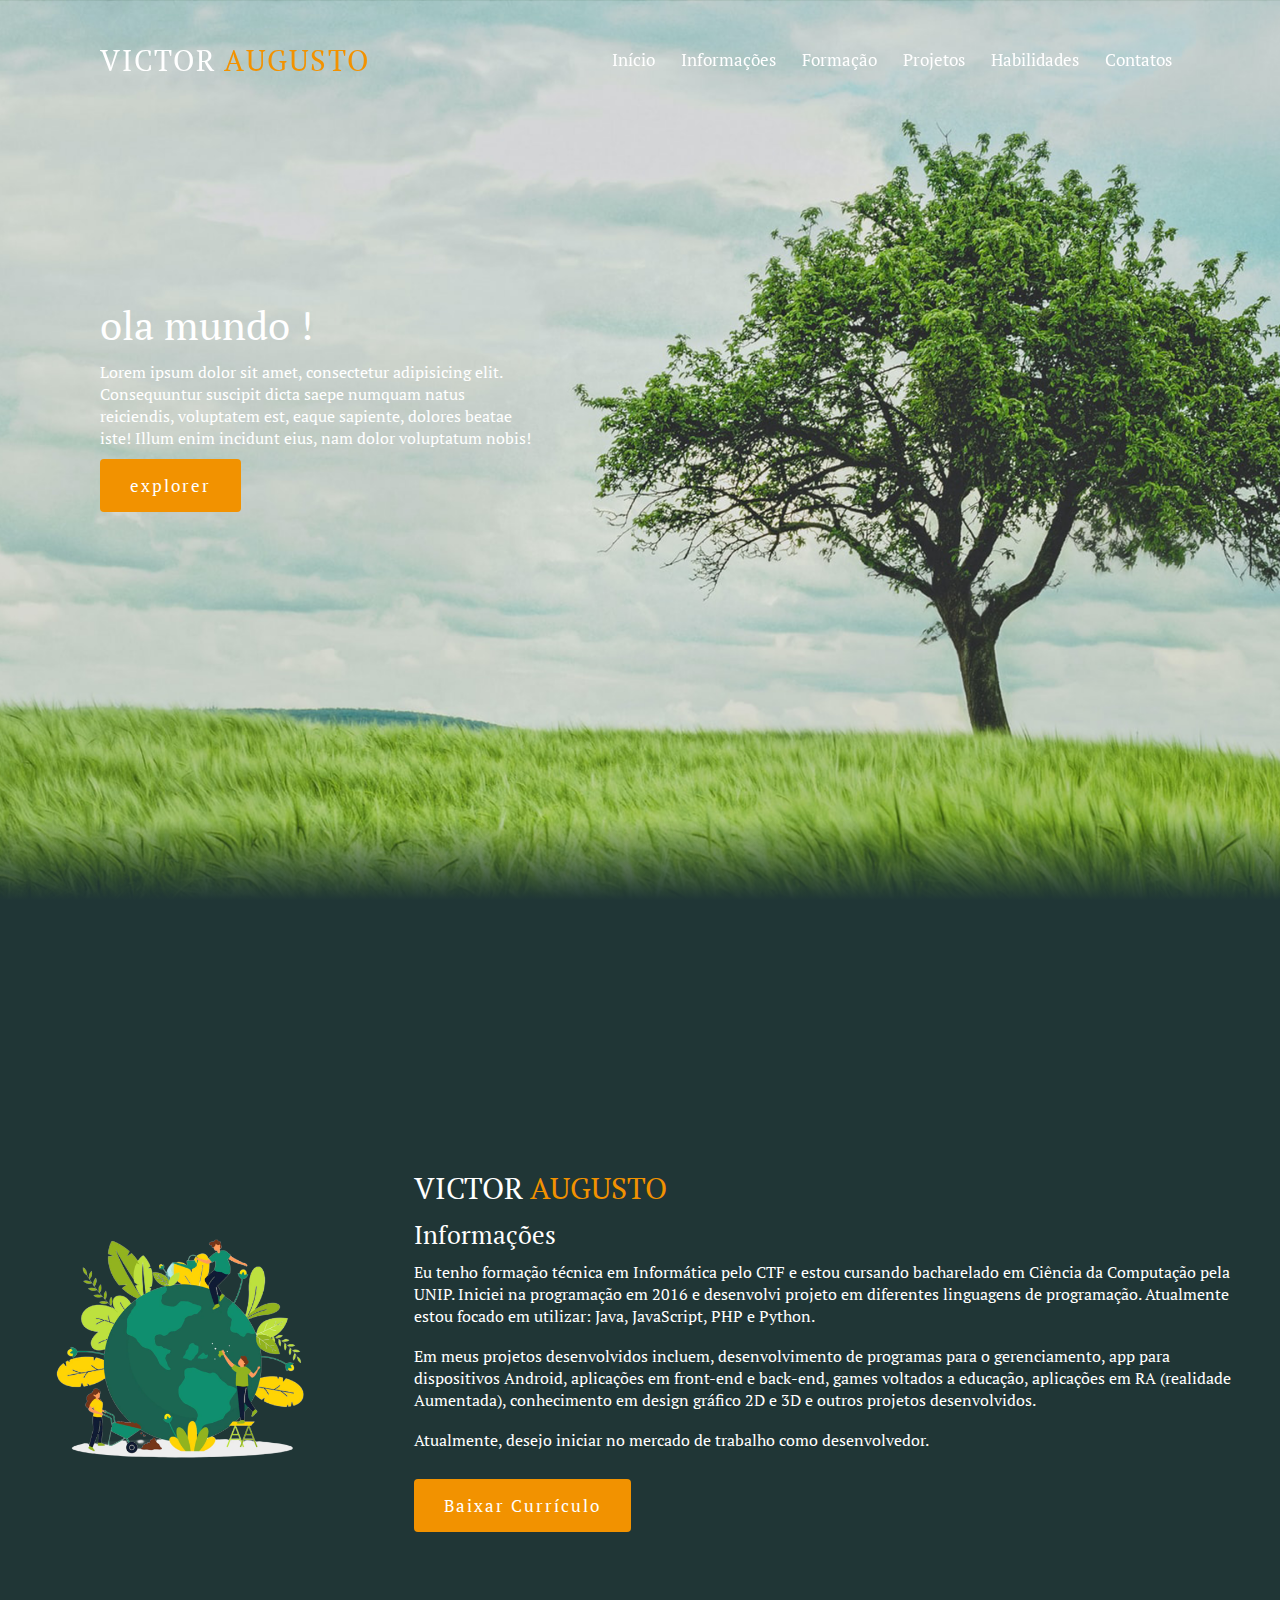
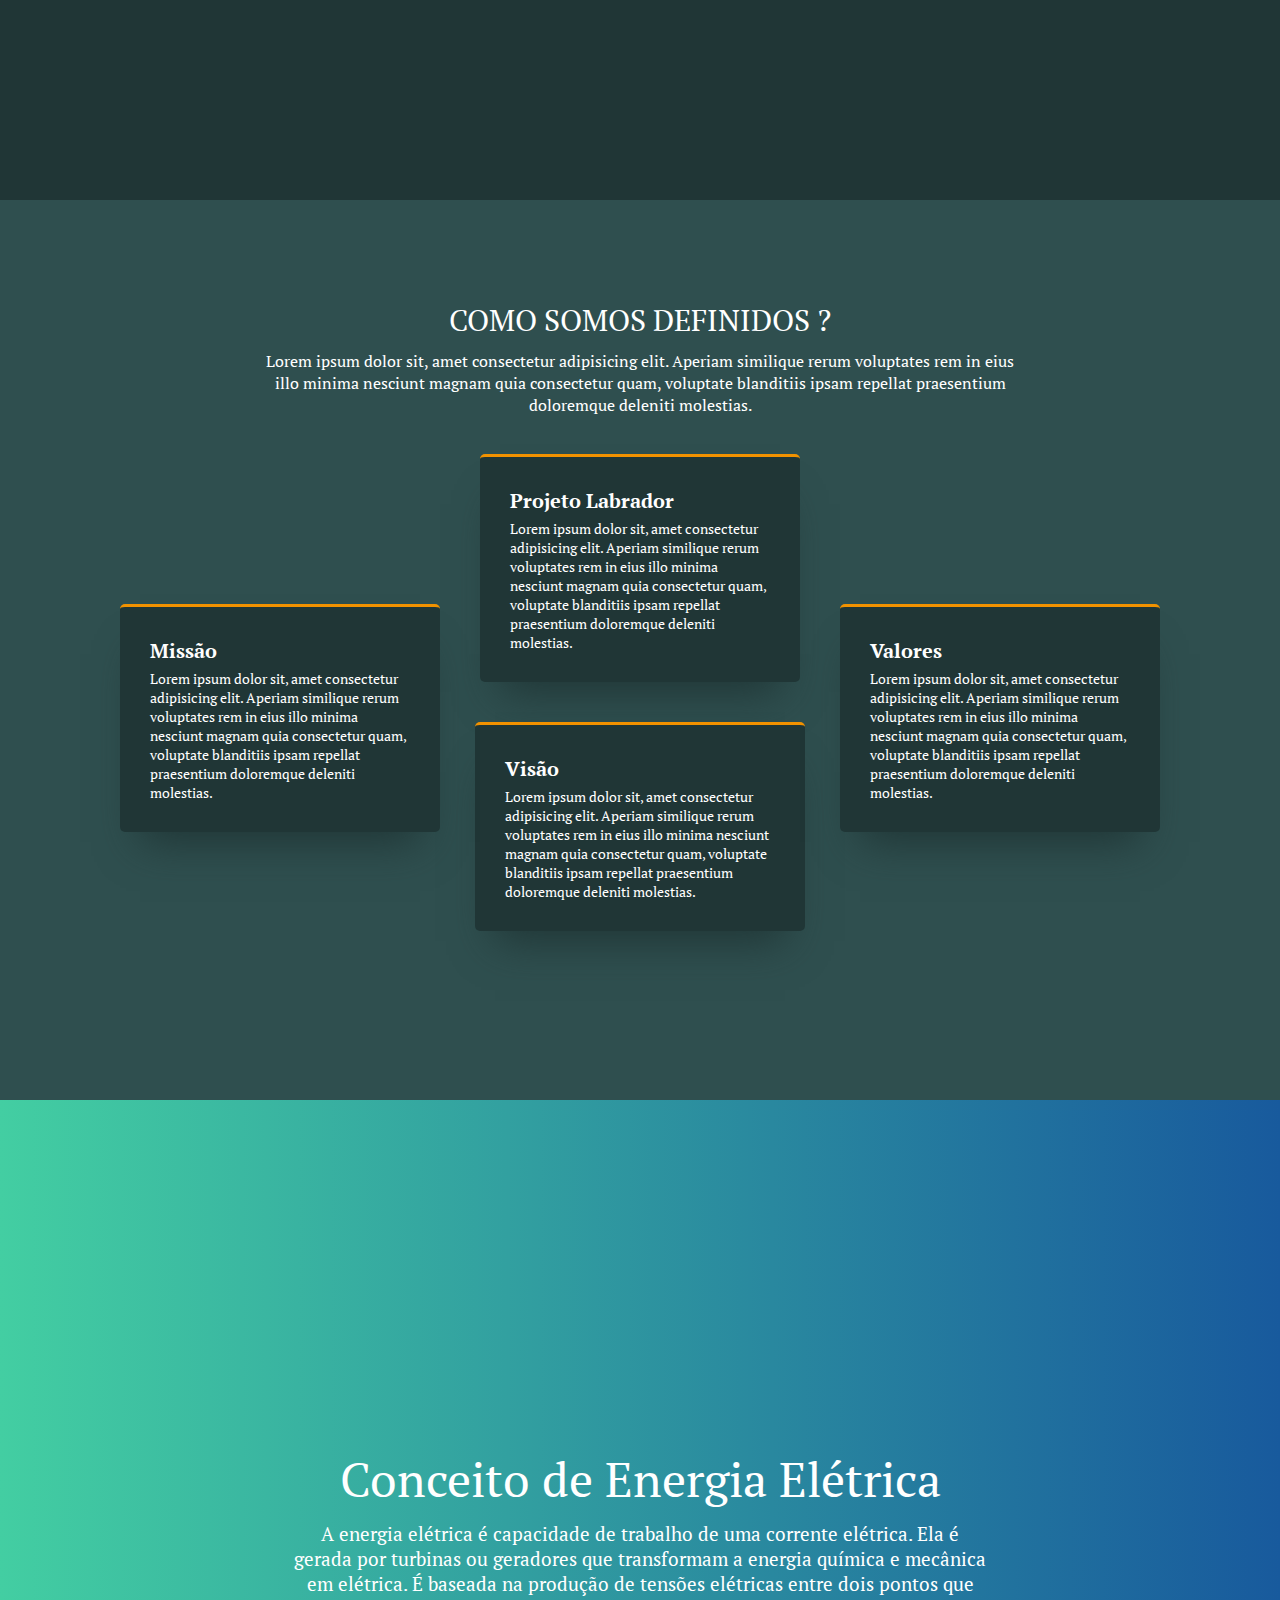
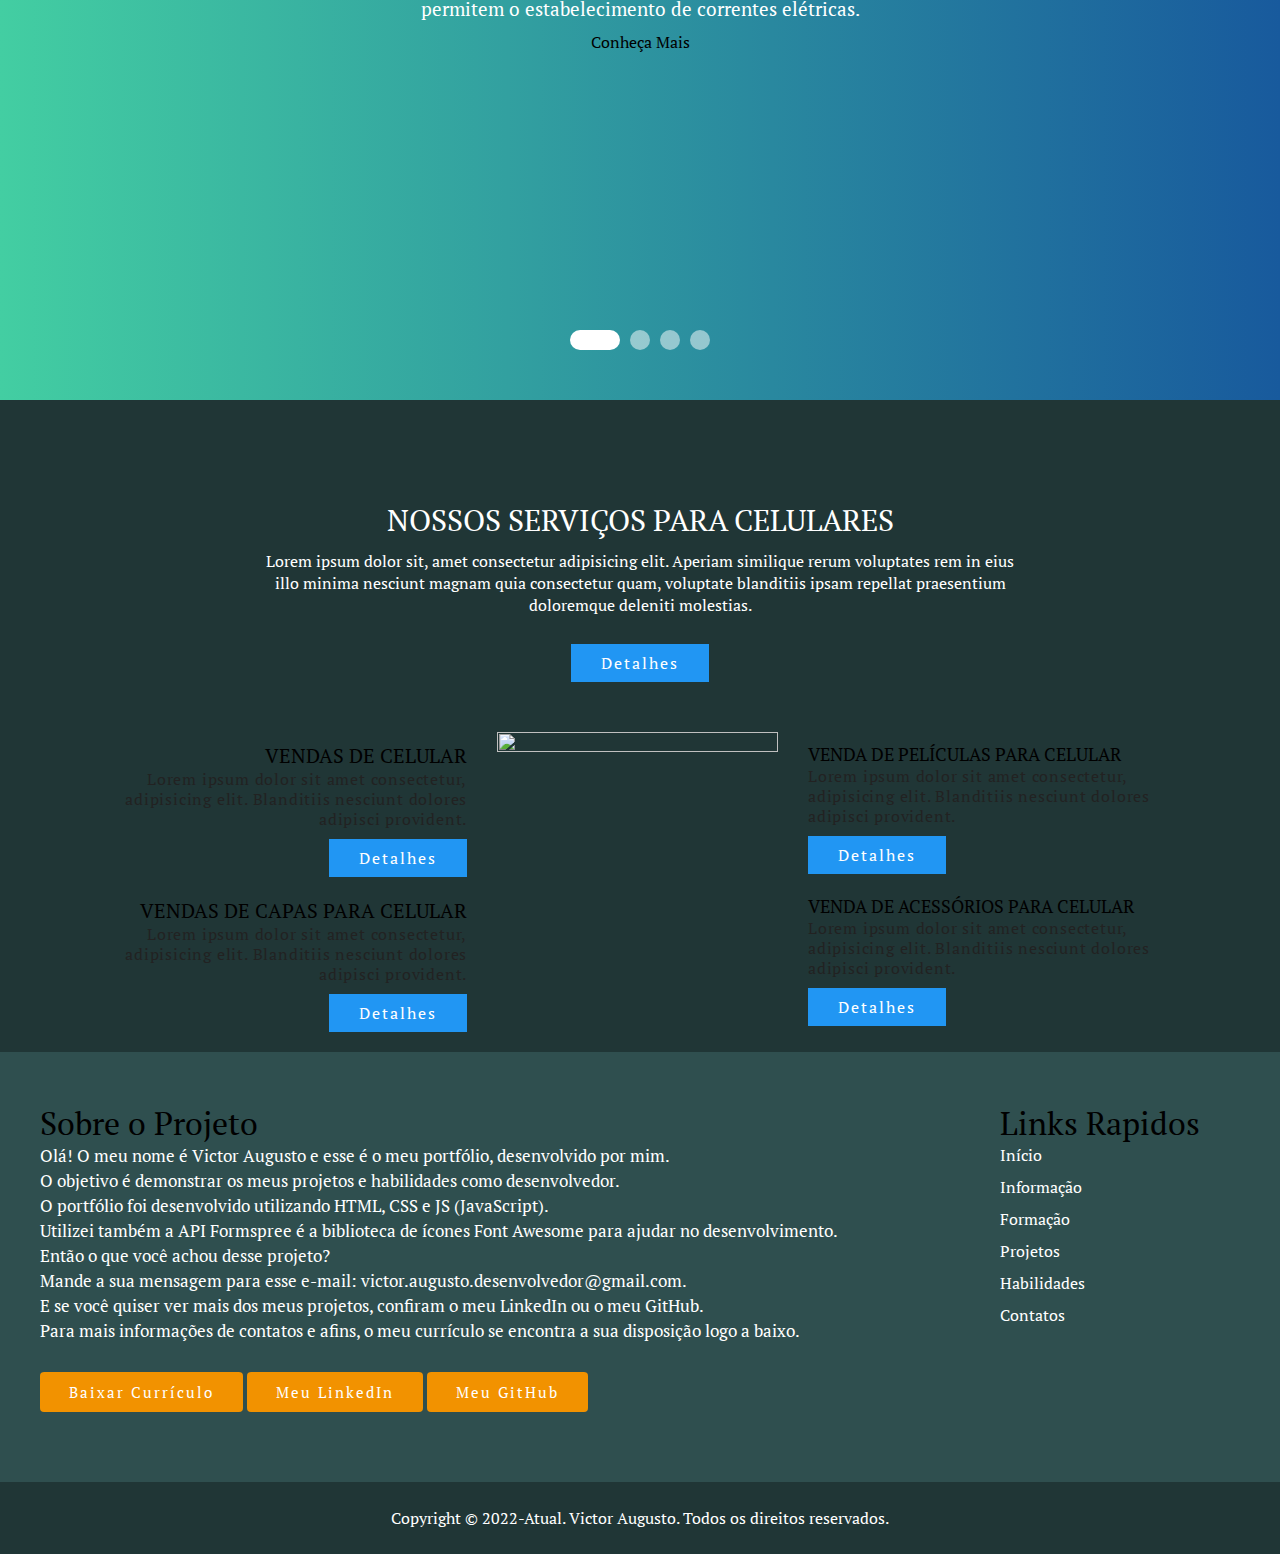
==== index.html @ 050f2cd4 "Initial commit" ====
<!DOCTYPE html>
<html lang="en">

<head>
    <meta charset="UTF-8">
    <meta http-equiv="X-UA-Compatible" content="IE=edge">
    <meta name="viewport" content="width=device-width, initial-scale=1.0">
    <title> Victor Augusto | Portfólio </title>
    <link rel="shortcut icon" href="src/img/base/icone.png">
    <link rel="stylesheet" href="src/css/style.css">
    <link rel="stylesheet" href="src/css/index.css">
</head>

<body>
    <header>
        <a href="index.html" class="logo"> Victor <span> Augusto </span> </a>
        <div class="toggle" onclick="toggleMenu();">
            <span></span>
            <span></span>
            <span></span>
        </div>

        <ul class="menu">
            <li> <a href="#introduction" onclick="efeitoMenu();"> Início </a> </li>
            <li> <a href="#information" onclick="efeitoMenu();"> Informações </a> </li>
            <li> <a href="#formation" onclick="efeitoMenu();"> Formação </a> </li>
            <li> <a href="#projects" onclick="efeitoMenu();"> Projetos </a> </li>
            <li> <a href="#skills" onclick="efeitoMenu();"> Habilidades </a> </li>
            <li> <a href="#contact" onclick="efeitoMenu();"> Contatos </a> </li>
        </ul>
    </header>

    <section class="introduction" id="introduction">
        <div class="fieldText">
            <div>
                <h1> ola mundo !</h1>
                <p>Lorem ipsum dolor sit amet, consectetur adipisicing elit. Consequuntur suscipit dicta saepe numquam
                    natus
                    reiciendis, voluptatem est, eaque sapiente, dolores beatae iste! Illum enim incidunt eius, nam dolor
                    voluptatum nobis!</p>
                <a>explorer</a>
            </div>
        </div>



        <div class="fieldIMG">
            <img src="src/img/index/bg1.png">
        </div>
    </section>



    <section class="information" id="information">
        <div class="row">
            <div class="fieldLeft">
                <div class="fieldImg">
                    <img src="src/img/index/information.png" alt="img" />
                </div>
            </div>

            <div class="fieldRight">
                <div class="titleField">
                    <h1> Victor <span> Augusto </span></h1>
                </div>
                <h2> Informações </h2>
                <p> Eu tenho formação técnica em Informática pelo CTF e estou cursando bacharelado em Ciência da
                    Computação pela UNIP. Iniciei na programação em 2016 e desenvolvi projeto em diferentes linguagens
                    de programação. Atualmente estou focado em utilizar: Java, JavaScript, PHP e Python. </p>

                <p> Em meus projetos desenvolvidos incluem, desenvolvimento de programas para o gerenciamento, app para
                    dispositivos Android, aplicações em front-end e back-end, games voltados a educação, aplicações em
                    RA (realidade Aumentada), conhecimento em design gráfico 2D e 3D e outros projetos desenvolvidos.
                </p>
                <p>Atualmente, desejo iniciar no mercado de trabalho como desenvolvedor. </p>
                <a class="btn"
                    href="https://github.com/VictorAugustoRodriguesGomes/VictorAugustoRodriguesGomes/blob/main/src/doc/Victor%20Augusto%20Rodrigues%20Gomes%20-%20curr%C3%ADculo.pdf"
                    target="_blank" rel="noopener noreferrer"> Baixar
                    Currículo
                </a>
            </div>
        </div>
    </section>













    <section class="fieldGoals">
        <div class="title">
            <h2>como somos definidos ?</h2>
            <p> Lorem ipsum dolor sit, amet consectetur adipisicing elit. Aperiam
                similique rerum voluptates rem in eius illo minima nesciunt magnam
                quia consectetur quam, voluptate blanditiis ipsam repellat praesentium
                doloremque deleniti molestias. </p>
        </div>
        <div class="row1">
            <div class="container containerHalf corBlue">
                <h2>Missão</h2>
                <p> Lorem ipsum dolor sit, amet consectetur adipisicing elit. Aperiam
                    similique rerum voluptates rem in eius illo minima nesciunt magnam
                    quia consectetur quam, voluptate blanditiis ipsam repellat praesentium
                    doloremque deleniti molestias. </p>
            </div>

            <div class="container corBlue">
                <h2>Projeto Labrador</h2>
                <p> Lorem ipsum dolor sit, amet consectetur adipisicing elit. Aperiam
                    similique rerum voluptates rem in eius illo minima nesciunt magnam
                    quia consectetur quam, voluptate blanditiis ipsam repellat praesentium
                    doloremque deleniti molestias. </p>
            </div>

            <div class="container containerHalf corBlue">
                <h2>Valores</h2>
                <p> Lorem ipsum dolor sit, amet consectetur adipisicing elit. Aperiam
                    similique rerum voluptates rem in eius illo minima nesciunt magnam
                    quia consectetur quam, voluptate blanditiis ipsam repellat praesentium
                    doloremque deleniti molestias. </p>
            </div>
        </div>

        <div class="row2">
            <div class="container corBlue">
                <h2>Visão</h2>
                <p> Lorem ipsum dolor sit, amet consectetur adipisicing elit. Aperiam
                    similique rerum voluptates rem in eius illo minima nesciunt magnam
                    quia consectetur quam, voluptate blanditiis ipsam repellat praesentium
                    doloremque deleniti molestias. </p>
            </div>
        </div>
    </section>


















    <section class="carousel" id="carousel">
        <div class="container">
            <input id="electricity" type="radio" name="slider" checked>
            <input id="solarEnergy" type="radio" name="slider">
            <input id="windEnergy" type="radio" name="slider">
            <input id="nuclearEnergy" type="radio" name="slider">

            <div class="select">
                <label for="electricity"></label>
                <label for="solarEnergy"></label>
                <label for="windEnergy"></label>
                <label for="nuclearEnergy"></label>
            </div>

            <div class="content">
                <div class="box electricity">
                    <div class="textField">
                        <h2>Conceito de Energia Elétrica</h2>
                        <p>A energia elétrica é capacidade de trabalho de uma corrente elétrica. Ela é gerada por
                            turbinas ou geradores que transformam a energia química e mecânica em elétrica. É baseada na
                            produção de tensões elétricas entre dois pontos que permitem o estabelecimento de correntes
                            elétricas.</p>

                        <a> Conheça Mais </a>
                    </div>
                </div>

                <div class="box solarEnergy">
                    <div class="textField">
                        <h2>Conceito de Energia Solar</h2>
                        <p>A energia solar é uma energia alternativa, renovável e sustentável que funciona utilizando a
                            luz solar como fonte de energia e pode ser aproveitada e utilizada por diferentes
                            tecnologias, como: aquecimento solar, energia solar fotovoltaica e energia hipotérmica.</p>

                        <a> Conheça Mais </a>
                    </div>
                </div>

                <div class="box windEnergy">
                    <div class="textField">
                        <h2>Conceito de Energia Eólica</h2>
                        <p>Energia eólica é a energia produzida a partir da energia cinética do vento (massas de ar em
                            movimento) e do aquecimento eletromagnético do Sol (energia solar), que, juntos, movimentam
                            as pás de captadores.</p>

                        <a> Conheça Mais </a>
                    </div>
                </div>

                <div class="box nuclearEnergy">
                    <div class="textField">
                        <h2>Conceito de Energia Nuclear</h2>
                        <p>Energia nuclear, também conhecida como energia atômica, é a energia produzida a partir da
                            fissão do núcleo de um átomo, que libera uma grande quantidade de calor, suficiente para
                            produzir energia considerada limpa e renovável.</p>

                        <a> Conheça Mais </a>
                    </div>
                </div>
            </div>
        </div>
    </section>














    <section class="detailsServices">
        <div class="container">
            <div class="title">
                <h2>Nossos serviços para celulares</h2>
                <p> Lorem ipsum dolor sit, amet consectetur adipisicing elit. Aperiam
                    similique rerum voluptates rem in eius illo minima nesciunt magnam
                    quia consectetur quam, voluptate blanditiis ipsam repellat praesentium
                    doloremque deleniti molestias. </p>
            </div>
            <a onclick="detailsServices5();">Detalhes</a>
        </div>
        <div class="row">
            <div class="col33">
                <div class="containerR">
                    <h2>Vendas de celular</h2>
                    <p> Lorem ipsum dolor sit amet consectetur, adipisicing elit.
                        Blanditiis nesciunt dolores adipisci provident. </p>
                    <a onclick="detailsServices1();">Detalhes</a>
                </div>

                <div class="containerR">
                    <h2>Vendas de capas para celular</h2>
                    <p> Lorem ipsum dolor sit amet consectetur, adipisicing elit.
                        Blanditiis nesciunt dolores adipisci provident. </p>
                    <a onclick="detailsServices2();">Detalhes</a>
                </div>
            </div>

            <div class="col24">
                <div class="containerImg">
                    <img id="imgdetailsServices" src="img/ef1/base.png" />
                </div>
            </div>

            <div class="col33">
                <div class="containerL">
                    <h2>Venda de películas para celular</h2>
                    <p> Lorem ipsum dolor sit amet consectetur, adipisicing elit.
                        Blanditiis nesciunt dolores adipisci provident. </p>
                    <a onclick="detailsServices3();">Detalhes</a>
                </div>

                <div class="containerL">
                    <h2>Venda de acessórios para celular</h2>
                    <p>Lorem ipsum dolor sit amet consectetur, adipisicing elit.
                        Blanditiis nesciunt dolores adipisci provident. </p>
                    <a onclick="detailsServices4();">Detalhes</a>
                </div>
            </div>
        </div>
    </section>














    <footer class="footer">
        <div class="container">
            <div class="about">
                <div class="titleField">
                    <h1> Sobre <span> o Projeto </span></h1>
                </div>
                <p> Olá! O meu nome é Victor Augusto e esse é o meu portfólio, desenvolvido por mim.</p>
                <p> O objetivo é demonstrar os meus projetos e habilidades como desenvolvedor. </p>
                <p> O portfólio foi desenvolvido utilizando HTML, CSS e JS (JavaScript). </p>
                <p> Utilizei também a API Formspree é a biblioteca de ícones Font Awesome para ajudar no
                    desenvolvimento.</p>
                <p> Então o que você achou desse projeto? </p>
                <p> Mande a sua mensagem para esse e-mail: victor.augusto.desenvolvedor@gmail.com. </p>
                <p> E se você quiser ver mais dos meus projetos, confiram o meu LinkedIn ou o meu GitHub. </p>
                <p> Para mais informações de contatos e afins, o meu currículo se encontra a sua disposição logo a
                    baixo.
                </p>

                <div class="fieldBTN">
                    <a href="https://github.com/VictorAugustoRodriguesGomes/VictorAugustoRodriguesGomes/blob/main/src/doc/Victor%20Augusto%20Rodrigues%20Gomes%20-%20curr%C3%ADculo.pdf"
                        target="_blank" rel="noopener noreferrer" class="btn">Baixar Currículo</a>

                    <a href="https://www.linkedin.com/in/victor-augusto-desenvolvedor/" target="_blank"
                        rel="noopener noreferrer" class="btn"> Meu LinkedIn </a>

                    <a href="https://github.com/VictorAugustoRodriguesGomes" target="_blank" rel="noopener noreferrer"
                        class="btn"> Meu GitHub </a>
                </div>
            </div>

            <div class="links">
                <div class="titleField">
                    <h1> Links <span> Rapidos </span></h1>
                </div>
                <ul>
                    <li> <a href="#introduction"> Início </a> </li>
                    <li> <a href="#information"> Informação </a> </li>
                    <li> <a href="#formation"> Formação </a> </li>
                    <li> <a href="#projects"> Projetos </a> </li>
                    <li> <a href="#skills"> Habilidades </a> </li>
                    <li> <a href="#contact"> Contatos </a> </li>
                </ul>
            </div>
        </div>
    </footer>

    <div class="copyrightText">
        <p>Copyright © 2022-Atual. Victor Augusto. Todos os direitos reservados.</p>
    </div>

    <script type="text/javascript" src="src/js/index.js"> </script>
</body>

</html>
---- src/css/style.css ----
@import url('https://fonts.googleapis.com/css2?family=PT+Serif:wght@400;700&display=swap');

* {
    margin: 0;
    padding: 0;
    box-sizing: border-box;
    scroll-behavior: smooth;
    font-family: 'PT Serif', serif;
    font-weight: 400;
}

header {
    position: fixed;
    top: 0;
    left: 0;
    width: 100%;
    padding: 40px 100px;
    z-index: 1000;
    display: flex;
    justify-content: space-between;
    align-items: center;
    transition: 0.5s;
}

header.sticky {
    background: #ffffff;
    padding: 20px 40px;
    box-shadow: 0 5px 20px rgba(0, 0, 0, 0.8);
}

header .logo {
    color: #ffffff;
    font-size: 29px;
    text-transform: uppercase;
    text-decoration: none;
    font-weight: 500;
    letter-spacing: 2px;
}

header .logo span {
    color: #f29200;
    font-weight: 500;
}

header.sticky .logo {
    color: #111111;
}

header ul {
    position: relative;
    display: flex;
}

header ul li {
    position: relative;
    list-style: none;
}

header ul li a {
    position: relative;
    display: inline-block;
    margin-left: 10px;
    color: #ffffff;
    text-decoration: none;
    font-size: 17px;
    font-weight: 500;
    padding: 8px;
    transition: 0.5s;
}

header ul li a:hover,
header ul li a.active {
    background: #f29200;
    border-radius: 3px;
    color: #ffffff;
}

header.sticky ul li a:hover,
header.sticky ul li a.active {
    color: #ffffff;
}

header.sticky ul li a {
    color: #111111;
}

@media (max-width: 991px) {

    header,
    header.sticky {
        padding: 20px;
        z-index: 1000;
    }

    .menu {
        position: fixed;
        top: 0px;
        left: -100%;
        display: block;
        padding: 150px 50px;
        text-align: center;
        width: 100%;
        height: 100vh;
        background: #ffffff;
        transition: 0.5s;
        z-index: 999;
        border-top: 1px solid rgba(0, 0, 0, 0.2);
    }

    .menu.active {
        left: 0;
    }

    header ul li a {
        color: #111111;
        font-size: 20px;
        margin: 10px;
    }

    header ul li:hover a:hover,
    header ul li.active a {
        color: #ffffff;
    }

    header .logo {
        font-weight: 500;
    }

    .toggle {
        position: relative;
        width: 53px;
        height: 50px;
        background: #ffffff;
        box-shadow: 0 10px 20px rgba(0, 0, 0, 0.17);
        border-radius: 10px;
        display: flex;
        justify-content: center;
        align-items: center;
        cursor: pointer;
        overflow: hidden;
        z-index: 1001;
    }

    .toggle span {
        position: absolute;
        width: 35px;
        height: 4px;
        background: #f29200;
        border-radius: 4px;
        transition: 0.5s;
        left: 8px;
    }

    .toggle span:nth-child(1) {
        transform: translateY(-14px);
        width: 25px;
        left: 8px;
    }

    .toggle span:nth-child(2) {
        transform: translateY(14px);
        width: 15px;
        left: 8px;
    }

    .toggle.active span:nth-child(1) {
        width: 40px;
        transform: translateY(0px) rotate(45deg);
        transition-delay: 0.125s;
        left: 5px;
    }

    .toggle.active span:nth-child(2) {
        width: 40px;
        transform: translateY(0px) rotate(315deg);
        transition-delay: 0.25s;
        left: 5px;
    }

    .toggle.active span:nth-child(3) {
        transform: translateX(60px);
    }
}

@media only screen and (min-device-width: 480px) and (max-device-width: 767px) {
    .menu {
        width: 100%;
        padding: 50px 0;
        overflow-y: scroll;
    }

    .menu::-webkit-scrollbar {
        display: none;
    }
}



footer {
    position: relative;
    width: 100%;
    height: auto;
    padding: 50px 40px;
    background: #2f4f4f;
    display: flex;
    justify-content: space-between;
    flex-wrap: wrap;
    z-index: 5;
    flex: none;
    flex-direction: column;
    overflow: hidden;
}

footer .container {
    display: flex;
}

footer .container .about {
    width: 80%;
}

footer .container .fieldBTN {
    margin-top: 20px;
    margin-bottom: 20px;
}

footer .fieldBTN .btn {
    background: #f29200;
    color: #ffffff;
    padding: 10px 29px;
    display: inline-block;
    text-decoration: none;
    font-weight: 500;
    letter-spacing: 2px;
    margin-bottom: 0px;
    border-radius: 4px;
    cursor: pointer;
    margin-top: 10px;
    transition: 0.5s;
    font-size: 15px;
}

footer .fieldBTN .btn:hover {
    letter-spacing: 5px;
}

footer .container h2 {
    position: relative;
    color: #ffffff;
    font-size: 22px;
    font-weight: 600;
    letter-spacing: 1px;
    text-transform: capitalize;
    margin-bottom: 30px;
}

footer .container h2::before {
    content: "";
    position: absolute;
    bottom: -5px;
    left: 0;
    width: 50px;
    height: 2px;
    background: #f29200;
}

footer p {
    position: relative;
    font-size: 17px;
    font-weight: 400;
    margin-bottom: 2px;
    color: #ffffff;
}

footer .container .links {
    position: relative;
    width: 20%;
}

footer .container .links ul li {
    list-style: none;
}

footer .container .links ul li a {
    color: #ffffff;
    text-decoration: none;
    margin-bottom: 10px;
    display: inline-block;
    transition: 0.5s;
}

footer .container .links ul li a:hover {
    color: #f29200;
}

.copyrightText {
    width: 100%;
    background: #203636;
    padding: 25px 100px;
    text-align: center;
    color: #ffffff;
    font-size: 16px;
    font-weight: 400;
    z-index: 6;
    position: relative;
    display: flex;
    flex-wrap: wrap;
    flex: none;
    flex-direction: column;
    overflow: hidden;
}

@media (max-width: 991px) {
    footer {
        padding: 50px 20px 10px 20px;
    }

    footer .container {
        display: block;
    }

    footer .container .about {
        width: 100%;
    }

    footer .container .links {
        display: none;
    }

    .copyrightText {
        padding: 25px 25px 25px 25px;
    }
}

@media only screen and (min-width: 0px) and (max-width: 767px) {
    .footer {
        padding: 30px 20px 10px 20px;
    }

    footer .container .fieldBTN {
        display: grid;
    }

    footer .container .fieldBTN .btn {
        text-align: center;
    }

    footer .container .fieldBTN .btn:hover {
        letter-spacing: 4px;
    }

    .copyrightText {
        padding: 25px 25px 25px 25px;
    }
}

@media only screen and (min-device-width: 480px) and (max-device-width: 767px) {
    footer .container .fieldBTN .btn {
        margin-top: 10px;
    }
}
---- src/css/index.css ----
.introduction {
    width: 100%;
    height: 100vh;
    background: #003600;
    position: relative;
}

/* background-image: linear-gradient(to right top, #003600, #008000); */

.introduction::before {
    content: '';
    position: absolute;
    height: 80px;
    width: 100%;
    bottom: 0;
    left: 0;
    z-index: 12;
    background: linear-gradient(to top, #203636, transparent);
}

.introduction .fieldText {
    width: 50%;
    height: 90%;
    position: absolute;
    z-index: 2;
    display: flex;
    align-items: center;
    padding: 100px;
    transition: 0.5s all ease-in-out;
}

.introduction.sticky .fieldText {
    padding: 40px;
}

.introduction .fieldText h1 {
    color: #ffffff;
    font-size: 40px;
    font-weight: 400;
    margin-bottom: 10px;
}

.introduction .fieldText p {
    color: #ffffff;
    font-size: 16px;
    margin-top: 5px;
    font-weight: 300;
}

.introduction .fieldText a {
    background: #f29200;
    color: #ffffff;
    padding: 15px 30px;
    display: inline-block;
    text-decoration: none;
    font-weight: 500;
    letter-spacing: 2px;
    margin-bottom: 0px;
    border-radius: 4px;
    cursor: pointer;
    transition: 0.5s;
    font-size: 17px;
    text-align: center;
    margin-top: 10px;
}

.introduction .fieldText a:hover {
    letter-spacing: 4px;
    background: #f29200;
}

.introduction .fieldIMG {
    width: 100%;
    height: 100%;
    position: relative;
}

.introduction .fieldIMG img {
    width: 100%;
    height: 100%;
    object-fit: cover;
    position: absolute;
}


















.information {
    width: 100%;
    height: 100vh;
    /* background-image: linear-gradient(to top, #003600, #008000); */
    background: #203636;
}

.information .row {
    width: 100%;
    height: 100vh;
    padding: 0px 40px;
    display: flex;
    justify-content: center;
    align-items: center;
}

.information .row .fieldLeft {
    width: 30%;
}

.information .row .fieldRight {
    width: 70%;
    margin-left: 20px;
}

.information .row .fieldRight h1 {
    font-size: 30px;
    font-weight: 300;
    color: #ffffff;
    margin-bottom: 10px;
    text-transform: uppercase;
}

.information .row .fieldRight h1 span {
    color: #f29200;
    font-size: 30px;
}

.information .row .fieldRight h2 {
    font-size: 25px;
    font-weight: 500;
    margin-bottom: 10px;
    color: #ffffff;
}

.information .row .fieldRight p {
    margin-bottom: 18px;
    color: #ffffff;
    font-size: 16px;
    margin-top: 5px;
    font-weight: 300;
}

.information .row .fieldRight .btn {
    background: #f29200;
    color: #ffffff;
    padding: 15px 30px;
    display: inline-block;
    text-decoration: none;
    font-weight: 500;
    letter-spacing: 2px;
    margin-bottom: 0px;
    border-radius: 4px;
    cursor: pointer;
    transition: 0.5s;
    font-size: 17px;
    text-align: center;
    margin-top: 10px;

}

.information .row .fieldRight .btn:hover {
    letter-spacing: 7px;
}

.information .row .fieldLeft .fieldImg {
    height: 100%;
    width: 90%;
    position: relative;
}

.information .row .fieldLeft .fieldImg img {
    height: 100%;
    width: 100%;
    object-fit: cover;
}

@media (max-width: 991px) {
    .information {
        min-height: 100vh;
    }

    .information .row {
        min-height: 100vh;
        padding: 0px 20px;
    }

    .information .row .fieldRight {
        margin-left: 5px;
    }
}

@media only screen and (min-width: 0px) and (max-width: 767px) {
    .information {
        height: 100%;
    }

    .information .row {
        width: 100%;
        height: 100%;
        padding: 20px 20px 60px 20px;
        display: block;
    }

    .information .row .fieldLeft {
        width: 100%;
    }

    .information .row .fieldLeft .fieldImg {
        width: 130px;
        height: 235px;
        margin: 0 auto;
    }

    .information .row .fieldRight {
        width: 100%;
        margin-left: 0px;
    }
}












.fieldGoals {
    font-size: 15px;
    background-color: #2f4f4f;
    min-height: 100vh;
    padding: 100px;
}

.fieldGoals .container {
    border-radius: 5px;
    box-shadow: 0px 30px 40px -20px #203636;
    padding: 30px;
    margin: 20px 0px;
    box-sizing: content-box;
    cursor: pointer;
    background: #203636;
}

/* .fieldGoals .row1 .container:hover i,
.fieldGoals .row2 .container:hover i {
    color: #ffffff;
} */

.fieldGoals .row1 .container h2,
.fieldGoals .row2 .container h2 {
    color: #ffffff;
    font-weight: 800;
    font-size: 20px;
    margin-bottom: 5px;
}

.fieldGoals .row1 .container p,
.fieldGoals .row2 .container p {
    color: #ffffff;
    font-size: 14px;
    font-weight: 300;
}

.fieldGoals .row1 .container img,
.fieldGoals .row2 .container img {
    float: right;
}

/* .fieldGoals .row1 .container i,
.fieldGoals .row2 .container i {
    float: right;
    font-size: 80px;
    padding: 10px;
    color: #008000;
} */

@media (max-width: 450px) {
    .fieldGoals {
        padding: 20px 40px;
    }
}

@media (max-width: 950px) and (min-width: 450px) {
    .fieldGoals .container {
        text-align: center;
        height: 180px;
    }
}

@media (min-width: 991px) {
    .fieldGoals .row1 {
        display: flex;
        justify-content: center;
        align-items: center;
    }

    .fieldGoals .row2 {
        display: flex;
        justify-content: center;
        align-items: center;
    }

    .fieldGoals .row1 .containerHalf {
        position: relative;
        top: 150px;
    }

    .fieldGoals .container {
        width: 25%;
        margin: 20px;
    }
}

@media (max-width: 991px) {
    .fieldGoals {
        padding: 40px;
    }
}

.fieldGoals .corBlue {
    border-top: 3px solid #f29200;
}

















.carousel {
    position: relative;
    width: 100%;
    height: 100vh;
    background: #000000;
    overflow: hidden;
}

.carousel .container input {
    visibility: hidden;
    display: none;
}

.carousel .container .select {
    position: absolute;
    bottom: 50px;
    left: 50%;
    transform: translateX(-50%);
    display: flex;
    gap: 10px;
    z-index: 10000000000;
}

.carousel .container .select label {
    width: 20px;
    height: 20px;
    background: #ffffff;
    opacity: 0.5;
    border-radius: 20px;
    cursor: pointer;
    transition: 0.5s;
}


.carousel .container input:nth-child(1):checked~.select label:nth-child(1),
.carousel .container input:nth-child(2):checked~.select label:nth-child(2),
.carousel .container input:nth-child(3):checked~.select label:nth-child(3),
.carousel .container input:nth-child(4):checked~.select label:nth-child(4) {
    opacity: 1;
    width: 50px;
}

.carousel .container .content {
    position: relative;
    width: 400vw;
    display: flex;
    transition: 0.5s;
}

.carousel .container .content .box {
    position: relative;
    width: 100vw;
    height: 100vh;
    display: flex;
    justify-content: center;
    align-items: center;
    user-select: none;
    padding: 40px;
}

.carousel .container .content .box:nth-child(1) {
    background: linear-gradient(90deg, #43cea2, #185a9d);
}

.carousel .container .content .box:nth-child(2) {
    background: linear-gradient(90deg, #ff4e50, #f9d423);
}

.carousel .container .content .box:nth-child(3) {
    background: linear-gradient(90deg, #9d50bb, #6e48aa);
}

.carousel .container .content .box:nth-child(4) {
    background: linear-gradient(90deg, #00bfff, #002aff);
}

.carousel .container input:nth-child(1):checked~.content {
    left: 0;
}

.carousel .container input:nth-child(2):checked~.content {
    left: -100vw;
}

.carousel .container input:nth-child(3):checked~.content {
    left: -200vw;
}

.carousel .container input:nth-child(4):checked~.content {
    left: -300vw;
}

.carousel .container .content .box .textField {
    display: flex;
    justify-content: center;
    align-items: center;
    flex-direction: column;
    gap: 10px;
}

.carousel .container .content .box .textField h2 {
    font-size: 3em;
    color: #ffffff;
}

.carousel .container .content .box .textField p {
    font-size: 1.2em;
    color: #ffffff;
    max-width: 700px;
    text-align: center;
}

.carousel .container .content .box .textField button {
    font-size: 1.2em;
    text-decoration: none;
    text-transform: uppercase;
    padding: 15px 35px;
    color: #333333;
    letter-spacing: 0.05em;
    margin-top: 10px;
    font-weight: 600;
    border: none;
    border-radius: 40px;
    transition: 0.5s;
}

.carousel .container .content .box .textField button:hover {
    letter-spacing: 0.2em;
}

























.detailsServices {
    padding: 100px 100px 0px 100px;
    background: #203636;
}

.detailsServices .container {
    width: 100%;
    align-items: center;
    text-align: center;
    padding: 0px 0px 40px;
}

.detailsServices .container a {
    background: #2196f3;
    color: #ffffff;
    padding: 8px 30px;
    display: inline-block;
    font-weight: 500;
    letter-spacing: 2px;
    cursor: pointer;
    text-decoration: none;
    transition: 0.5s;
    margin-top: 10px;
    font-size: 16px;
}

.detailsServices .container a:hover {
    background: #2196f3;
    padding: 8px 45px;
}

.detailsServices .row {
    width: 100%;
    display: flex;
}

.detailsServices .row .col33 {
    width: 34%;
    margin: 10px;
}

.detailsServices .row .col24 {
    width: 26%;
    margin: 10px;
    margin-bottom: 0px;
}

.detailsServices .row .col100 {
    width: 100%;
    margin: 10px;
    text-align: center;
}

.detailsServices .row .col33 .containerR {
    align-items: center;
    text-align: right;
    padding: 10px;
}

.detailsServices .row .col33 .containerR h2 {
    text-transform: uppercase;
    font-size: 20px;
    color: #000000;
}

.detailsServices .row .col33 .containerR p {
    color: #222;
    font-size: 16px;
    line-height: 20px;
    font-weight: 300;
    letter-spacing: .80px;
}

.detailsServices .row .col33 .containerR a {
    background: #2196f3;
    color: #ffffff;
    padding: 8px 30px;
    display: inline-block;
    font-weight: 500;
    letter-spacing: 2px;
    cursor: pointer;
    text-decoration: none;
    transition: 0.5s;
    margin-top: 10px;
    font-size: 16px;
}

.detailsServices .row .col33 .containerR a:hover {
    background: #2196f3;
    padding: 8px 45px;
}


.detailsServices .row .col33 .containerL {
    align-items: center;
    text-align: left;
    padding: 10px;
}

.detailsServices .row .col33 .containerL h2 {
    text-transform: uppercase;
    font-size: 18px;
    color: #000000;
}

.detailsServices .row .col33 .containerL p {
    color: #222;
    font-size: 16px;
    line-height: 20px;
    font-weight: 300;
    letter-spacing: .80px;
}

.detailsServices .row .col33 .containerL a {
    background: #2196f3;
    color: #ffffff;
    padding: 8px 30px;
    display: inline-block;
    font-weight: 500;
    letter-spacing: 2px;
    cursor: pointer;
    text-decoration: none;
    transition: 0.5s;
    margin-top: 10px;
    font-size: 16px;
}

.detailsServices .row .col33 .containerL a:hover {
    background: #2196f3;
    padding: 8px 45px;
}

.detailsServices .row .col24 .containerImg img {
    object-fit: cover;
    height: 100%;
    width: 100%;
}

.detailsServices .row .col24 .containerImg {
    box-sizing: border-box;
}

@media (max-width: 991px) {
    .detailsServices {
        padding: 40px;
    }

    .detailsServices .row {
        width: 100%;
        display: flex;
        flex-wrap: wrap;
    }

    .detailsServices .row .col33 {
        width: 100%;
    }

    .detailsServices .row .col24 {
        width: 30%;
        margin: 10px auto;
    }

    .detailsServices .container {
        padding: 0px 0px 20px;
    }

    .detailsServices .container p {
        width: 80%;
    }
}

@media only screen and (min-width: 0px) and (max-width: 760px) {
    .detailsServices .row .col24 {
        width: 50%;
    }

    .detailsServices .row .col33 .containerL,
    .detailsServices .row .col33 .containerR {
        padding: 0px 0px 10px;
    }

    .detailsServices .container p {
        width: 100%;
    }
}

.title,
.titleNight {
    width: 100%;
    height: 100%;
    position: relative;
    text-align: center;
    padding: 0 15%;
}

.title h2 {
    font-size: 30px;
    font-weight: 300;
    color: #ffffff;
    margin-bottom: 10px;
    text-transform: uppercase;
}

.title p {
    margin-bottom: 18px;
    color: #ffffff;
    font-size: 16px;
    margin-top: 5px;
    font-weight: 300;
}

.titleNight h2,
.titleNight p {
    color: #f29200;
}
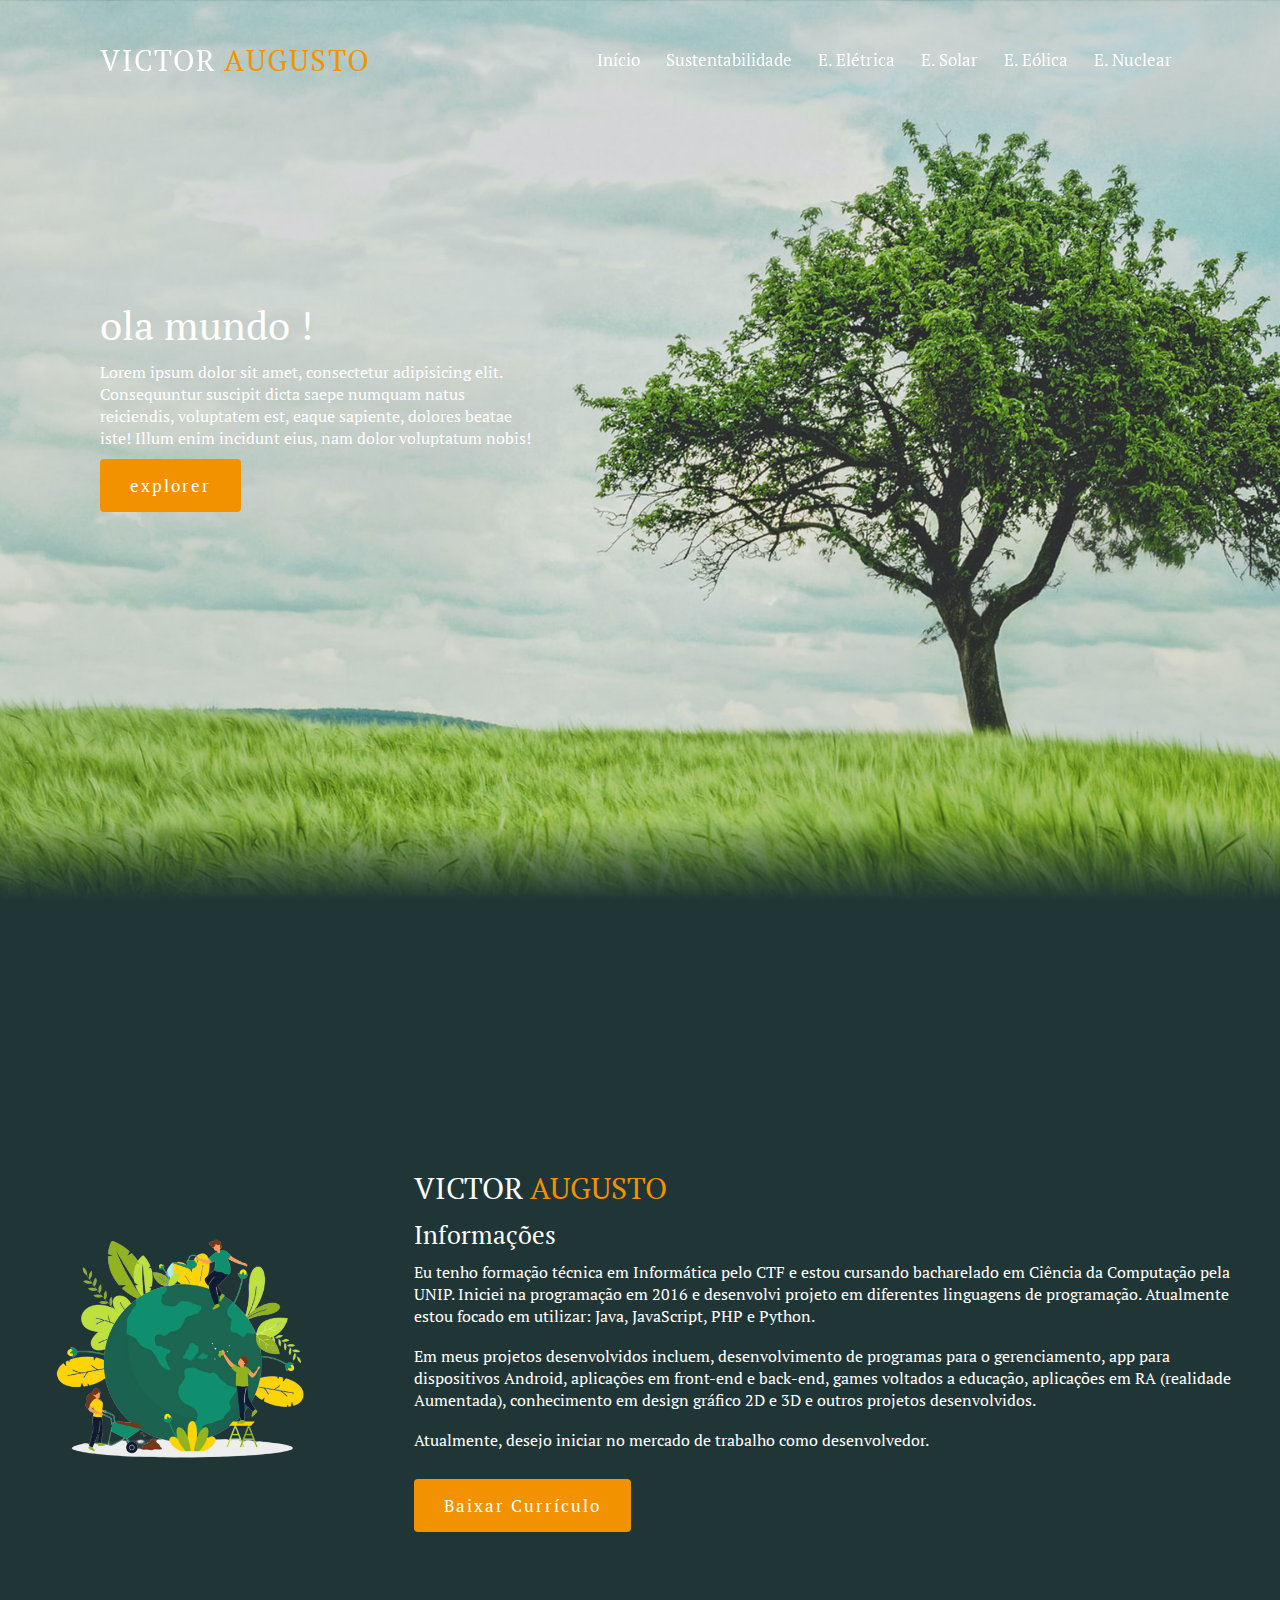
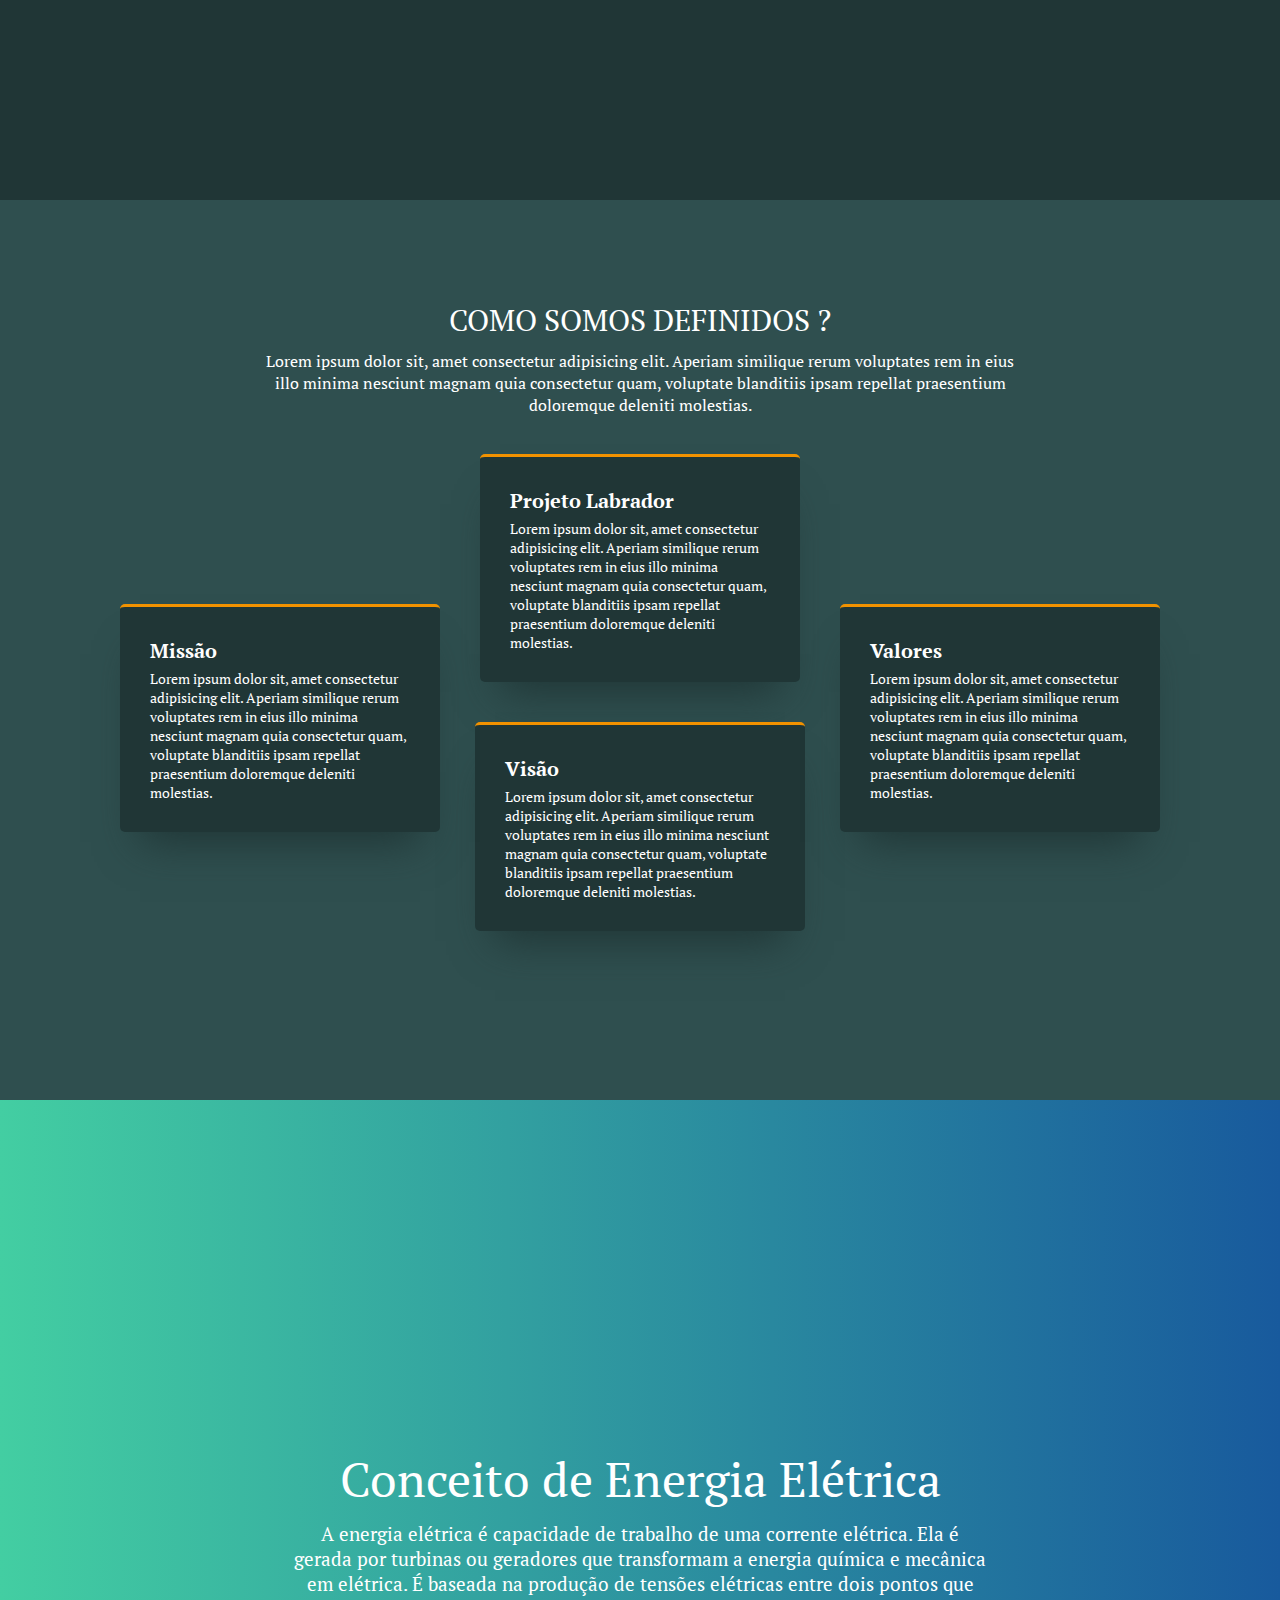
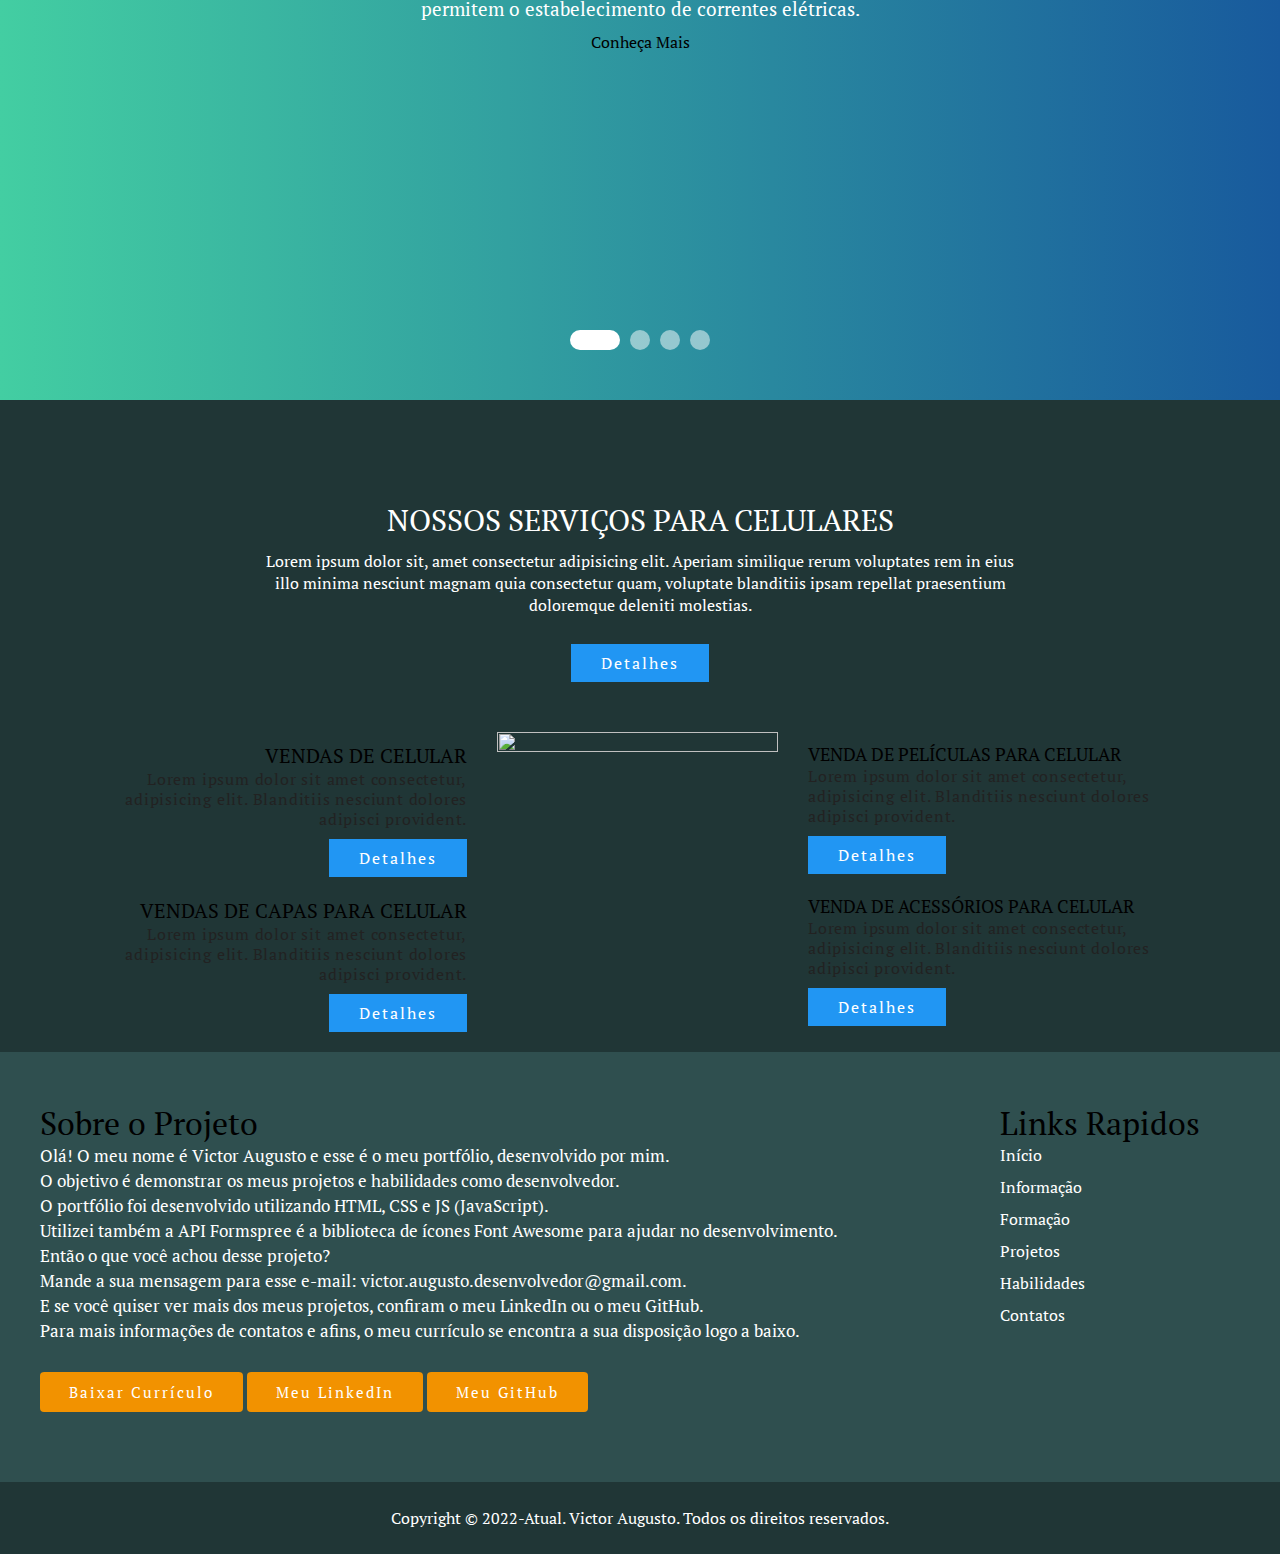
==== commit 80df2b3c: "Initial commit" ====
--- a/index.html
+++ b/index.html
@@ -1,5 +1,5 @@
 <!DOCTYPE html>
-<html lang="en">
+<html lang="pt-br">
 
 <head>
     <meta charset="UTF-8">
@@ -21,12 +21,29 @@
         </div>
 
         <ul class="menu">
+            <!-- <li> <a href="#introduction" onclick="efeitoMenu();"> Início </a> </li>
+            <li> <a href="src/page/sustainability.html" onclick="efeitoMenu();"> Sustentabilidade </a> </li>
+            <li> <a href="src/page/electricity.html" onclick="efeitoMenu();"> Energia Elétrica </a> </li>
+            <li> <a href="src/page/solarEnergy.html" onclick="efeitoMenu();"> Energia Solar </a> </li>
+            <li> <a href="src/page/windEnergy.html" onclick="efeitoMenu();"> Energia Eólica </a> </li>
+            <li> <a href="src/page/nuclearEnergy.html" onclick="efeitoMenu();"> Energia Nuclear </a> </li> -->
+
             <li> <a href="#introduction" onclick="efeitoMenu();"> Início </a> </li>
-            <li> <a href="#information" onclick="efeitoMenu();"> Informações </a> </li>
-            <li> <a href="#formation" onclick="efeitoMenu();"> Formação </a> </li>
-            <li> <a href="#projects" onclick="efeitoMenu();"> Projetos </a> </li>
-            <li> <a href="#skills" onclick="efeitoMenu();"> Habilidades </a> </li>
-            <li> <a href="#contact" onclick="efeitoMenu();"> Contatos </a> </li>
+            <li> <a href="src/page/sustainability.html" onclick="efeitoMenu();"> Sustentabilidade </a> </li>
+            <li> <a href="src/page/electricity.html" onclick="efeitoMenu();"> E. Elétrica </a> </li>
+            <li> <a href="src/page/solarEnergy.html" onclick="efeitoMenu();"> E. Solar </a> </li>
+            <li> <a href="src/page/windEnergy.html" onclick="efeitoMenu();"> E. Eólica </a> </li>
+            <li> <a href="src/page/nuclearEnergy.html" onclick="efeitoMenu();"> E. Nuclear </a> </li>
+
+
+            <!-- <li> <a href="#introduction" onclick="efeitoMenu();"> Início </a> </li>
+            <li> <a href="src/page/sustainability.html" onclick="efeitoMenu();"> Sustentabilidade </a> </li>
+            <li> <a href="src/page/electricity.html" onclick="efeitoMenu();"> Elétrica </a> </li>
+            <li> <a href="src/page/solarEnergy.html" onclick="efeitoMenu();"> Solar </a> </li>
+            <li> <a href="src/page/windEnergy.html" onclick="efeitoMenu();"> Eólica </a> </li>
+            <li> <a href="src/page/nuclearEnergy.html" onclick="efeitoMenu();"> Nuclear </a> </li> -->
+
+
         </ul>
     </header>
 
@@ -347,6 +364,7 @@
         <p>Copyright © 2022-Atual. Victor Augusto. Todos os direitos reservados.</p>
     </div>
 
+    <script type="text/javascript" src="src/js/app.js"> </script>
     <script type="text/javascript" src="src/js/index.js"> </script>
 </body>
 
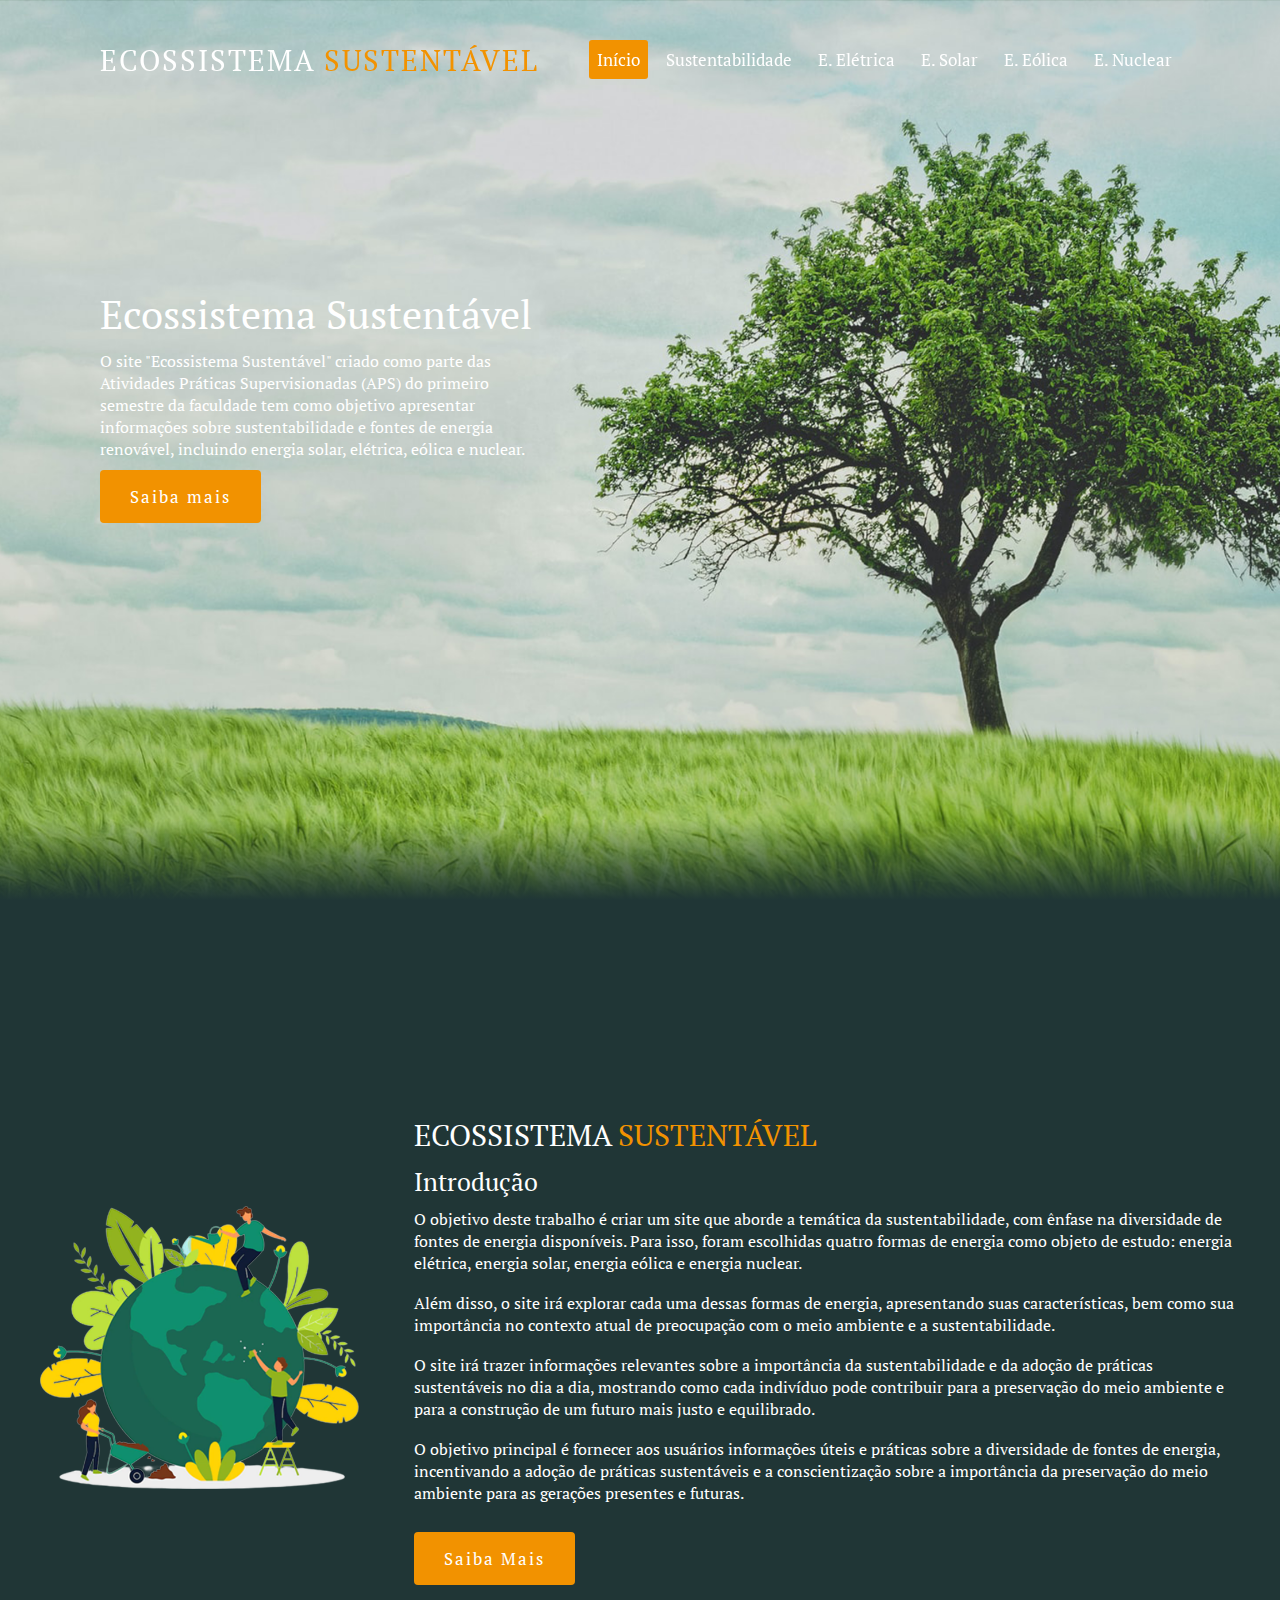
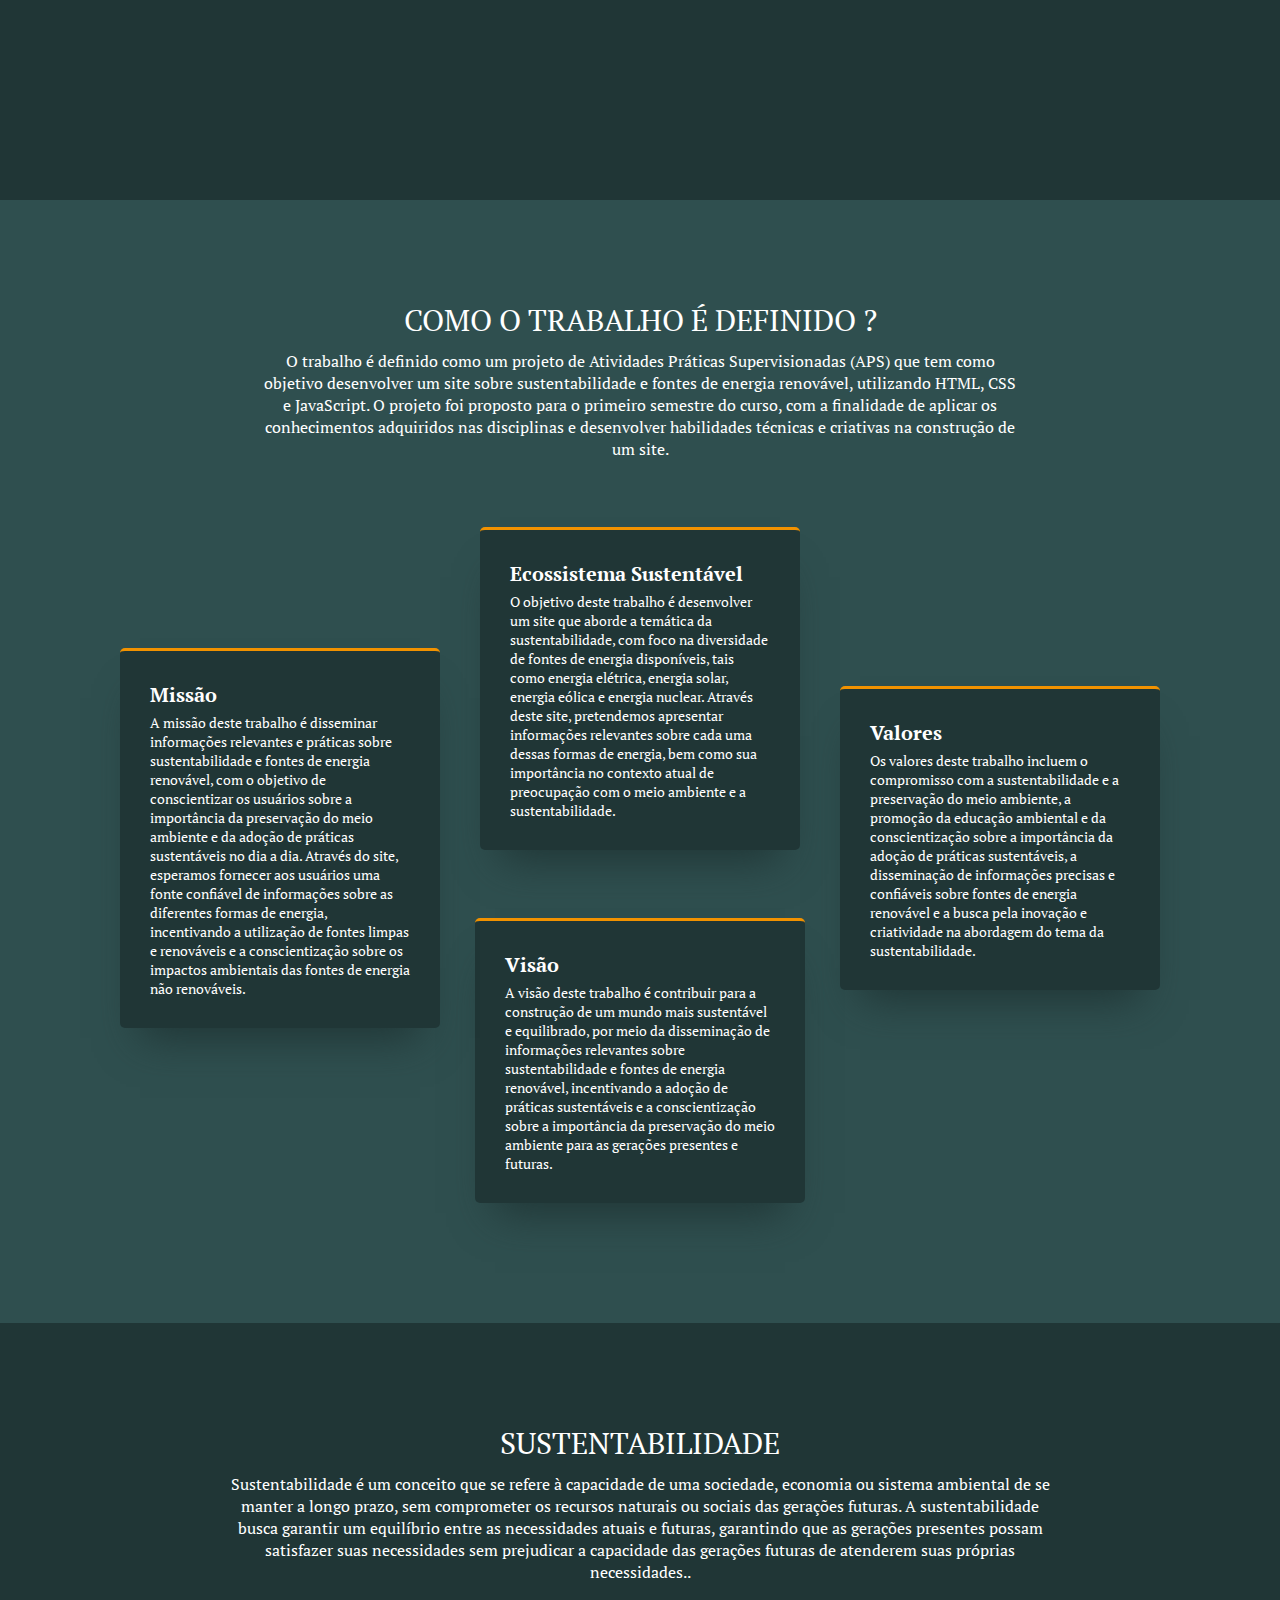
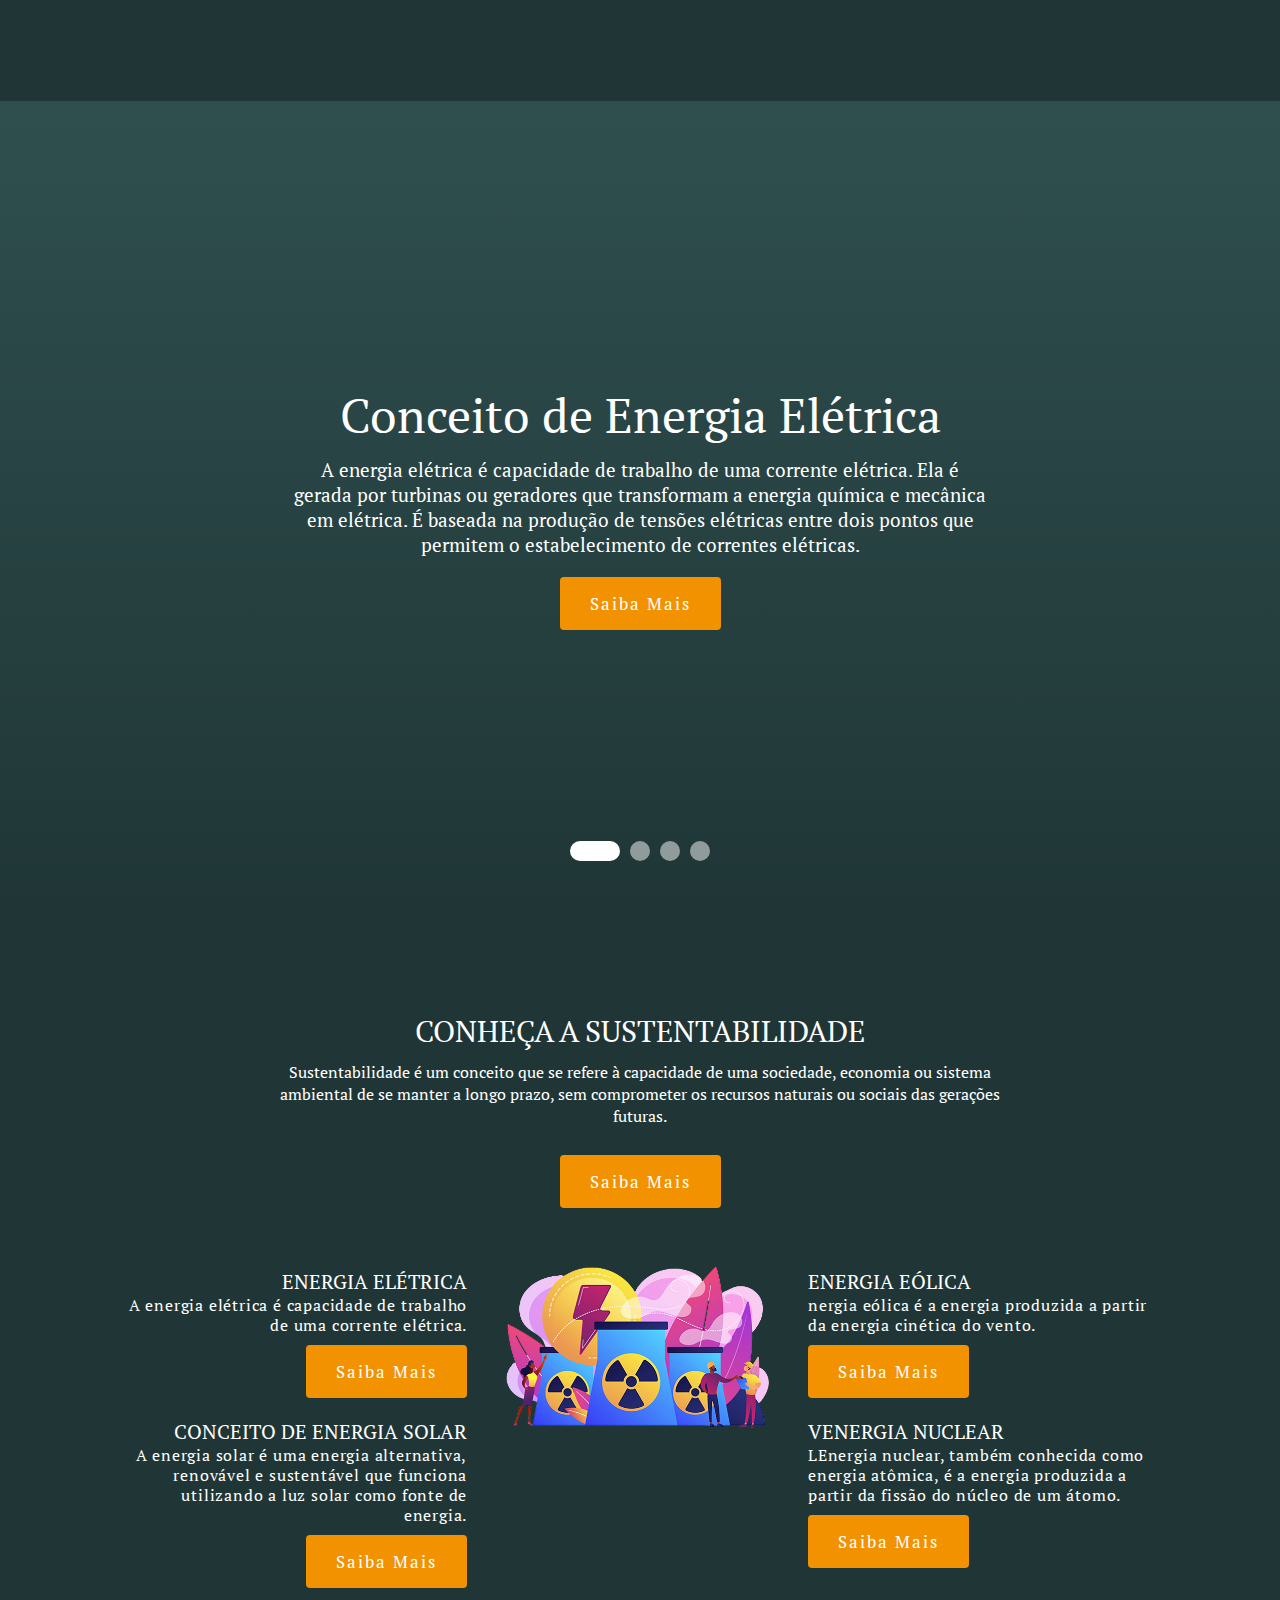
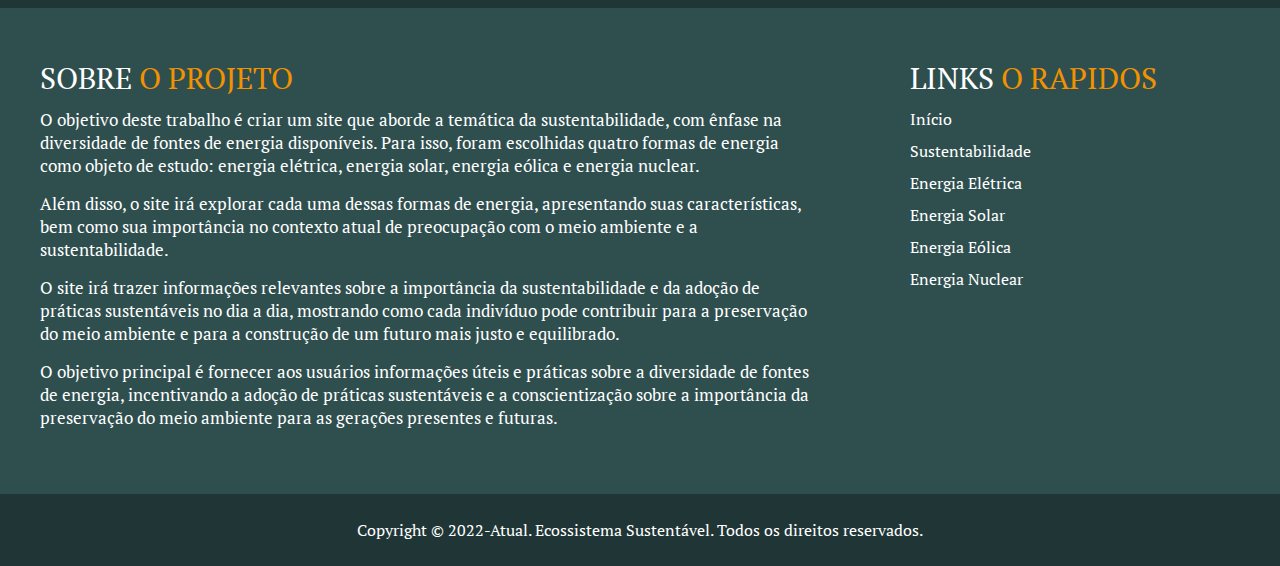
==== commit 69d9dc9c: "Initial commit" ====
--- a/index.html
+++ b/index.html
@@ -13,7 +13,7 @@
 
 <body>
     <header>
-        <a href="index.html" class="logo"> Victor <span> Augusto </span> </a>
+        <a href="index.html" class="logo"> Ecossistema <span> Sustentável </span> </a>
         <div class="toggle" onclick="toggleMenu();">
             <span></span>
             <span></span>
@@ -21,157 +21,137 @@
         </div>
 
         <ul class="menu">
-            <!-- <li> <a href="#introduction" onclick="efeitoMenu();"> Início </a> </li>
-            <li> <a href="src/page/sustainability.html" onclick="efeitoMenu();"> Sustentabilidade </a> </li>
-            <li> <a href="src/page/electricity.html" onclick="efeitoMenu();"> Energia Elétrica </a> </li>
-            <li> <a href="src/page/solarEnergy.html" onclick="efeitoMenu();"> Energia Solar </a> </li>
-            <li> <a href="src/page/windEnergy.html" onclick="efeitoMenu();"> Energia Eólica </a> </li>
-            <li> <a href="src/page/nuclearEnergy.html" onclick="efeitoMenu();"> Energia Nuclear </a> </li> -->
-
-            <li> <a href="#introduction" onclick="efeitoMenu();"> Início </a> </li>
+            <li> <a href="#" class="active" onclick="efeitoMenu();"> Início </a> </li>
             <li> <a href="src/page/sustainability.html" onclick="efeitoMenu();"> Sustentabilidade </a> </li>
             <li> <a href="src/page/electricity.html" onclick="efeitoMenu();"> E. Elétrica </a> </li>
             <li> <a href="src/page/solarEnergy.html" onclick="efeitoMenu();"> E. Solar </a> </li>
             <li> <a href="src/page/windEnergy.html" onclick="efeitoMenu();"> E. Eólica </a> </li>
             <li> <a href="src/page/nuclearEnergy.html" onclick="efeitoMenu();"> E. Nuclear </a> </li>
-
-
-            <!-- <li> <a href="#introduction" onclick="efeitoMenu();"> Início </a> </li>
-            <li> <a href="src/page/sustainability.html" onclick="efeitoMenu();"> Sustentabilidade </a> </li>
-            <li> <a href="src/page/electricity.html" onclick="efeitoMenu();"> Elétrica </a> </li>
-            <li> <a href="src/page/solarEnergy.html" onclick="efeitoMenu();"> Solar </a> </li>
-            <li> <a href="src/page/windEnergy.html" onclick="efeitoMenu();"> Eólica </a> </li>
-            <li> <a href="src/page/nuclearEnergy.html" onclick="efeitoMenu();"> Nuclear </a> </li> -->
-
-
         </ul>
     </header>
 
     <section class="introduction" id="introduction">
+
         <div class="fieldText">
             <div>
-                <h1> ola mundo !</h1>
-                <p>Lorem ipsum dolor sit amet, consectetur adipisicing elit. Consequuntur suscipit dicta saepe numquam
-                    natus
-                    reiciendis, voluptatem est, eaque sapiente, dolores beatae iste! Illum enim incidunt eius, nam dolor
-                    voluptatum nobis!</p>
-                <a>explorer</a>
-            </div>
-        </div>
-
-
+                <h1> Ecossistema Sustentável </h1>
+                <p> O site "Ecossistema Sustentável" criado como parte das Atividades Práticas Supervisionadas (APS) do
+                    primeiro semestre da faculdade tem como objetivo apresentar informações sobre sustentabilidade e
+                    fontes de energia renovável, incluindo energia solar, elétrica, eólica e nuclear. </p>
+                <a> Saiba mais </a>
+            </div>
+        </div>
 
         <div class="fieldIMG">
             <img src="src/img/index/bg1.png">
         </div>
+
     </section>
 
 
 
     <section class="information" id="information">
         <div class="row">
+
             <div class="fieldLeft">
                 <div class="fieldImg">
-                    <img src="src/img/index/information.png" alt="img" />
+                    <img src="src/img/base/icone.png" alt="img" />
                 </div>
             </div>
 
             <div class="fieldRight">
                 <div class="titleField">
-                    <h1> Victor <span> Augusto </span></h1>
-                </div>
-                <h2> Informações </h2>
-                <p> Eu tenho formação técnica em Informática pelo CTF e estou cursando bacharelado em Ciência da
-                    Computação pela UNIP. Iniciei na programação em 2016 e desenvolvi projeto em diferentes linguagens
-                    de programação. Atualmente estou focado em utilizar: Java, JavaScript, PHP e Python. </p>
-
-                <p> Em meus projetos desenvolvidos incluem, desenvolvimento de programas para o gerenciamento, app para
-                    dispositivos Android, aplicações em front-end e back-end, games voltados a educação, aplicações em
-                    RA (realidade Aumentada), conhecimento em design gráfico 2D e 3D e outros projetos desenvolvidos.
+                    <h1> Ecossistema <span> Sustentável </span></h1>
+                </div>
+
+                <h2> Introdução </h2>
+
+                <p> O objetivo deste trabalho é criar um site que aborde a temática da sustentabilidade, com ênfase na
+                    diversidade de fontes de energia disponíveis. Para isso, foram escolhidas quatro formas de energia
+                    como objeto de estudo: energia elétrica, energia solar, energia eólica e energia nuclear. </p>
+
+                <p> Além disso, o site irá explorar cada uma dessas formas de energia, apresentando suas
+                    características, bem como sua importância no contexto atual de preocupação com o meio
+                    ambiente e a sustentabilidade.</p>
+
+                <p> O site irá trazer informações relevantes sobre a importância da sustentabilidade e da adoção de
+                    práticas sustentáveis no dia a dia, mostrando como cada indivíduo pode contribuir para a preservação
+                    do meio ambiente e para a construção de um futuro mais justo e equilibrado.
                 </p>
-                <p>Atualmente, desejo iniciar no mercado de trabalho como desenvolvedor. </p>
-                <a class="btn"
-                    href="https://github.com/VictorAugustoRodriguesGomes/VictorAugustoRodriguesGomes/blob/main/src/doc/Victor%20Augusto%20Rodrigues%20Gomes%20-%20curr%C3%ADculo.pdf"
-                    target="_blank" rel="noopener noreferrer"> Baixar
-                    Currículo
-                </a>
-            </div>
-        </div>
-    </section>
-
-
-
-
-
-
-
-
-
-
-
-
-
-    <section class="fieldGoals">
+
+                <p>O objetivo principal é fornecer aos usuários informações úteis e práticas sobre a diversidade de
+                    fontes de energia, incentivando a adoção de práticas sustentáveis e a conscientização sobre a
+                    importância da preservação do meio ambiente para as gerações presentes e futuras.</p>
+
+                <a class="btn" href="src/page/sustainability.html"> Saiba Mais </a>
+
+            </div>
+        </div>
+    </section>
+
+    <section class="object" id="object">
+
         <div class="title">
-            <h2>como somos definidos ?</h2>
-            <p> Lorem ipsum dolor sit, amet consectetur adipisicing elit. Aperiam
-                similique rerum voluptates rem in eius illo minima nesciunt magnam
-                quia consectetur quam, voluptate blanditiis ipsam repellat praesentium
-                doloremque deleniti molestias. </p>
-        </div>
+            <h2>Como o Trabalho é Definido ?</h2>
+            <p> O trabalho é definido como um projeto de Atividades Práticas Supervisionadas (APS) que tem como objetivo
+                desenvolver um site sobre sustentabilidade e fontes de energia renovável, utilizando HTML, CSS e
+                JavaScript. O projeto foi proposto para o primeiro semestre do curso, com a finalidade de aplicar os
+                conhecimentos adquiridos nas disciplinas e desenvolver habilidades técnicas e criativas na construção de
+                um site.</p>
+        </div>
+
         <div class="row1">
             <div class="container containerHalf corBlue">
-                <h2>Missão</h2>
-                <p> Lorem ipsum dolor sit, amet consectetur adipisicing elit. Aperiam
-                    similique rerum voluptates rem in eius illo minima nesciunt magnam
-                    quia consectetur quam, voluptate blanditiis ipsam repellat praesentium
-                    doloremque deleniti molestias. </p>
+                <h2> Missão </h2>
+                <p> A missão deste trabalho é disseminar informações relevantes e práticas sobre sustentabilidade e
+                    fontes de energia renovável, com o objetivo de conscientizar os usuários sobre a importância da
+                    preservação do meio ambiente e da adoção de práticas sustentáveis no dia a dia. Através do site,
+                    esperamos fornecer aos usuários uma fonte confiável de informações sobre as diferentes formas de
+                    energia, incentivando a utilização de fontes limpas e renováveis e a conscientização sobre os
+                    impactos ambientais das fontes de energia não renováveis. </p>
             </div>
 
             <div class="container corBlue">
-                <h2>Projeto Labrador</h2>
-                <p> Lorem ipsum dolor sit, amet consectetur adipisicing elit. Aperiam
-                    similique rerum voluptates rem in eius illo minima nesciunt magnam
-                    quia consectetur quam, voluptate blanditiis ipsam repellat praesentium
-                    doloremque deleniti molestias. </p>
+                <h2> Ecossistema Sustentável </h2>
+                <p> O objetivo deste trabalho é desenvolver um site que aborde a temática da sustentabilidade, com foco
+                    na diversidade de fontes de energia disponíveis, tais como energia elétrica, energia solar, energia
+                    eólica e energia nuclear. Através deste site, pretendemos apresentar informações relevantes sobre
+                    cada uma dessas formas de energia, bem como sua importância no contexto atual de preocupação com o
+                    meio ambiente e a sustentabilidade. </p>
             </div>
 
             <div class="container containerHalf corBlue">
-                <h2>Valores</h2>
-                <p> Lorem ipsum dolor sit, amet consectetur adipisicing elit. Aperiam
-                    similique rerum voluptates rem in eius illo minima nesciunt magnam
-                    quia consectetur quam, voluptate blanditiis ipsam repellat praesentium
-                    doloremque deleniti molestias. </p>
+                <h2> Valores </h2>
+                <p> Os valores deste trabalho incluem o compromisso com a sustentabilidade e a preservação do meio
+                    ambiente, a promoção da educação ambiental e da conscientização sobre a importância da adoção de
+                    práticas sustentáveis, a disseminação de informações precisas e confiáveis sobre fontes de energia
+                    renovável e a busca pela inovação e criatividade na abordagem do tema da sustentabilidade. </p>
             </div>
         </div>
 
         <div class="row2">
             <div class="container corBlue">
                 <h2>Visão</h2>
-                <p> Lorem ipsum dolor sit, amet consectetur adipisicing elit. Aperiam
-                    similique rerum voluptates rem in eius illo minima nesciunt magnam
-                    quia consectetur quam, voluptate blanditiis ipsam repellat praesentium
-                    doloremque deleniti molestias. </p>
-            </div>
-        </div>
-    </section>
-
-
-
-
-
-
-
-
-
-
-
-
-
-
-
-
-
+                <p> A visão deste trabalho é contribuir para a construção de um mundo mais sustentável e equilibrado,
+                    por meio da disseminação de informações relevantes sobre sustentabilidade e fontes de energia
+                    renovável, incentivando a adoção de práticas sustentáveis e a conscientização sobre a importância da
+                    preservação do meio ambiente para as gerações presentes e futuras. </p>
+            </div>
+        </div>
+    </section>
+
+    <section class="latestInformation" id="latest information">
+        <div class="container">
+            <div class="title">
+                <h2>Sustentabilidade</h2>
+                <p> Sustentabilidade é um conceito que se refere à capacidade de uma sociedade, economia ou sistema
+                    ambiental de se manter a longo prazo, sem comprometer os recursos naturais ou sociais das gerações
+                    futuras. A sustentabilidade busca garantir um equilíbrio entre as necessidades atuais e futuras,
+                    garantindo que as gerações presentes possam satisfazer suas necessidades sem prejudicar a capacidade
+                    das gerações futuras de atenderem suas próprias necessidades..</p>
+            </div>
+        </div>
+    </section>
 
     <section class="carousel" id="carousel">
         <div class="container">
@@ -191,45 +171,49 @@
                 <div class="box electricity">
                     <div class="textField">
                         <h2>Conceito de Energia Elétrica</h2>
-                        <p>A energia elétrica é capacidade de trabalho de uma corrente elétrica. Ela é gerada por
+
+                        <p> A energia elétrica é capacidade de trabalho de uma corrente elétrica. Ela é gerada por
                             turbinas ou geradores que transformam a energia química e mecânica em elétrica. É baseada na
                             produção de tensões elétricas entre dois pontos que permitem o estabelecimento de correntes
-                            elétricas.</p>
-
-                        <a> Conheça Mais </a>
+                            elétricas. </p>
+
+                        <a class="btn" href="src/page/electricity.html"> Saiba Mais </a>
                     </div>
                 </div>
 
                 <div class="box solarEnergy">
                     <div class="textField">
                         <h2>Conceito de Energia Solar</h2>
+
                         <p>A energia solar é uma energia alternativa, renovável e sustentável que funciona utilizando a
                             luz solar como fonte de energia e pode ser aproveitada e utilizada por diferentes
                             tecnologias, como: aquecimento solar, energia solar fotovoltaica e energia hipotérmica.</p>
 
-                        <a> Conheça Mais </a>
+                        <a class="btn" href="src/page/solarEnergy.html"> Saiba Mais </a>
                     </div>
                 </div>
 
                 <div class="box windEnergy">
                     <div class="textField">
                         <h2>Conceito de Energia Eólica</h2>
-                        <p>Energia eólica é a energia produzida a partir da energia cinética do vento (massas de ar em
+
+                        <p> Energia eólica é a energia produzida a partir da energia cinética do vento (massas de ar em
                             movimento) e do aquecimento eletromagnético do Sol (energia solar), que, juntos, movimentam
                             as pás de captadores.</p>
 
-                        <a> Conheça Mais </a>
+                        <a class="btn" href="src/page/windEnergy.html"> Saiba Mais </a>
                     </div>
                 </div>
 
                 <div class="box nuclearEnergy">
                     <div class="textField">
                         <h2>Conceito de Energia Nuclear</h2>
-                        <p>Energia nuclear, também conhecida como energia atômica, é a energia produzida a partir da
+
+                        <p> Energia nuclear, também conhecida como energia atômica, é a energia produzida a partir da
                             fissão do núcleo de um átomo, que libera uma grande quantidade de calor, suficiente para
                             produzir energia considerada limpa e renovável.</p>
 
-                        <a> Conheça Mais </a>
+                        <a class="btn" href="src/page/nuclearEnergy.html"> Saiba Mais </a>
                     </div>
                 </div>
             </div>
@@ -252,50 +236,49 @@
     <section class="detailsServices">
         <div class="container">
             <div class="title">
-                <h2>Nossos serviços para celulares</h2>
-                <p> Lorem ipsum dolor sit, amet consectetur adipisicing elit. Aperiam
-                    similique rerum voluptates rem in eius illo minima nesciunt magnam
-                    quia consectetur quam, voluptate blanditiis ipsam repellat praesentium
-                    doloremque deleniti molestias. </p>
-            </div>
-            <a onclick="detailsServices5();">Detalhes</a>
+                <h2>Conheça a Sustentabilidade</h2>
+                <!-- <h2>Conheça </h2>
+                <h2> Sustentabilidade </h2> -->
+                <p>Sustentabilidade é um conceito que se refere à capacidade de uma sociedade, economia ou sistema
+                    ambiental de se manter a longo prazo, sem comprometer os recursos naturais ou sociais das gerações
+                    futuras.</p>
+            </div>
+            <a onclick="detailsServices5();"> Saiba Mais </a>
         </div>
         <div class="row">
             <div class="col33">
                 <div class="containerR">
-                    <h2>Vendas de celular</h2>
-                    <p> Lorem ipsum dolor sit amet consectetur, adipisicing elit.
-                        Blanditiis nesciunt dolores adipisci provident. </p>
-                    <a onclick="detailsServices1();">Detalhes</a>
+                    <h2>Energia Elétrica</h2>
+                    <p> A energia elétrica é capacidade de trabalho de uma corrente elétrica. </p>
+                    <a onclick="detailsServices1();"> Saiba Mais </a>
                 </div>
 
                 <div class="containerR">
-                    <h2>Vendas de capas para celular</h2>
-                    <p> Lorem ipsum dolor sit amet consectetur, adipisicing elit.
-                        Blanditiis nesciunt dolores adipisci provident. </p>
-                    <a onclick="detailsServices2();">Detalhes</a>
+                    <h2>Conceito de Energia Solar</h2>
+                    <p> A energia solar é uma energia alternativa, renovável e sustentável que funciona utilizando a
+                        luz solar como fonte de energia. </p>
+                    <a onclick="detailsServices2();"> Saiba Mais </a>
                 </div>
             </div>
 
             <div class="col24">
                 <div class="containerImg">
-                    <img id="imgdetailsServices" src="img/ef1/base.png" />
+                    <img id="imgdetailsServices" src="src/img/nuclearEnergy/F1.png" />
                 </div>
             </div>
 
             <div class="col33">
                 <div class="containerL">
-                    <h2>Venda de películas para celular</h2>
-                    <p> Lorem ipsum dolor sit amet consectetur, adipisicing elit.
-                        Blanditiis nesciunt dolores adipisci provident. </p>
-                    <a onclick="detailsServices3();">Detalhes</a>
+                    <h2>Energia Eólica</h2>
+                    <p> nergia eólica é a energia produzida a partir da energia cinética do vento. </p>
+                    <a onclick="detailsServices3();"> Saiba Mais </a>
                 </div>
 
                 <div class="containerL">
-                    <h2>Venda de acessórios para celular</h2>
-                    <p>Lorem ipsum dolor sit amet consectetur, adipisicing elit.
-                        Blanditiis nesciunt dolores adipisci provident. </p>
-                    <a onclick="detailsServices4();">Detalhes</a>
+                    <h2>VEnergia Nuclear</h2>
+                    <p>LEnergia nuclear, também conhecida como energia atômica, é a energia produzida a partir da
+                        fissão do núcleo de um átomo. </p>
+                    <a onclick="detailsServices4();"> Saiba Mais </a>
                 </div>
             </div>
         </div>
@@ -320,48 +303,41 @@
                 <div class="titleField">
                     <h1> Sobre <span> o Projeto </span></h1>
                 </div>
-                <p> Olá! O meu nome é Victor Augusto e esse é o meu portfólio, desenvolvido por mim.</p>
-                <p> O objetivo é demonstrar os meus projetos e habilidades como desenvolvedor. </p>
-                <p> O portfólio foi desenvolvido utilizando HTML, CSS e JS (JavaScript). </p>
-                <p> Utilizei também a API Formspree é a biblioteca de ícones Font Awesome para ajudar no
-                    desenvolvimento.</p>
-                <p> Então o que você achou desse projeto? </p>
-                <p> Mande a sua mensagem para esse e-mail: victor.augusto.desenvolvedor@gmail.com. </p>
-                <p> E se você quiser ver mais dos meus projetos, confiram o meu LinkedIn ou o meu GitHub. </p>
-                <p> Para mais informações de contatos e afins, o meu currículo se encontra a sua disposição logo a
-                    baixo.
-                </p>
-
-                <div class="fieldBTN">
-                    <a href="https://github.com/VictorAugustoRodriguesGomes/VictorAugustoRodriguesGomes/blob/main/src/doc/Victor%20Augusto%20Rodrigues%20Gomes%20-%20curr%C3%ADculo.pdf"
-                        target="_blank" rel="noopener noreferrer" class="btn">Baixar Currículo</a>
-
-                    <a href="https://www.linkedin.com/in/victor-augusto-desenvolvedor/" target="_blank"
-                        rel="noopener noreferrer" class="btn"> Meu LinkedIn </a>
-
-                    <a href="https://github.com/VictorAugustoRodriguesGomes" target="_blank" rel="noopener noreferrer"
-                        class="btn"> Meu GitHub </a>
-                </div>
+                <p> O objetivo deste trabalho é criar um site que aborde a temática da sustentabilidade, com ênfase na
+                    diversidade de fontes de energia disponíveis. Para isso, foram escolhidas quatro formas de energia
+                    como objeto de estudo: energia elétrica, energia solar, energia eólica e energia nuclear.</p>
+
+                <p> Além disso, o site irá explorar cada uma dessas formas de energia, apresentando suas
+                    características, bem como sua importância no contexto atual de preocupação com o meio ambiente e a
+                    sustentabilidade. </p>
+
+                <p> O site irá trazer informações relevantes sobre a importância da sustentabilidade e da adoção de
+                    práticas sustentáveis no dia a dia, mostrando como cada indivíduo pode contribuir para a preservação
+                    do meio ambiente e para a construção de um futuro mais justo e equilibrado. </p>
+
+                <p> O objetivo principal é fornecer aos usuários informações úteis e práticas sobre a diversidade de
+                    fontes de energia, incentivando a adoção de práticas sustentáveis e a conscientização sobre a
+                    importância da preservação do meio ambiente para as gerações presentes e futuras.</p>
             </div>
 
             <div class="links">
                 <div class="titleField">
-                    <h1> Links <span> Rapidos </span></h1>
+                    <h1> Links <span> o Rapidos </span></h1>
                 </div>
                 <ul>
-                    <li> <a href="#introduction"> Início </a> </li>
-                    <li> <a href="#information"> Informação </a> </li>
-                    <li> <a href="#formation"> Formação </a> </li>
-                    <li> <a href="#projects"> Projetos </a> </li>
-                    <li> <a href="#skills"> Habilidades </a> </li>
-                    <li> <a href="#contact"> Contatos </a> </li>
+                    <li> <a href="#"> Início </a> </li>
+                    <li> <a href="src/page/sustainability.html"> Sustentabilidade </a> </li>
+                    <li> <a href="src/page/electricity.html"> Energia Elétrica </a> </li>
+                    <li> <a href="src/page/solarEnergy.html"> Energia Solar </a> </li>
+                    <li> <a href="src/page/windEnergy.html"> Energia Eólica </a> </li>
+                    <li> <a href="src/page/nuclearEnergy.html"> Energia Nuclear </a> </li>
                 </ul>
             </div>
         </div>
     </footer>
 
     <div class="copyrightText">
-        <p>Copyright © 2022-Atual. Victor Augusto. Todos os direitos reservados.</p>
+        <p>Copyright © 2022-Atual. Ecossistema Sustentável. Todos os direitos reservados.</p>
     </div>
 
     <script type="text/javascript" src="src/js/app.js"> </script>
--- a/src/css/style.css
+++ b/src/css/style.css
@@ -216,35 +216,27 @@
 }
 
 footer .container .about {
-    width: 80%;
-}
-
-footer .container .fieldBTN {
-    margin-top: 20px;
-    margin-bottom: 20px;
-}
-
-footer .fieldBTN .btn {
-    background: #f29200;
-    color: #ffffff;
-    padding: 10px 29px;
-    display: inline-block;
-    text-decoration: none;
+    width: 70%;
+    position: relative;
+    margin: 0px 100px 0px 0px;
+}
+
+footer .container .links .titleField h1,
+footer .container .about .titleField h1 {
+    font-size: 30px;
+    font-weight: 300;
+    color: #ffffff;
+    margin-bottom: 10px;
+    text-transform: uppercase;
+}
+
+footer .container .links .titleField h1 span,
+footer .container .about .titleField h1 span {
+    color: #f29200;
     font-weight: 500;
-    letter-spacing: 2px;
-    margin-bottom: 0px;
-    border-radius: 4px;
-    cursor: pointer;
-    margin-top: 10px;
-    transition: 0.5s;
-    font-size: 15px;
-}
-
-footer .fieldBTN .btn:hover {
-    letter-spacing: 5px;
-}
-
-footer .container h2 {
+}
+
+/* footer .container h2 {
     position: relative;
     color: #ffffff;
     font-size: 22px;
@@ -262,7 +254,7 @@
     width: 50px;
     height: 2px;
     background: #f29200;
-}
+} */
 
 footer p {
     position: relative;
@@ -270,11 +262,12 @@
     font-weight: 400;
     margin-bottom: 2px;
     color: #ffffff;
+    margin: 0px 0px 15px 0px;
 }
 
 footer .container .links {
     position: relative;
-    width: 20%;
+    width: 30%;
 }
 
 footer .container .links ul li {
@@ -337,18 +330,6 @@
         padding: 30px 20px 10px 20px;
     }
 
-    footer .container .fieldBTN {
-        display: grid;
-    }
-
-    footer .container .fieldBTN .btn {
-        text-align: center;
-    }
-
-    footer .container .fieldBTN .btn:hover {
-        letter-spacing: 4px;
-    }
-
     .copyrightText {
         padding: 25px 25px 25px 25px;
     }
--- a/src/css/index.css
+++ b/src/css/index.css
@@ -82,27 +82,10 @@
     position: absolute;
 }
 
-
-
-
-
-
-
-
-
-
-
-
-
-
-
-
-
-
 .information {
     width: 100%;
     height: 100vh;
-    /* background-image: linear-gradient(to top, #003600, #008000); */
+    /*  */
     background: #203636;
 }
 
@@ -229,25 +212,14 @@
     }
 }
 
-
-
-
-
-
-
-
-
-
-
-
-.fieldGoals {
+.object {
     font-size: 15px;
     background-color: #2f4f4f;
     min-height: 100vh;
     padding: 100px;
 }
 
-.fieldGoals .container {
+.object .container {
     border-radius: 5px;
     box-shadow: 0px 30px 40px -20px #203636;
     padding: 30px;
@@ -257,33 +229,33 @@
     background: #203636;
 }
 
-/* .fieldGoals .row1 .container:hover i,
-.fieldGoals .row2 .container:hover i {
+/* .object .row1 .container:hover i,
+.object .row2 .container:hover i {
     color: #ffffff;
 } */
 
-.fieldGoals .row1 .container h2,
-.fieldGoals .row2 .container h2 {
+.object .row1 .container h2,
+.object .row2 .container h2 {
     color: #ffffff;
     font-weight: 800;
     font-size: 20px;
     margin-bottom: 5px;
 }
 
-.fieldGoals .row1 .container p,
-.fieldGoals .row2 .container p {
+.object .row1 .container p,
+.object .row2 .container p {
     color: #ffffff;
     font-size: 14px;
     font-weight: 300;
 }
 
-.fieldGoals .row1 .container img,
-.fieldGoals .row2 .container img {
+.object .row1 .container img,
+.object .row2 .container img {
     float: right;
 }
 
-/* .fieldGoals .row1 .container i,
-.fieldGoals .row2 .container i {
+/* .object .row1 .container i,
+.object .row2 .container i {
     float: right;
     font-size: 80px;
     padding: 10px;
@@ -291,72 +263,69 @@
 } */
 
 @media (max-width: 450px) {
-    .fieldGoals {
+    .object {
         padding: 20px 40px;
     }
 }
 
 @media (max-width: 950px) and (min-width: 450px) {
-    .fieldGoals .container {
+    .object .container {
         text-align: center;
         height: 180px;
     }
 }
 
 @media (min-width: 991px) {
-    .fieldGoals .row1 {
+    .object .row1 {
         display: flex;
         justify-content: center;
         align-items: center;
     }
 
-    .fieldGoals .row2 {
+    .object .row2 {
         display: flex;
         justify-content: center;
         align-items: center;
     }
 
-    .fieldGoals .row1 .containerHalf {
+    .object .row1 .containerHalf {
         position: relative;
         top: 150px;
     }
 
-    .fieldGoals .container {
+    .object .container {
         width: 25%;
         margin: 20px;
     }
 }
 
 @media (max-width: 991px) {
-    .fieldGoals {
+    .object {
         padding: 40px;
     }
 }
 
-.fieldGoals .corBlue {
+.object .corBlue {
     border-top: 3px solid #f29200;
 }
 
-
-
-
-
-
-
-
-
-
-
-
-
-
-
-
+.latestInformation {
+    width: 100%;
+    height: 100%;
+    background: #203636;
+    position: relative;
+}
+
+.latestInformation .container {
+    width: 100%;
+    height: 100%;
+    padding: 100px 40px;
+}
 
 .carousel {
     position: relative;
     width: 100%;
-    height: 100vh;
+    height: 90vh;
     background: #000000;
     overflow: hidden;
 }
@@ -386,7 +355,6 @@
     transition: 0.5s;
 }
 
-
 .carousel .container input:nth-child(1):checked~.select label:nth-child(1),
 .carousel .container input:nth-child(2):checked~.select label:nth-child(2),
 .carousel .container input:nth-child(3):checked~.select label:nth-child(3),
@@ -405,7 +373,7 @@
 .carousel .container .content .box {
     position: relative;
     width: 100vw;
-    height: 100vh;
+    height: 90vh;
     display: flex;
     justify-content: center;
     align-items: center;
@@ -414,19 +382,19 @@
 }
 
 .carousel .container .content .box:nth-child(1) {
-    background: linear-gradient(90deg, #43cea2, #185a9d);
+    background-image: linear-gradient(to bottom, #2f4f4f, #203636);
 }
 
 .carousel .container .content .box:nth-child(2) {
-    background: linear-gradient(90deg, #ff4e50, #f9d423);
+    background-image: linear-gradient(to right, #203636, #2f4f4f, #203636);
 }
 
 .carousel .container .content .box:nth-child(3) {
-    background: linear-gradient(90deg, #9d50bb, #6e48aa);
+    background-image: linear-gradient(to right, #203636, #2f4f4f, #203636);
 }
 
 .carousel .container .content .box:nth-child(4) {
-    background: linear-gradient(90deg, #00bfff, #002aff);
+    background-image: linear-gradient(to bottom, #2f4f4f, #203636);
 }
 
 .carousel .container input:nth-child(1):checked~.content {
@@ -465,47 +433,26 @@
     text-align: center;
 }
 
-.carousel .container .content .box .textField button {
-    font-size: 1.2em;
+.carousel .container .content .box .textField .btn {
+    background: #f29200;
+    color: #ffffff;
+    padding: 15px 30px;
+    display: inline-block;
     text-decoration: none;
-    text-transform: uppercase;
-    padding: 15px 35px;
-    color: #333333;
-    letter-spacing: 0.05em;
+    font-weight: 500;
+    letter-spacing: 2px;
+    margin-bottom: 0px;
+    border-radius: 4px;
+    cursor: pointer;
+    transition: 0.5s;
+    font-size: 17px;
+    text-align: center;
     margin-top: 10px;
-    font-weight: 600;
-    border: none;
-    border-radius: 40px;
-    transition: 0.5s;
-}
-
-.carousel .container .content .box .textField button:hover {
-    letter-spacing: 0.2em;
-}
-
-
-
-
-
-
-
-
-
-
-
-
-
-
-
-
-
-
-
-
-
-
-
-
+}
+
+.carousel .container .content .box .textField .btn:hover {
+    letter-spacing: 7px;
+}
 
 .detailsServices {
     padding: 100px 100px 0px 100px;
@@ -519,23 +466,45 @@
     padding: 0px 0px 40px;
 }
 
-.detailsServices .container a {
-    background: #2196f3;
-    color: #ffffff;
-    padding: 8px 30px;
+.detailsServices .container a,
+.detailsServices .row .col33 .containerR a,
+.detailsServices .row .col33 .containerL a {
+    background: #f29200;
+    color: #ffffff;
+    padding: 15px 30px;
     display: inline-block;
+    text-decoration: none;
     font-weight: 500;
     letter-spacing: 2px;
+    margin-bottom: 0px;
+    border-radius: 4px;
     cursor: pointer;
-    text-decoration: none;
     transition: 0.5s;
+    font-size: 17px;
+    text-align: center;
     margin-top: 10px;
+}
+
+.detailsServices .container a:hover,
+.detailsServices .row .col33 .containerR a:hover,
+.detailsServices .row .col33 .containerL a:hover {
+    letter-spacing: 5px;
+}
+
+.detailsServices .row .col33 .containerL h2,
+.detailsServices .row .col33 .containerR h2 {
+    text-transform: uppercase;
+    font-size: 20px;
+    color: #ffffff;
+}
+
+.detailsServices .row .col33 .containerL p,
+.detailsServices .row .col33 .containerR p {
+    color: #ffffff;
     font-size: 16px;
-}
-
-.detailsServices .container a:hover {
-    background: #2196f3;
-    padding: 8px 45px;
+    line-height: 20px;
+    font-weight: 300;
+    letter-spacing: .80px;
 }
 
 .detailsServices .row {
@@ -566,39 +535,6 @@
     padding: 10px;
 }
 
-.detailsServices .row .col33 .containerR h2 {
-    text-transform: uppercase;
-    font-size: 20px;
-    color: #000000;
-}
-
-.detailsServices .row .col33 .containerR p {
-    color: #222;
-    font-size: 16px;
-    line-height: 20px;
-    font-weight: 300;
-    letter-spacing: .80px;
-}
-
-.detailsServices .row .col33 .containerR a {
-    background: #2196f3;
-    color: #ffffff;
-    padding: 8px 30px;
-    display: inline-block;
-    font-weight: 500;
-    letter-spacing: 2px;
-    cursor: pointer;
-    text-decoration: none;
-    transition: 0.5s;
-    margin-top: 10px;
-    font-size: 16px;
-}
-
-.detailsServices .row .col33 .containerR a:hover {
-    background: #2196f3;
-    padding: 8px 45px;
-}
-
 
 .detailsServices .row .col33 .containerL {
     align-items: center;
@@ -606,47 +542,17 @@
     padding: 10px;
 }
 
-.detailsServices .row .col33 .containerL h2 {
-    text-transform: uppercase;
-    font-size: 18px;
-    color: #000000;
-}
-
-.detailsServices .row .col33 .containerL p {
-    color: #222;
-    font-size: 16px;
-    line-height: 20px;
-    font-weight: 300;
-    letter-spacing: .80px;
-}
-
-.detailsServices .row .col33 .containerL a {
-    background: #2196f3;
-    color: #ffffff;
-    padding: 8px 30px;
-    display: inline-block;
-    font-weight: 500;
-    letter-spacing: 2px;
-    cursor: pointer;
-    text-decoration: none;
-    transition: 0.5s;
-    margin-top: 10px;
-    font-size: 16px;
-}
-
-.detailsServices .row .col33 .containerL a:hover {
-    background: #2196f3;
-    padding: 8px 45px;
-}
-
-.detailsServices .row .col24 .containerImg img {
-    object-fit: cover;
-    height: 100%;
-    width: 100%;
-}
-
 .detailsServices .row .col24 .containerImg {
     box-sizing: border-box;
+    height: fit-content;
+    width: 100%;
+    position: relative;
+}
+
+.detailsServices .row .col24 .containerImg img {
+    height: 100%;
+    width: 100%;
+    object-fit: contain;
 }
 
 @media (max-width: 991px) {
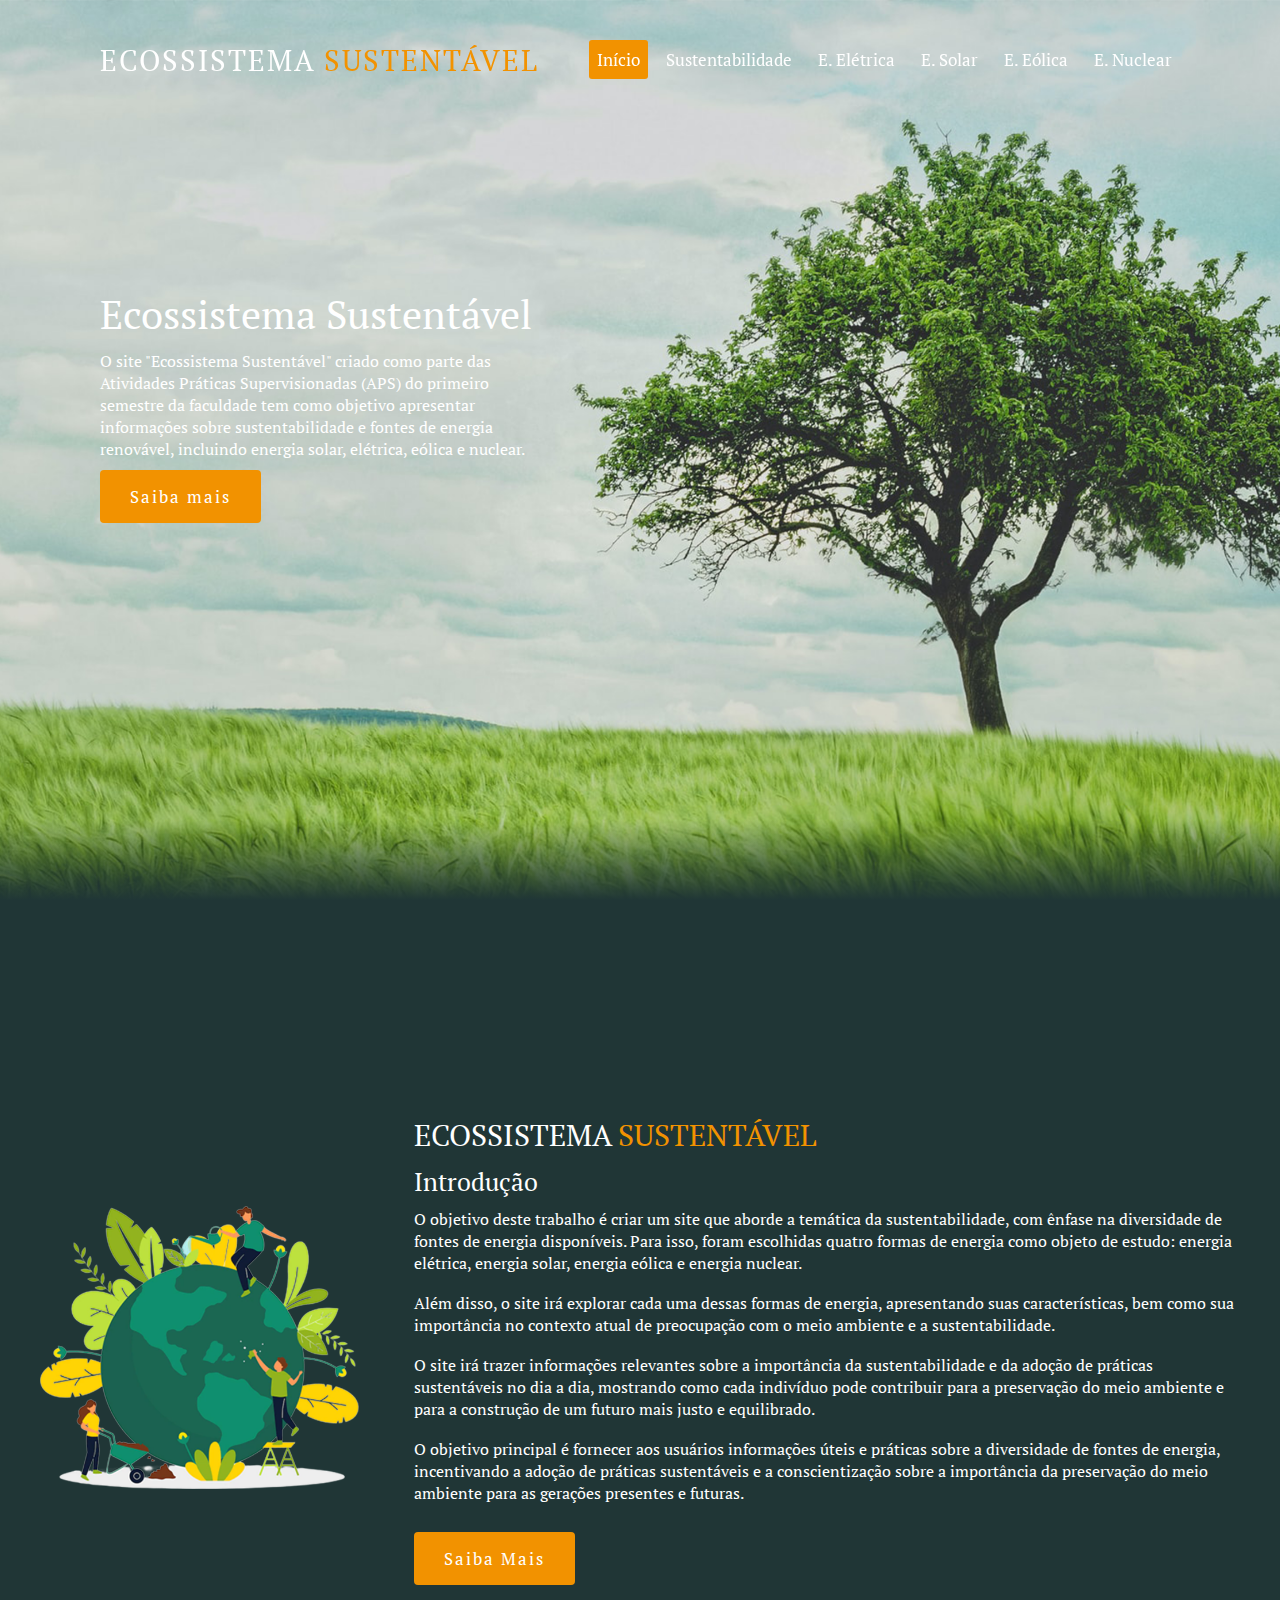
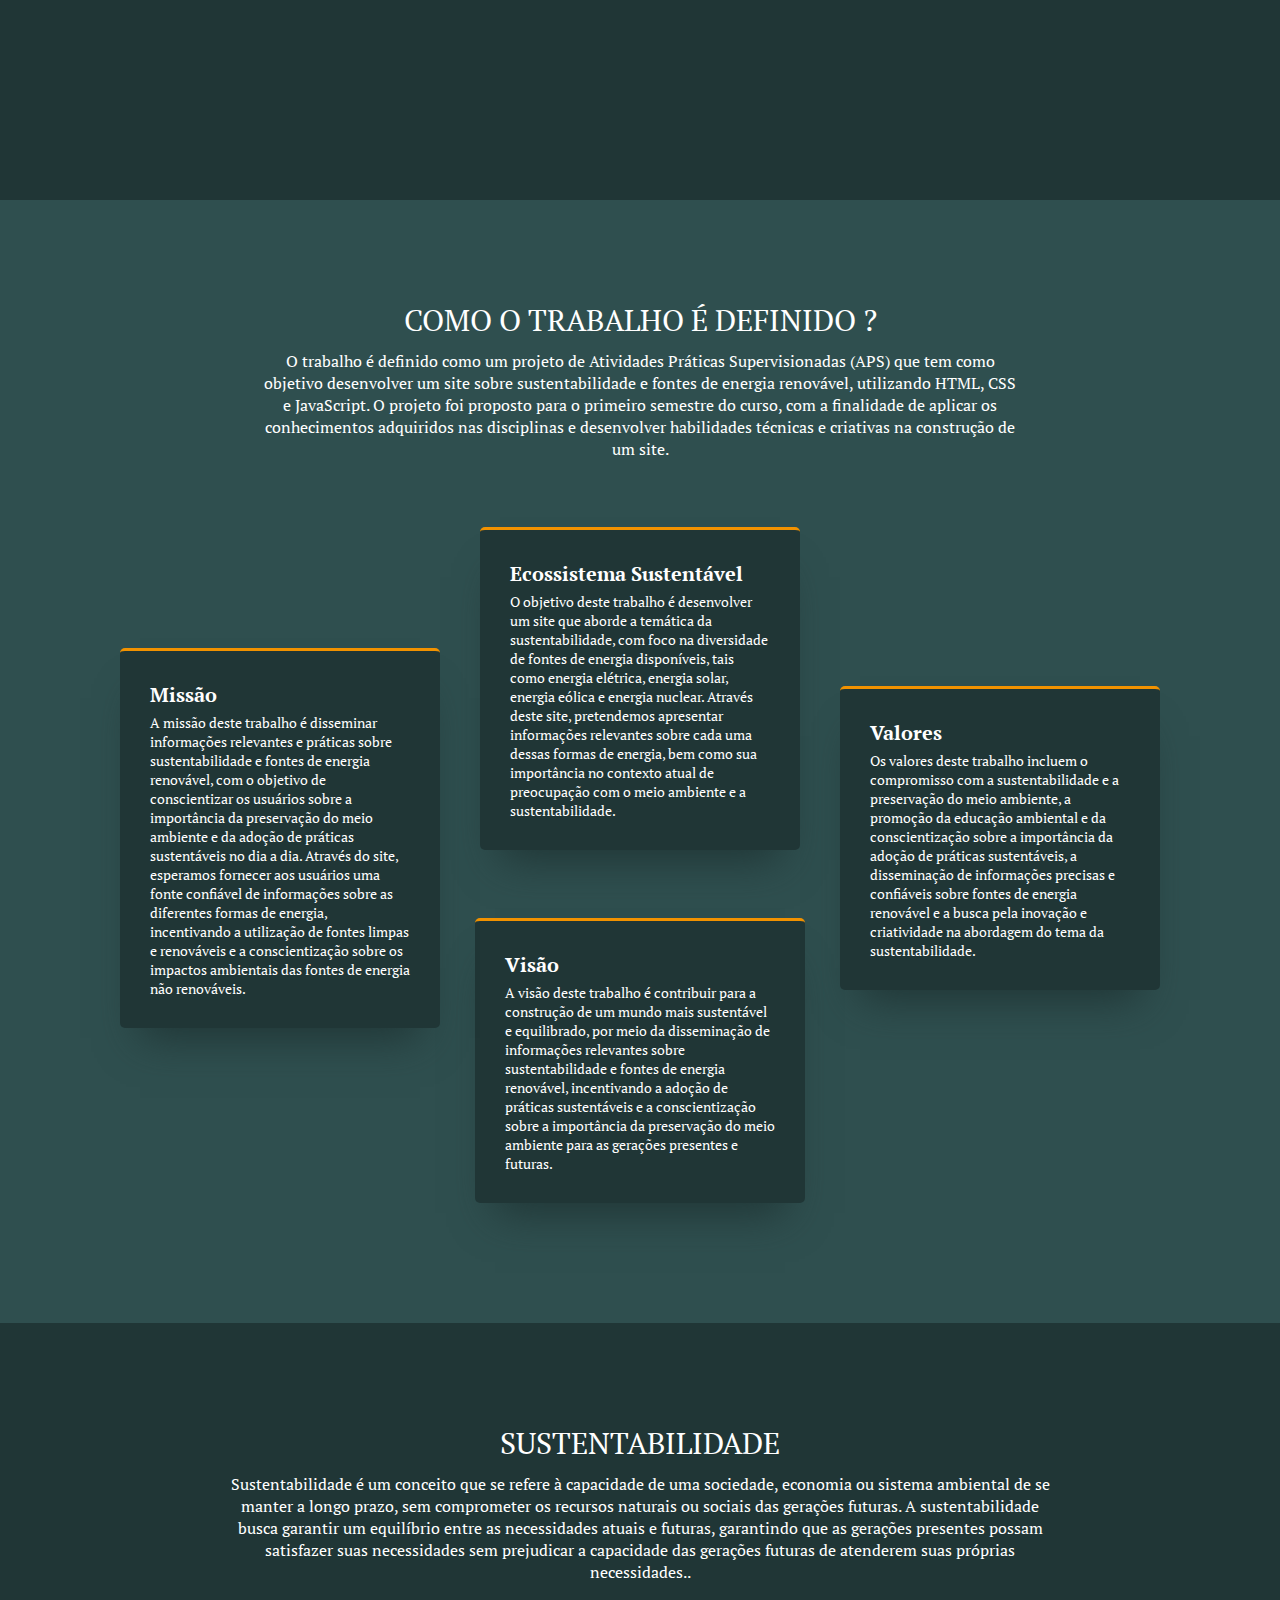
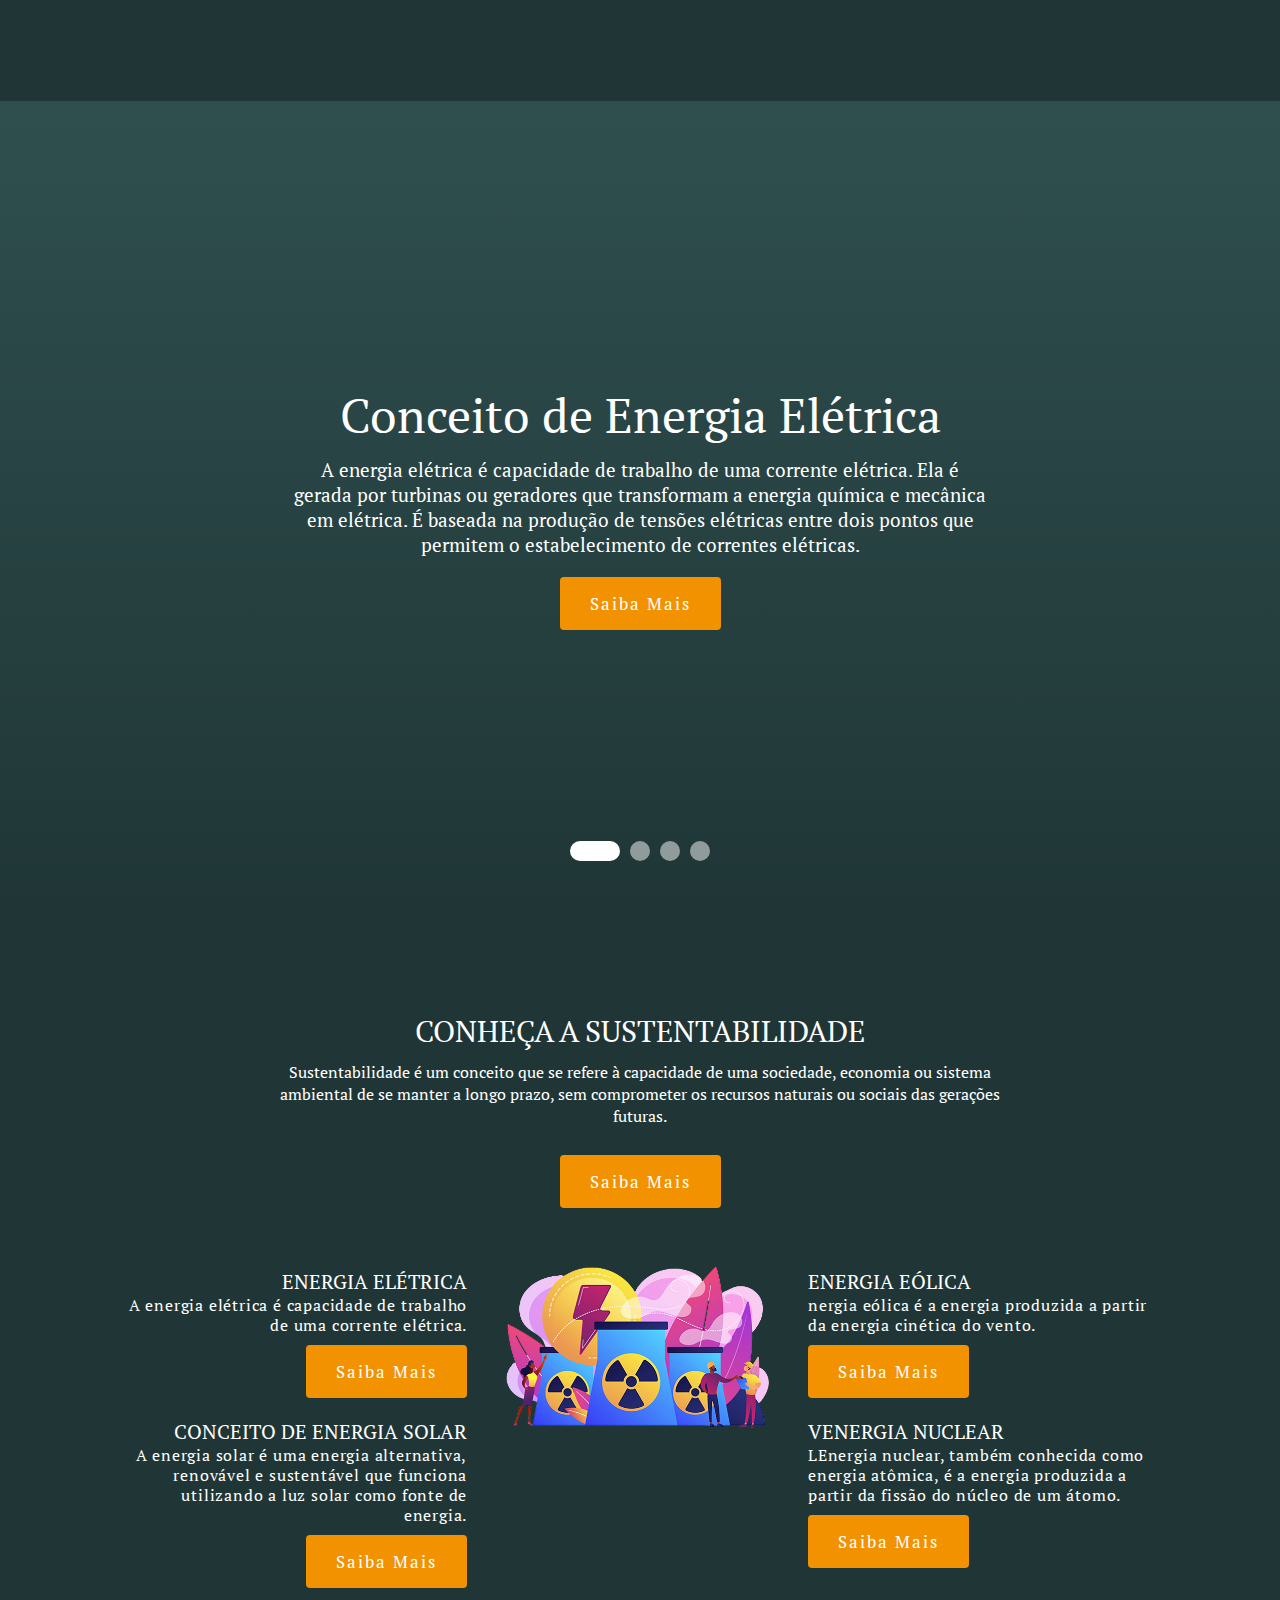
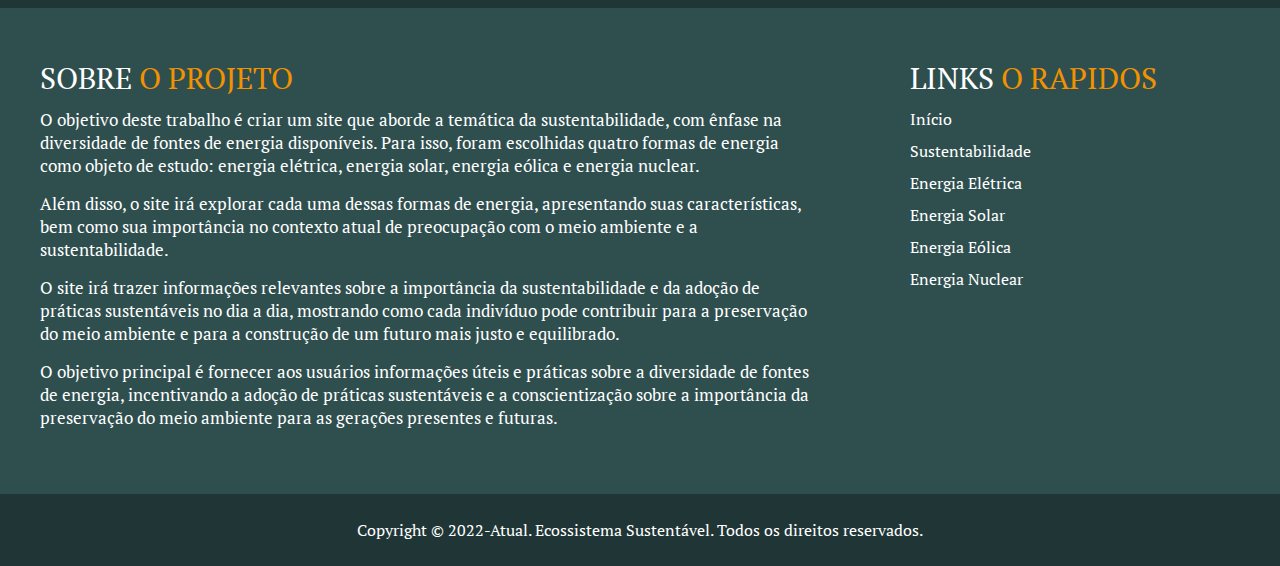
==== commit 749cba03: "Initial commit" ====
--- a/index.html
+++ b/index.html
@@ -5,7 +5,7 @@
     <meta charset="UTF-8">
     <meta http-equiv="X-UA-Compatible" content="IE=edge">
     <meta name="viewport" content="width=device-width, initial-scale=1.0">
-    <title> Victor Augusto | Portfólio </title>
+    <title> Ecossistema Sustentável | APS </title>
     <link rel="shortcut icon" href="src/img/base/icone.png">
     <link rel="stylesheet" href="src/css/style.css">
     <link rel="stylesheet" href="src/css/index.css">
@@ -38,7 +38,7 @@
                 <p> O site "Ecossistema Sustentável" criado como parte das Atividades Práticas Supervisionadas (APS) do
                     primeiro semestre da faculdade tem como objetivo apresentar informações sobre sustentabilidade e
                     fontes de energia renovável, incluindo energia solar, elétrica, eólica e nuclear. </p>
-                <a> Saiba mais </a>
+                <a href="#information"> Saiba mais </a>
             </div>
         </div>
 
@@ -47,7 +47,6 @@
         </div>
 
     </section>
-
 
 
     <section class="information" id="information">
@@ -220,19 +219,6 @@
         </div>
     </section>
 
-
-
-
-
-
-
-
-
-
-
-
-
-
     <section class="detailsServices">
         <div class="container">
             <div class="title">
@@ -284,19 +270,6 @@
         </div>
     </section>
 
-
-
-
-
-
-
-
-
-
-
-
-
-
     <footer class="footer">
         <div class="container">
             <div class="about">
--- a/src/css/index.css
+++ b/src/css/index.css
@@ -1,11 +1,10 @@
 .introduction {
     width: 100%;
     height: 100vh;
-    background: #003600;
-    position: relative;
-}
-
-/* background-image: linear-gradient(to right top, #003600, #008000); */
+    position: relative;
+}
+
+/* background-image: linear-gradient(to right top, #, #); */
 
 .introduction::before {
     content: '';
@@ -254,14 +253,6 @@
     float: right;
 }
 
-/* .object .row1 .container i,
-.object .row2 .container i {
-    float: right;
-    font-size: 80px;
-    padding: 10px;
-    color: #008000;
-} */
-
 @media (max-width: 450px) {
     .object {
         padding: 20px 40px;
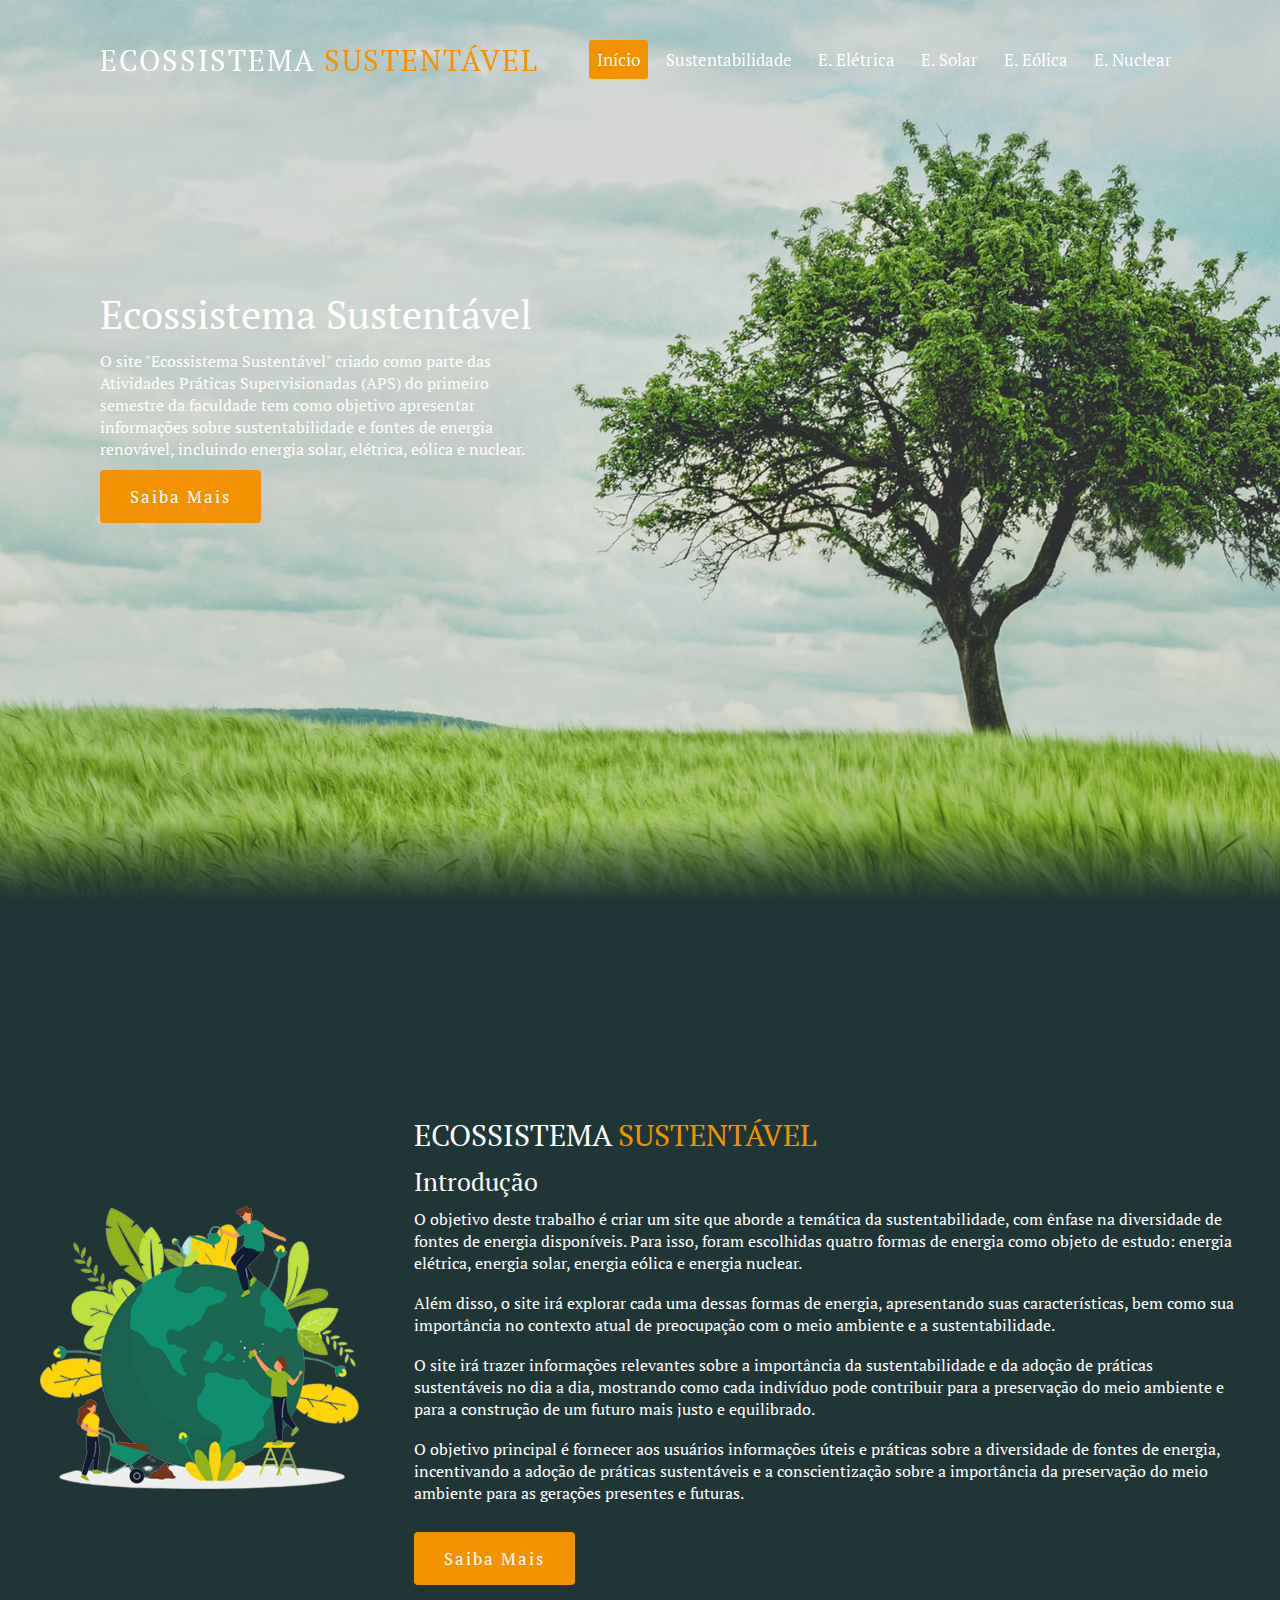
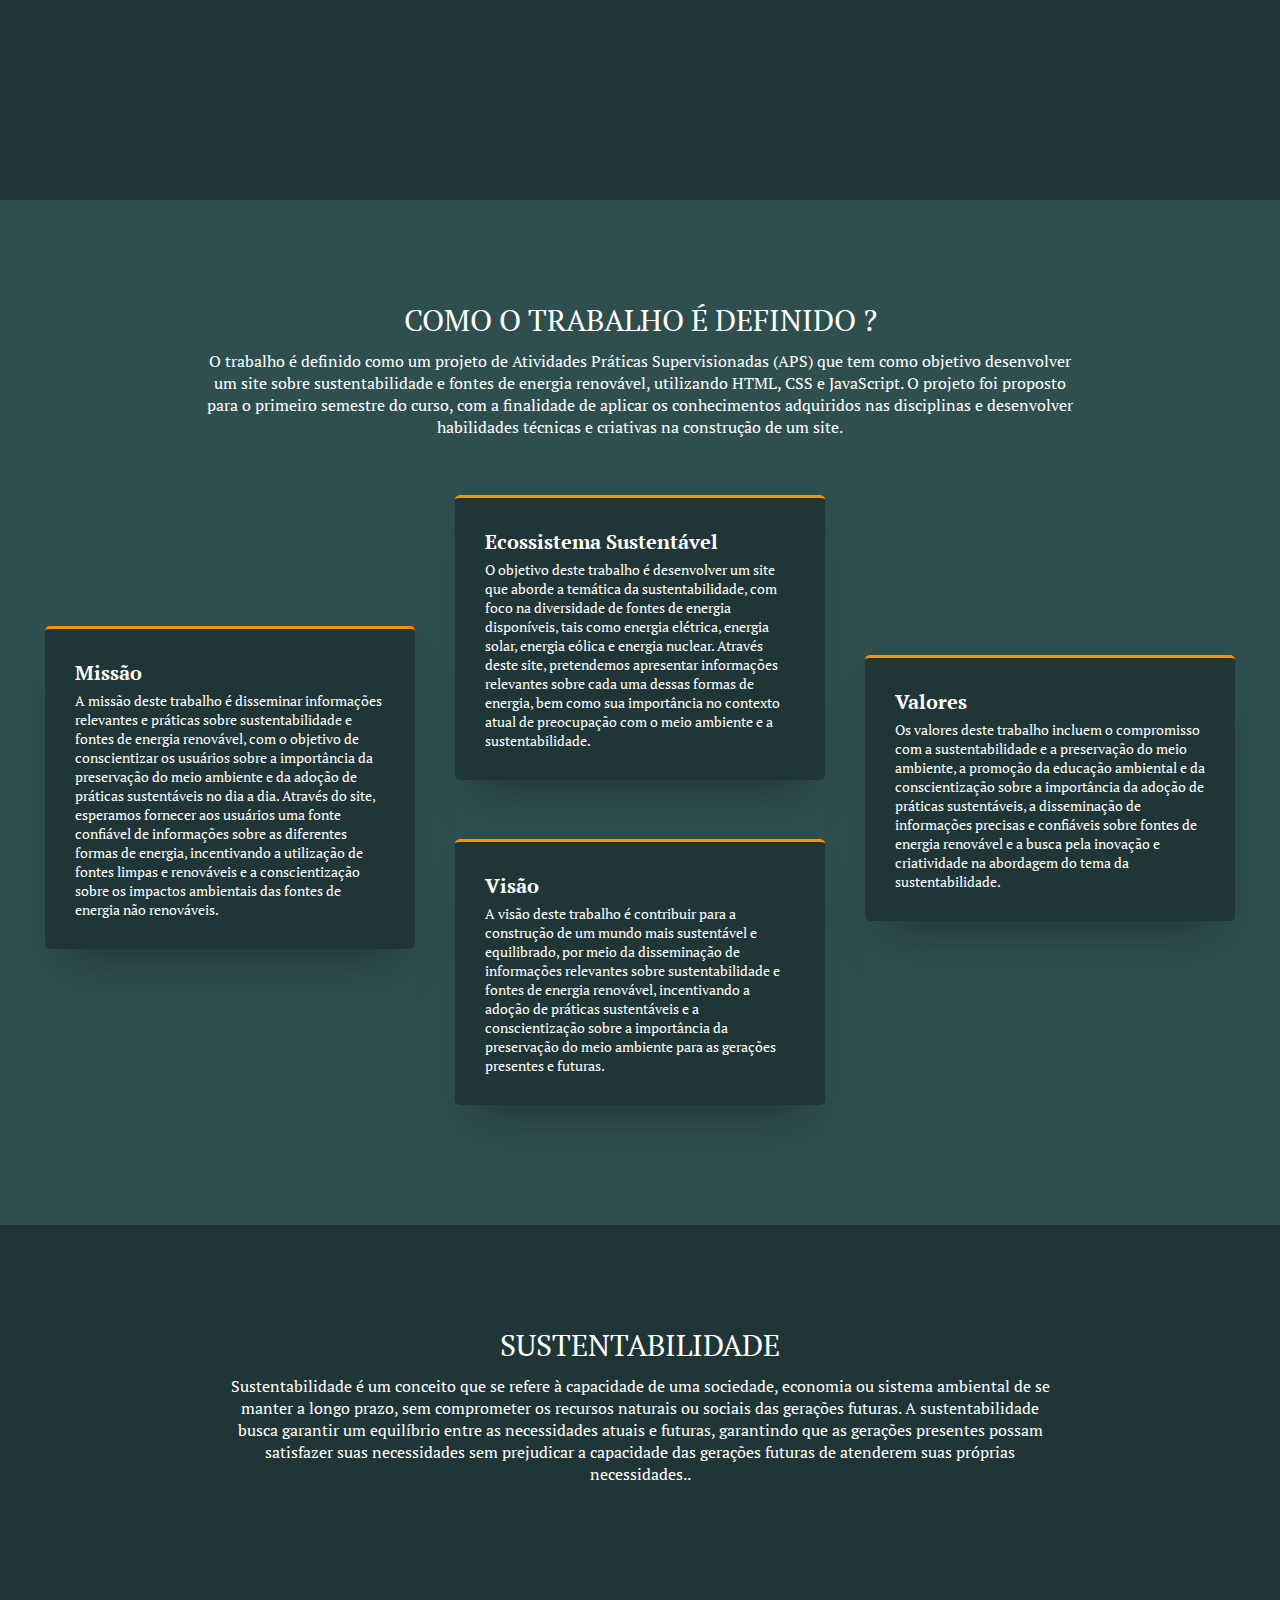
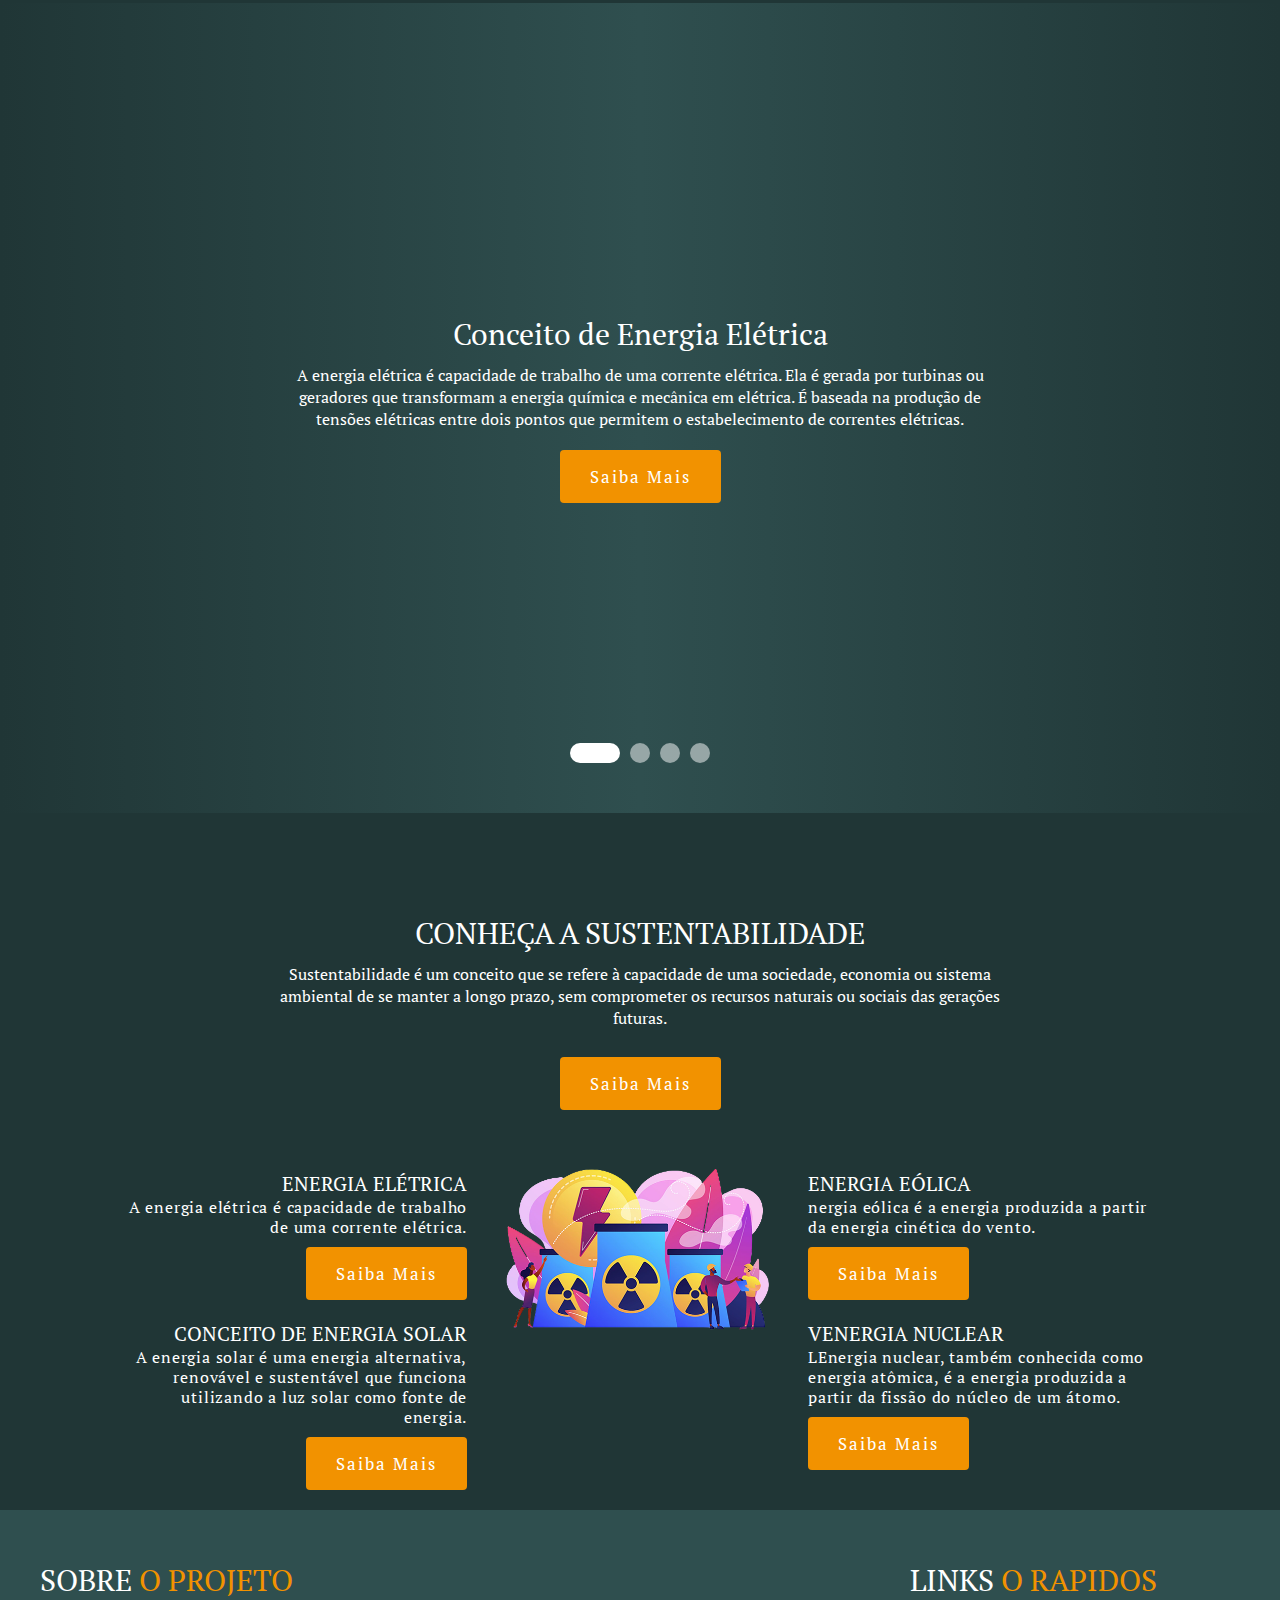
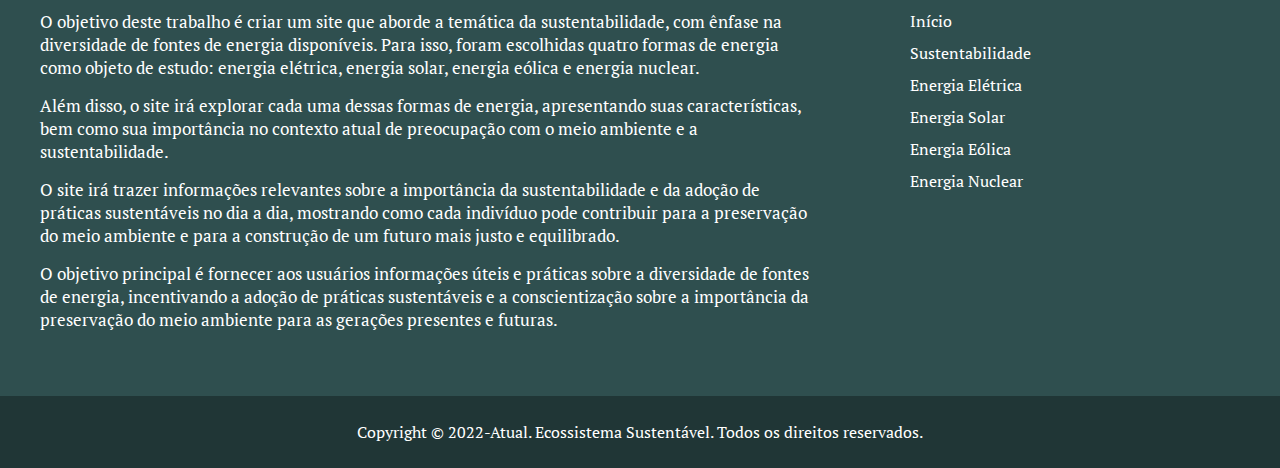
==== commit b13af487: "Initial commit" ====
--- a/index.html
+++ b/index.html
@@ -225,7 +225,7 @@
                 <h2>Conheça a Sustentabilidade</h2>
                 <!-- <h2>Conheça </h2>
                 <h2> Sustentabilidade </h2> -->
-                <p>Sustentabilidade é um conceito que se refere à capacidade de uma sociedade, economia ou sistema
+                <p class="titleP">Sustentabilidade é um conceito que se refere à capacidade de uma sociedade, economia ou sistema
                     ambiental de se manter a longo prazo, sem comprometer os recursos naturais ou sociais das gerações
                     futuras.</p>
             </div>
--- a/src/css/style.css
+++ b/src/css/style.css
@@ -84,14 +84,7 @@
     color: #111111;
 }
 
-@media (max-width: 991px) {
-
-    header,
-    header.sticky {
-        padding: 20px;
-        z-index: 1000;
-    }
-
+@media (max-width: 1260px) {
     .menu {
         position: fixed;
         top: 0px;
@@ -182,6 +175,20 @@
     }
 }
 
+@media (max-width: 991px) {
+    header,
+    header.sticky {
+        padding: 20px;
+        z-index: 1000;
+    }
+}
+
+@media only screen and (min-width: 0px) and (max-width: 767px) {
+    .toggle {
+        width: 75px;
+    }
+}
+
 @media only screen and (min-device-width: 480px) and (max-device-width: 767px) {
     .menu {
         width: 100%;
@@ -193,8 +200,6 @@
         display: none;
     }
 }
-
-
 
 footer {
     position: relative;
@@ -245,7 +250,6 @@
     text-transform: capitalize;
     margin-bottom: 30px;
 }
-
 footer .container h2::before {
     content: "";
     position: absolute;
--- a/src/css/index.css
+++ b/src/css/index.css
@@ -61,6 +61,7 @@
     font-size: 17px;
     text-align: center;
     margin-top: 10px;
+    text-transform: capitalize;
 }
 
 .introduction .fieldText a:hover {
@@ -79,6 +80,38 @@
     height: 100%;
     object-fit: cover;
     position: absolute;
+}
+
+@media (max-width: 991px) {
+
+    .introduction .fieldText,
+    .introduction.sticky .fieldText {
+        padding: 100px 20px;
+    }
+}
+
+@media only screen and (min-width: 0px) and (max-width: 767px) {
+
+    .introduction .fieldText,
+    .introduction.sticky .fieldText {
+        z-index: 5;
+        width: 100%;
+        height: 100%;
+    }
+
+    .introduction .fieldIMG::before {
+        content: '';
+        top: 0;
+        z-index: 3;
+        width: 100%;
+        height: 100%;
+        position: absolute;
+        background: #203636aa;
+    }
+
+    .introduction .fieldText a {
+        display: block;
+    }
 }
 
 .information {
@@ -200,14 +233,22 @@
     }
 
     .information .row .fieldLeft .fieldImg {
-        width: 130px;
-        height: 235px;
+        width: 250px;
+        height: 300px;
         margin: 0 auto;
     }
 
+    .information .row .fieldLeft .fieldImg img {
+        object-fit: contain;
+    }
+
     .information .row .fieldRight {
         width: 100%;
         margin-left: 0px;
+    }
+
+    .information .row .fieldRight .btn {
+        display: block;
     }
 }
 
@@ -215,7 +256,7 @@
     font-size: 15px;
     background-color: #2f4f4f;
     min-height: 100vh;
-    padding: 100px;
+    padding: 100px 20px;
 }
 
 .object .container {
@@ -292,7 +333,7 @@
 
 @media (max-width: 991px) {
     .object {
-        padding: 40px;
+        padding: 80px 20px;
     }
 }
 
@@ -311,6 +352,12 @@
     width: 100%;
     height: 100%;
     padding: 100px 40px;
+}
+
+@media (max-width: 991px) {
+    .latestInformation .container {
+        padding: 80px 20px;
+    }
 }
 
 .carousel {
@@ -333,7 +380,7 @@
     transform: translateX(-50%);
     display: flex;
     gap: 10px;
-    z-index: 10000000000;
+    z-index: 20;
 }
 
 .carousel .container .select label {
@@ -373,7 +420,7 @@
 }
 
 .carousel .container .content .box:nth-child(1) {
-    background-image: linear-gradient(to bottom, #2f4f4f, #203636);
+    background-image: linear-gradient(to right, #203636, #2f4f4f, #203636);
 }
 
 .carousel .container .content .box:nth-child(2) {
@@ -385,7 +432,7 @@
 }
 
 .carousel .container .content .box:nth-child(4) {
-    background-image: linear-gradient(to bottom, #2f4f4f, #203636);
+    background-image: linear-gradient(to right, #203636, #2f4f4f, #203636);
 }
 
 .carousel .container input:nth-child(1):checked~.content {
@@ -413,15 +460,18 @@
 }
 
 .carousel .container .content .box .textField h2 {
-    font-size: 3em;
-    color: #ffffff;
+    font-size: 30px;
+    font-weight: 300;
+    color: #ffffff;
+    text-align: center;
 }
 
 .carousel .container .content .box .textField p {
-    font-size: 1.2em;
     color: #ffffff;
     max-width: 700px;
     text-align: center;
+    font-size: 16px;
+    font-weight: 300;
 }
 
 .carousel .container .content .box .textField .btn {
@@ -445,6 +495,18 @@
     letter-spacing: 7px;
 }
 
+@media (max-width: 991px) {
+    .carousel .container .content .box {
+        padding: 40px 20px;
+    }
+}
+
+@media only screen and (min-width: 0px) and (max-width: 767px) {
+    .carousel .container .content .box .textField .btn{
+        width: 100%;
+    }
+}
+
 .detailsServices {
     padding: 100px 100px 0px 100px;
     background: #203636;
@@ -548,7 +610,12 @@
 
 @media (max-width: 991px) {
     .detailsServices {
-        padding: 40px;
+        padding: 80px 0px;
+    }
+
+    .detailsServices .container .titleP{
+        width: 100%;
+        padding: 20px;
     }
 
     .detailsServices .row {
@@ -576,6 +643,10 @@
 }
 
 @media only screen and (min-width: 0px) and (max-width: 760px) {
+    .detailsServices {
+        padding: 80px 10px;
+    }
+
     .detailsServices .row .col24 {
         width: 50%;
     }
@@ -618,4 +689,12 @@
 .titleNight h2,
 .titleNight p {
     color: #f29200;
+}
+
+@media (max-width: 991px) {
+
+    .title,
+    .titleNight {
+        padding: 0;
+    }
 }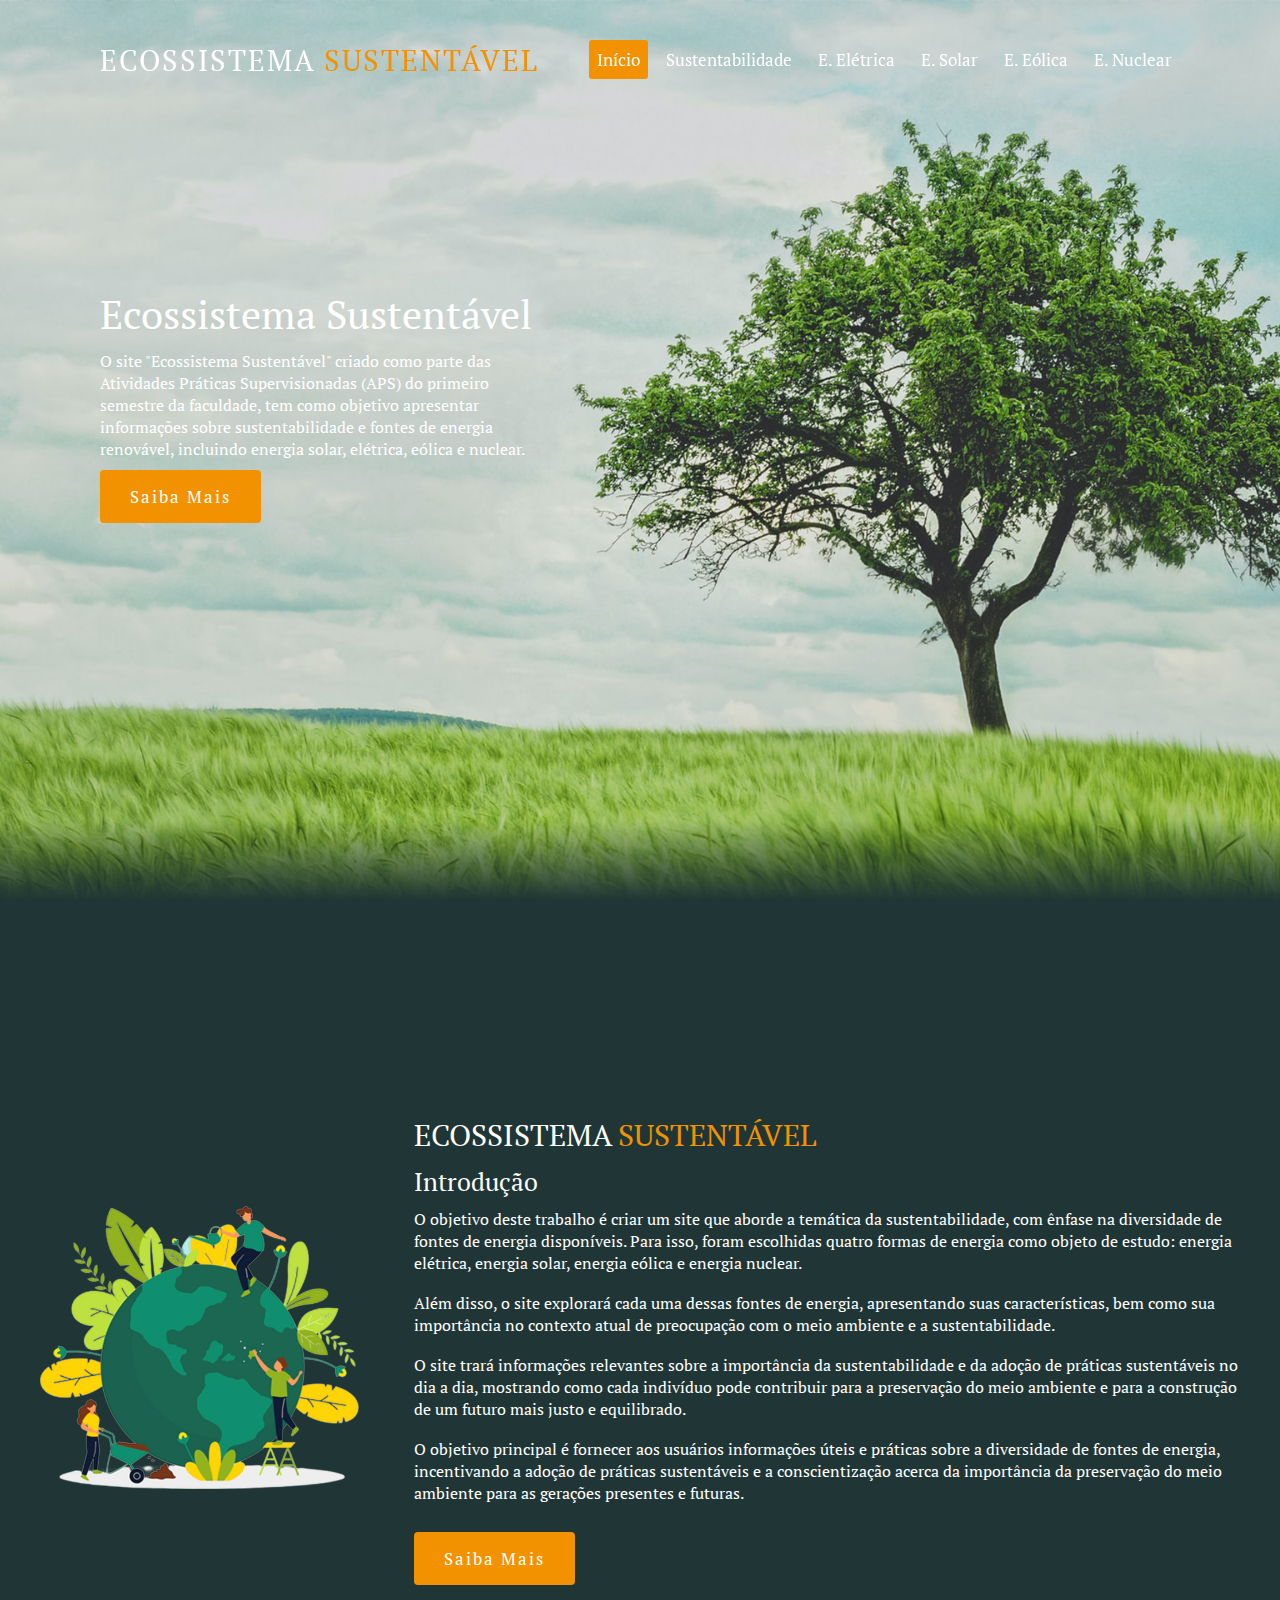
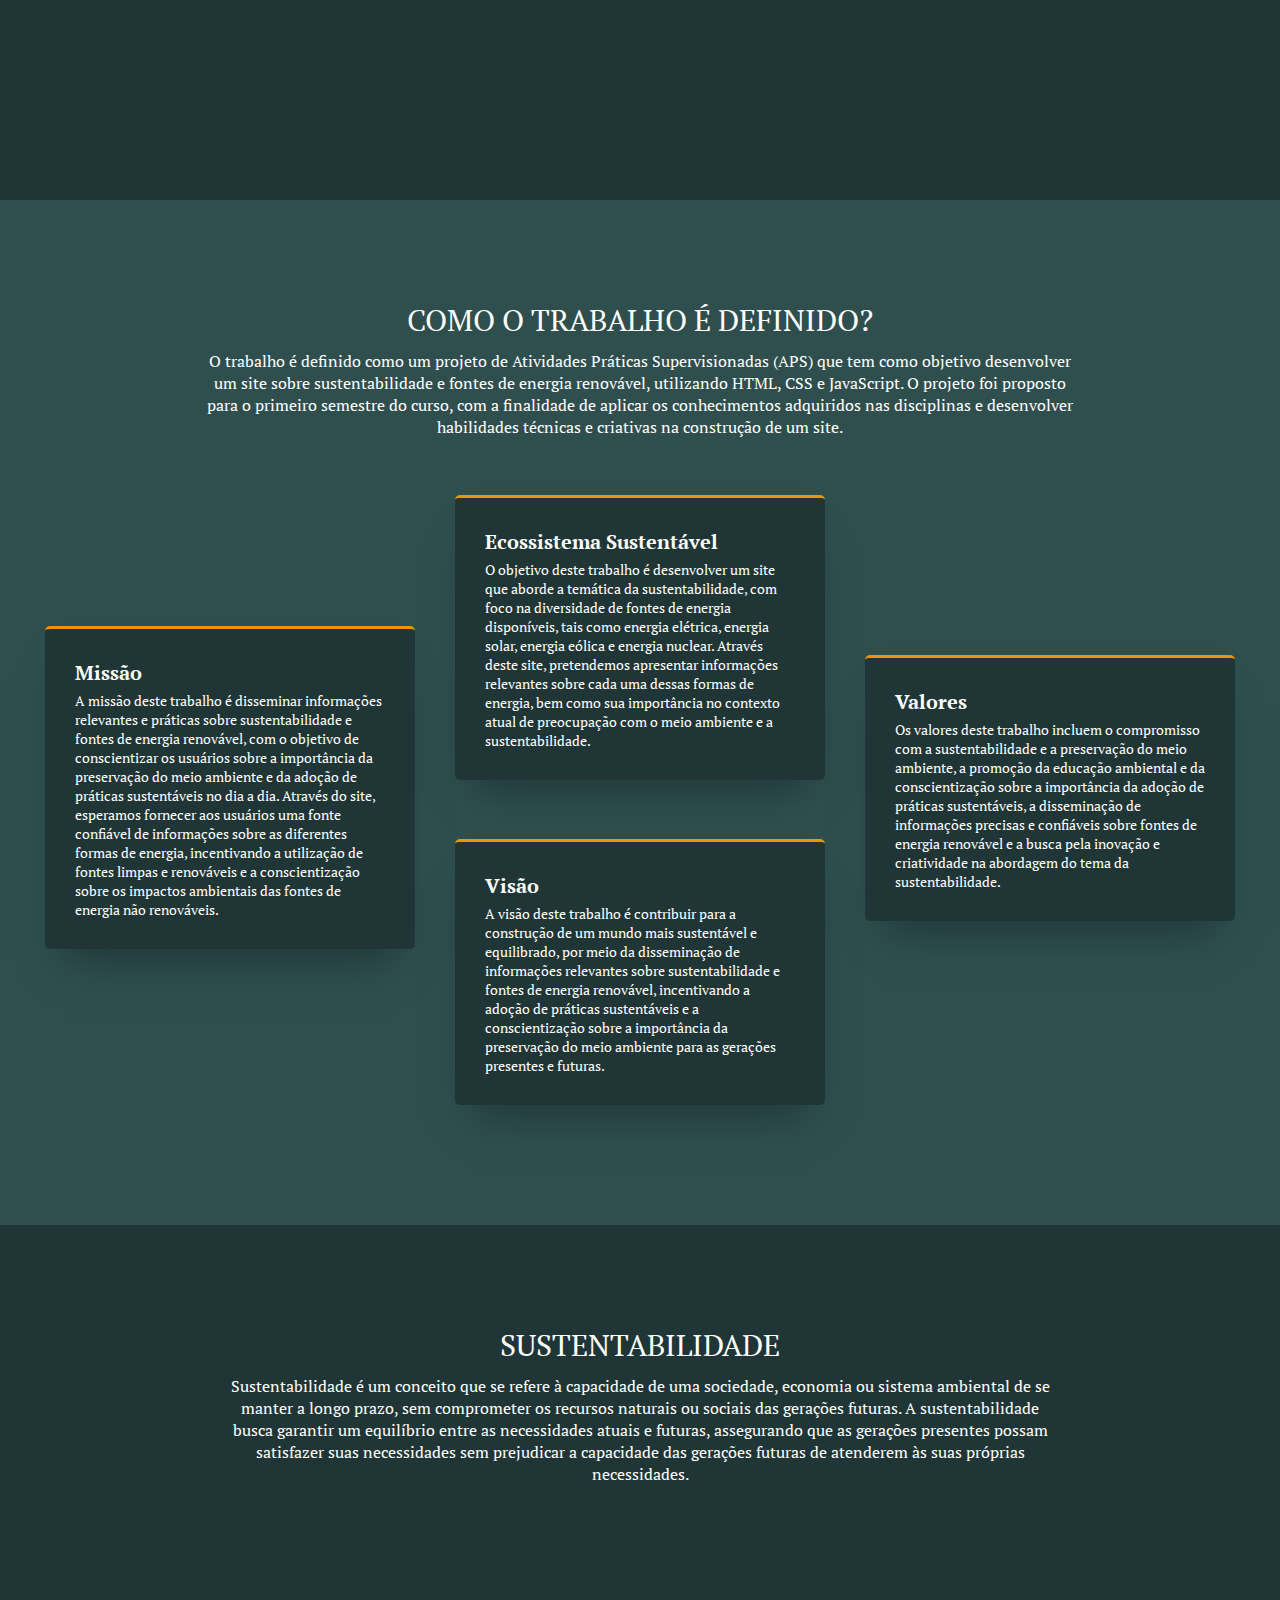
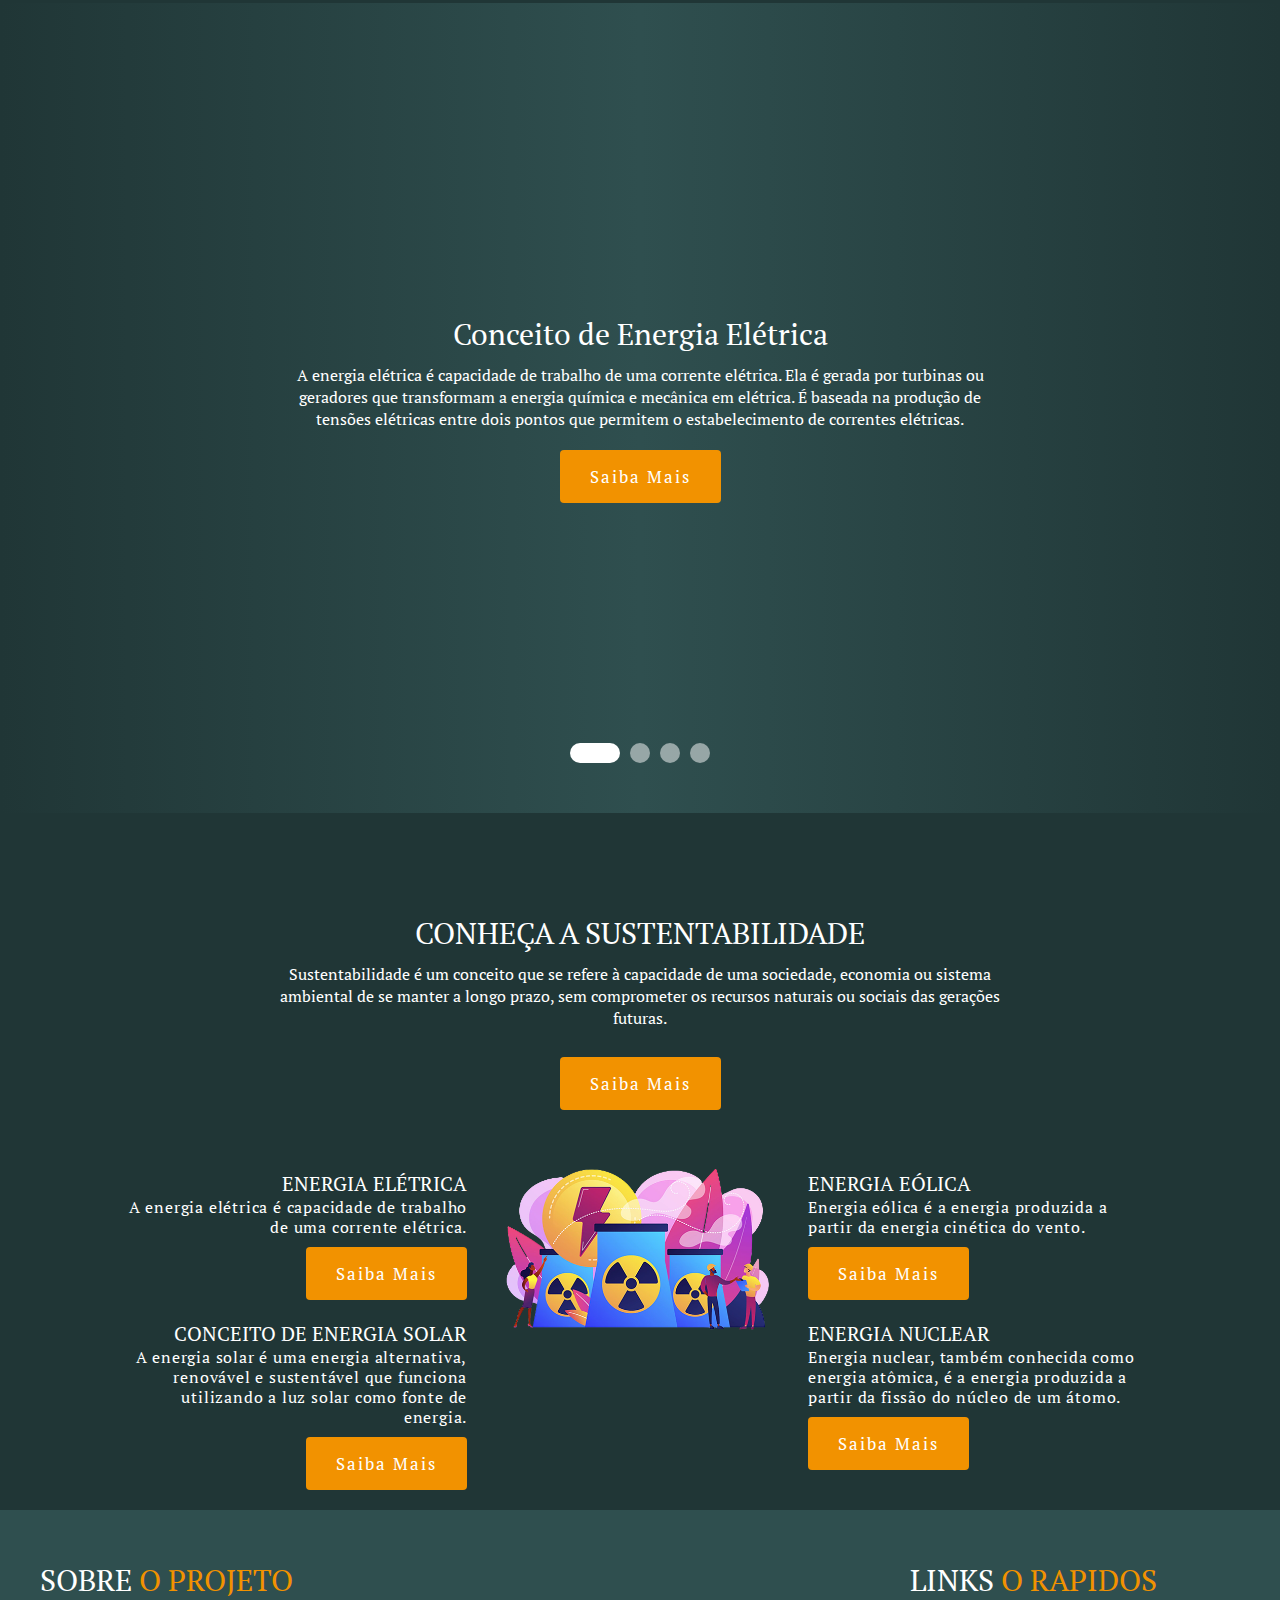
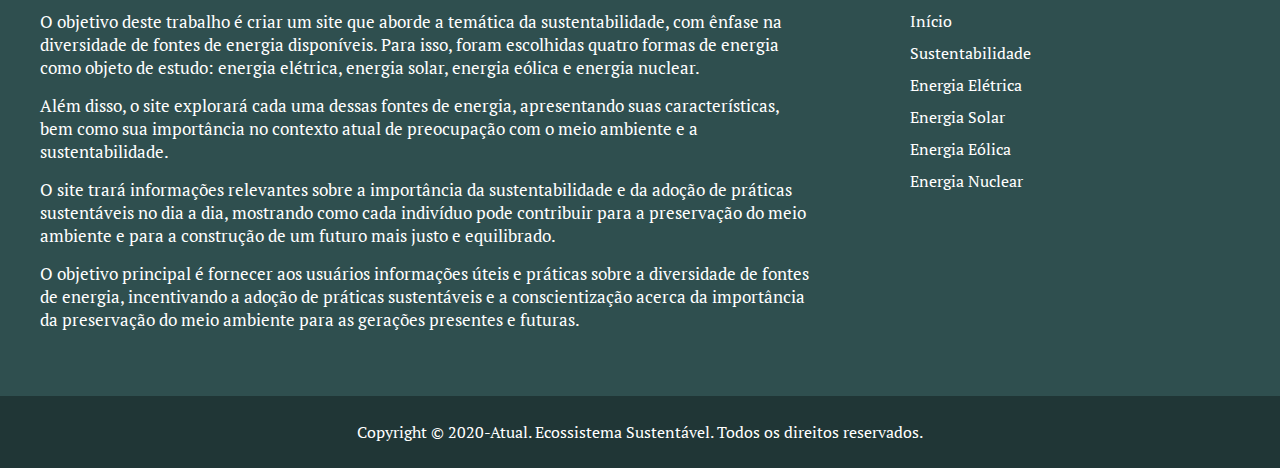
==== commit 1975fb16: "Version 1.0 finished" ====
--- a/index.html
+++ b/index.html
@@ -5,7 +5,7 @@
     <meta charset="UTF-8">
     <meta http-equiv="X-UA-Compatible" content="IE=edge">
     <meta name="viewport" content="width=device-width, initial-scale=1.0">
-    <title> Ecossistema Sustentável | APS </title>
+    <title> Ecossistema Sustentável | Victor Augusto </title>
     <link rel="shortcut icon" href="src/img/base/icone.png">
     <link rel="stylesheet" href="src/css/style.css">
     <link rel="stylesheet" href="src/css/index.css">
@@ -19,7 +19,6 @@
             <span></span>
             <span></span>
         </div>
-
         <ul class="menu">
             <li> <a href="#" class="active" onclick="efeitoMenu();"> Início </a> </li>
             <li> <a href="src/page/sustainability.html" onclick="efeitoMenu();"> Sustentabilidade </a> </li>
@@ -31,12 +30,11 @@
     </header>
 
     <section class="introduction" id="introduction">
-
         <div class="fieldText">
             <div>
                 <h1> Ecossistema Sustentável </h1>
                 <p> O site "Ecossistema Sustentável" criado como parte das Atividades Práticas Supervisionadas (APS) do
-                    primeiro semestre da faculdade tem como objetivo apresentar informações sobre sustentabilidade e
+                    primeiro semestre da faculdade, tem como objetivo apresentar informações sobre sustentabilidade e
                     fontes de energia renovável, incluindo energia solar, elétrica, eólica e nuclear. </p>
                 <a href="#information"> Saiba mais </a>
             </div>
@@ -45,13 +43,10 @@
         <div class="fieldIMG">
             <img src="src/img/index/bg1.png">
         </div>
-
-    </section>
-
+    </section>
 
     <section class="information" id="information">
         <div class="row">
-
             <div class="fieldLeft">
                 <div class="fieldImg">
                     <img src="src/img/base/icone.png" alt="img" />
@@ -65,33 +60,30 @@
 
                 <h2> Introdução </h2>
 
-                <p> O objetivo deste trabalho é criar um site que aborde a temática da sustentabilidade, com ênfase na
+                <p>O objetivo deste trabalho é criar um site que aborde a temática da sustentabilidade, com ênfase na
                     diversidade de fontes de energia disponíveis. Para isso, foram escolhidas quatro formas de energia
-                    como objeto de estudo: energia elétrica, energia solar, energia eólica e energia nuclear. </p>
-
-                <p> Além disso, o site irá explorar cada uma dessas formas de energia, apresentando suas
-                    características, bem como sua importância no contexto atual de preocupação com o meio
-                    ambiente e a sustentabilidade.</p>
-
-                <p> O site irá trazer informações relevantes sobre a importância da sustentabilidade e da adoção de
-                    práticas sustentáveis no dia a dia, mostrando como cada indivíduo pode contribuir para a preservação
-                    do meio ambiente e para a construção de um futuro mais justo e equilibrado.
+                    como objeto de estudo: energia elétrica, energia solar, energia eólica e energia nuclear.</p>
+
+                <p>Além disso, o site explorará cada uma dessas fontes de energia, apresentando suas características,
+                    bem como sua importância no contexto atual de preocupação com o meio ambiente e a sustentabilidade.
                 </p>
 
+                <p>O site trará informações relevantes sobre a importância da sustentabilidade e da adoção de práticas
+                    sustentáveis no dia a dia, mostrando como cada indivíduo pode contribuir para a preservação do meio
+                    ambiente e para a construção de um futuro mais justo e equilibrado.</p>
+
                 <p>O objetivo principal é fornecer aos usuários informações úteis e práticas sobre a diversidade de
-                    fontes de energia, incentivando a adoção de práticas sustentáveis e a conscientização sobre a
+                    fontes de energia, incentivando a adoção de práticas sustentáveis e a conscientização acerca da
                     importância da preservação do meio ambiente para as gerações presentes e futuras.</p>
 
                 <a class="btn" href="src/page/sustainability.html"> Saiba Mais </a>
-
             </div>
         </div>
     </section>
 
     <section class="object" id="object">
-
         <div class="title">
-            <h2>Como o Trabalho é Definido ?</h2>
+            <h2>Como o Trabalho é Definido?</h2>
             <p> O trabalho é definido como um projeto de Atividades Práticas Supervisionadas (APS) que tem como objetivo
                 desenvolver um site sobre sustentabilidade e fontes de energia renovável, utilizando HTML, CSS e
                 JavaScript. O projeto foi proposto para o primeiro semestre do curso, com a finalidade de aplicar os
@@ -146,8 +138,8 @@
                 <p> Sustentabilidade é um conceito que se refere à capacidade de uma sociedade, economia ou sistema
                     ambiental de se manter a longo prazo, sem comprometer os recursos naturais ou sociais das gerações
                     futuras. A sustentabilidade busca garantir um equilíbrio entre as necessidades atuais e futuras,
-                    garantindo que as gerações presentes possam satisfazer suas necessidades sem prejudicar a capacidade
-                    das gerações futuras de atenderem suas próprias necessidades..</p>
+                    assegurando que as gerações presentes possam satisfazer suas necessidades sem prejudicar a
+                    capacidade das gerações futuras de atenderem às suas próprias necessidades.</p>
             </div>
         </div>
     </section>
@@ -170,12 +162,10 @@
                 <div class="box electricity">
                     <div class="textField">
                         <h2>Conceito de Energia Elétrica</h2>
-
                         <p> A energia elétrica é capacidade de trabalho de uma corrente elétrica. Ela é gerada por
                             turbinas ou geradores que transformam a energia química e mecânica em elétrica. É baseada na
                             produção de tensões elétricas entre dois pontos que permitem o estabelecimento de correntes
                             elétricas. </p>
-
                         <a class="btn" href="src/page/electricity.html"> Saiba Mais </a>
                     </div>
                 </div>
@@ -183,11 +173,9 @@
                 <div class="box solarEnergy">
                     <div class="textField">
                         <h2>Conceito de Energia Solar</h2>
-
                         <p>A energia solar é uma energia alternativa, renovável e sustentável que funciona utilizando a
                             luz solar como fonte de energia e pode ser aproveitada e utilizada por diferentes
                             tecnologias, como: aquecimento solar, energia solar fotovoltaica e energia hipotérmica.</p>
-
                         <a class="btn" href="src/page/solarEnergy.html"> Saiba Mais </a>
                     </div>
                 </div>
@@ -195,11 +183,9 @@
                 <div class="box windEnergy">
                     <div class="textField">
                         <h2>Conceito de Energia Eólica</h2>
-
                         <p> Energia eólica é a energia produzida a partir da energia cinética do vento (massas de ar em
                             movimento) e do aquecimento eletromagnético do Sol (energia solar), que, juntos, movimentam
                             as pás de captadores.</p>
-
                         <a class="btn" href="src/page/windEnergy.html"> Saiba Mais </a>
                     </div>
                 </div>
@@ -207,11 +193,9 @@
                 <div class="box nuclearEnergy">
                     <div class="textField">
                         <h2>Conceito de Energia Nuclear</h2>
-
                         <p> Energia nuclear, também conhecida como energia atômica, é a energia produzida a partir da
                             fissão do núcleo de um átomo, que libera uma grande quantidade de calor, suficiente para
                             produzir energia considerada limpa e renovável.</p>
-
                         <a class="btn" href="src/page/nuclearEnergy.html"> Saiba Mais </a>
                     </div>
                 </div>
@@ -223,9 +207,8 @@
         <div class="container">
             <div class="title">
                 <h2>Conheça a Sustentabilidade</h2>
-                <!-- <h2>Conheça </h2>
-                <h2> Sustentabilidade </h2> -->
-                <p class="titleP">Sustentabilidade é um conceito que se refere à capacidade de uma sociedade, economia ou sistema
+                <p class="titleP">Sustentabilidade é um conceito que se refere à capacidade de uma sociedade, economia
+                    ou sistema
                     ambiental de se manter a longo prazo, sem comprometer os recursos naturais ou sociais das gerações
                     futuras.</p>
             </div>
@@ -238,7 +221,6 @@
                     <p> A energia elétrica é capacidade de trabalho de uma corrente elétrica. </p>
                     <a onclick="detailsServices1();"> Saiba Mais </a>
                 </div>
-
                 <div class="containerR">
                     <h2>Conceito de Energia Solar</h2>
                     <p> A energia solar é uma energia alternativa, renovável e sustentável que funciona utilizando a
@@ -256,13 +238,12 @@
             <div class="col33">
                 <div class="containerL">
                     <h2>Energia Eólica</h2>
-                    <p> nergia eólica é a energia produzida a partir da energia cinética do vento. </p>
+                    <p> Energia eólica é a energia produzida a partir da energia cinética do vento. </p>
                     <a onclick="detailsServices3();"> Saiba Mais </a>
                 </div>
-
                 <div class="containerL">
-                    <h2>VEnergia Nuclear</h2>
-                    <p>LEnergia nuclear, também conhecida como energia atômica, é a energia produzida a partir da
+                    <h2>Energia Nuclear</h2>
+                    <p> Energia nuclear, também conhecida como energia atômica, é a energia produzida a partir da
                         fissão do núcleo de um átomo. </p>
                     <a onclick="detailsServices4();"> Saiba Mais </a>
                 </div>
@@ -276,21 +257,23 @@
                 <div class="titleField">
                     <h1> Sobre <span> o Projeto </span></h1>
                 </div>
-                <p> O objetivo deste trabalho é criar um site que aborde a temática da sustentabilidade, com ênfase na
+
+                <p>O objetivo deste trabalho é criar um site que aborde a temática da sustentabilidade, com ênfase na
                     diversidade de fontes de energia disponíveis. Para isso, foram escolhidas quatro formas de energia
                     como objeto de estudo: energia elétrica, energia solar, energia eólica e energia nuclear.</p>
 
-                <p> Além disso, o site irá explorar cada uma dessas formas de energia, apresentando suas
-                    características, bem como sua importância no contexto atual de preocupação com o meio ambiente e a
-                    sustentabilidade. </p>
-
-                <p> O site irá trazer informações relevantes sobre a importância da sustentabilidade e da adoção de
-                    práticas sustentáveis no dia a dia, mostrando como cada indivíduo pode contribuir para a preservação
-                    do meio ambiente e para a construção de um futuro mais justo e equilibrado. </p>
-
-                <p> O objetivo principal é fornecer aos usuários informações úteis e práticas sobre a diversidade de
-                    fontes de energia, incentivando a adoção de práticas sustentáveis e a conscientização sobre a
+                <p>Além disso, o site explorará cada uma dessas fontes de energia, apresentando suas características,
+                    bem como sua importância no contexto atual de preocupação com o meio ambiente e a sustentabilidade.
+                </p>
+
+                <p>O site trará informações relevantes sobre a importância da sustentabilidade e da adoção de práticas
+                    sustentáveis no dia a dia, mostrando como cada indivíduo pode contribuir para a preservação do meio
+                    ambiente e para a construção de um futuro mais justo e equilibrado.</p>
+
+                <p>O objetivo principal é fornecer aos usuários informações úteis e práticas sobre a diversidade de
+                    fontes de energia, incentivando a adoção de práticas sustentáveis e a conscientização acerca da
                     importância da preservação do meio ambiente para as gerações presentes e futuras.</p>
+
             </div>
 
             <div class="links">
@@ -310,7 +293,7 @@
     </footer>
 
     <div class="copyrightText">
-        <p>Copyright © 2022-Atual. Ecossistema Sustentável. Todos os direitos reservados.</p>
+        <p>Copyright © 2020-Atual. Ecossistema Sustentável. Todos os direitos reservados.</p>
     </div>
 
     <script type="text/javascript" src="src/js/app.js"> </script>
--- a/src/css/style.css
+++ b/src/css/style.css
@@ -176,6 +176,7 @@
 }
 
 @media (max-width: 991px) {
+
     header,
     header.sticky {
         padding: 20px;
@@ -190,6 +191,11 @@
 }
 
 @media only screen and (min-device-width: 480px) and (max-device-width: 767px) {
+
+    .toggle {
+        width: 53px;
+    }
+
     .menu {
         width: 100%;
         padding: 50px 0;
@@ -241,25 +247,6 @@
     font-weight: 500;
 }
 
-/* footer .container h2 {
-    position: relative;
-    color: #ffffff;
-    font-size: 22px;
-    font-weight: 600;
-    letter-spacing: 1px;
-    text-transform: capitalize;
-    margin-bottom: 30px;
-}
-footer .container h2::before {
-    content: "";
-    position: absolute;
-    bottom: -5px;
-    left: 0;
-    width: 50px;
-    height: 2px;
-    background: #f29200;
-} */
-
 footer p {
     position: relative;
     font-size: 17px;
@@ -308,6 +295,7 @@
 }
 
 @media (max-width: 991px) {
+
     footer {
         padding: 50px 20px 10px 20px;
     }
@@ -330,6 +318,7 @@
 }
 
 @media only screen and (min-width: 0px) and (max-width: 767px) {
+
     .footer {
         padding: 30px 20px 10px 20px;
     }
--- a/src/css/index.css
+++ b/src/css/index.css
@@ -3,8 +3,6 @@
     height: 100vh;
     position: relative;
 }
-
-/* background-image: linear-gradient(to right top, #, #); */
 
 .introduction::before {
     content: '';
@@ -117,7 +115,6 @@
 .information {
     width: 100%;
     height: 100vh;
-    /*  */
     background: #203636;
 }
 
@@ -269,11 +266,6 @@
     background: #203636;
 }
 
-/* .object .row1 .container:hover i,
-.object .row2 .container:hover i {
-    color: #ffffff;
-} */
-
 .object .row1 .container h2,
 .object .row2 .container h2 {
     color: #ffffff;
@@ -502,7 +494,8 @@
 }
 
 @media only screen and (min-width: 0px) and (max-width: 767px) {
-    .carousel .container .content .box .textField .btn{
+
+    .carousel .container .content .box .textField .btn {
         width: 100%;
     }
 }
@@ -609,11 +602,12 @@
 }
 
 @media (max-width: 991px) {
+
     .detailsServices {
         padding: 80px 0px;
     }
 
-    .detailsServices .container .titleP{
+    .detailsServices .container .titleP {
         width: 100%;
         padding: 20px;
     }
@@ -643,6 +637,7 @@
 }
 
 @media only screen and (min-width: 0px) and (max-width: 760px) {
+
     .detailsServices {
         padding: 80px 10px;
     }
